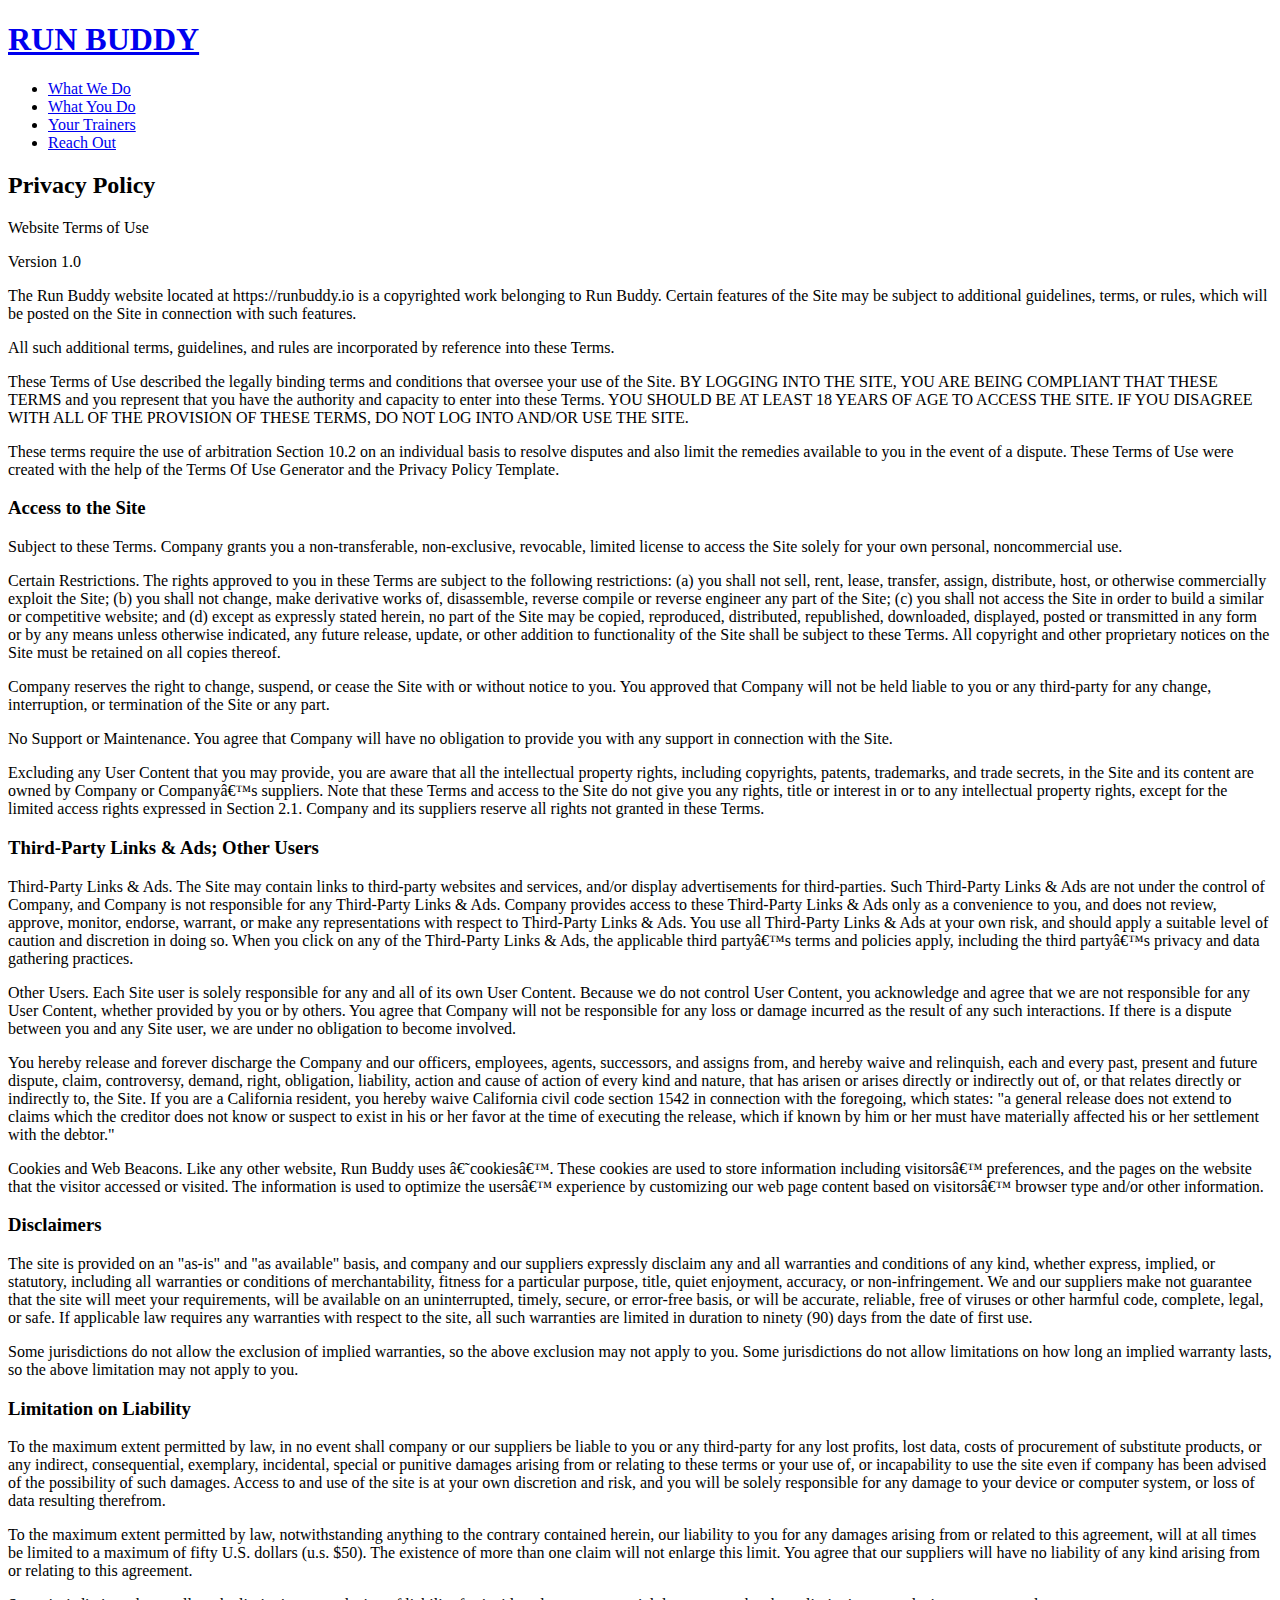
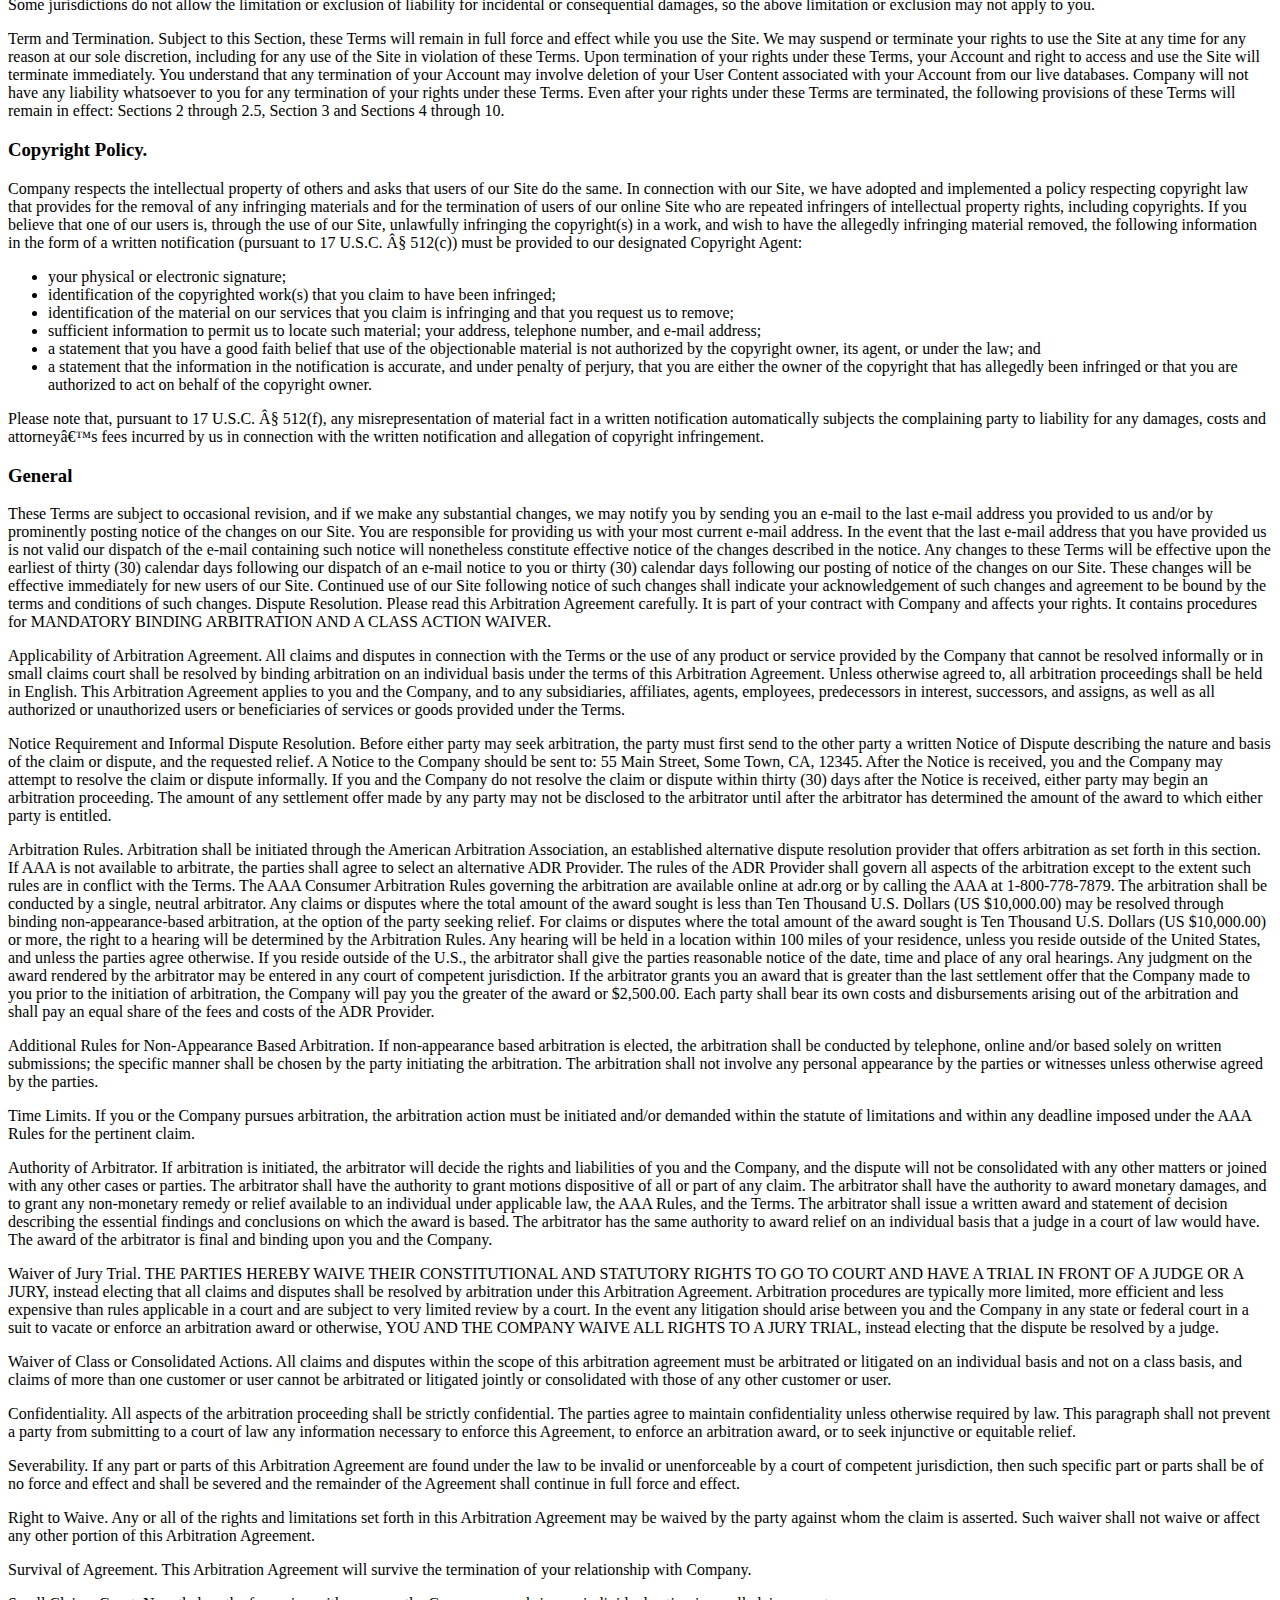
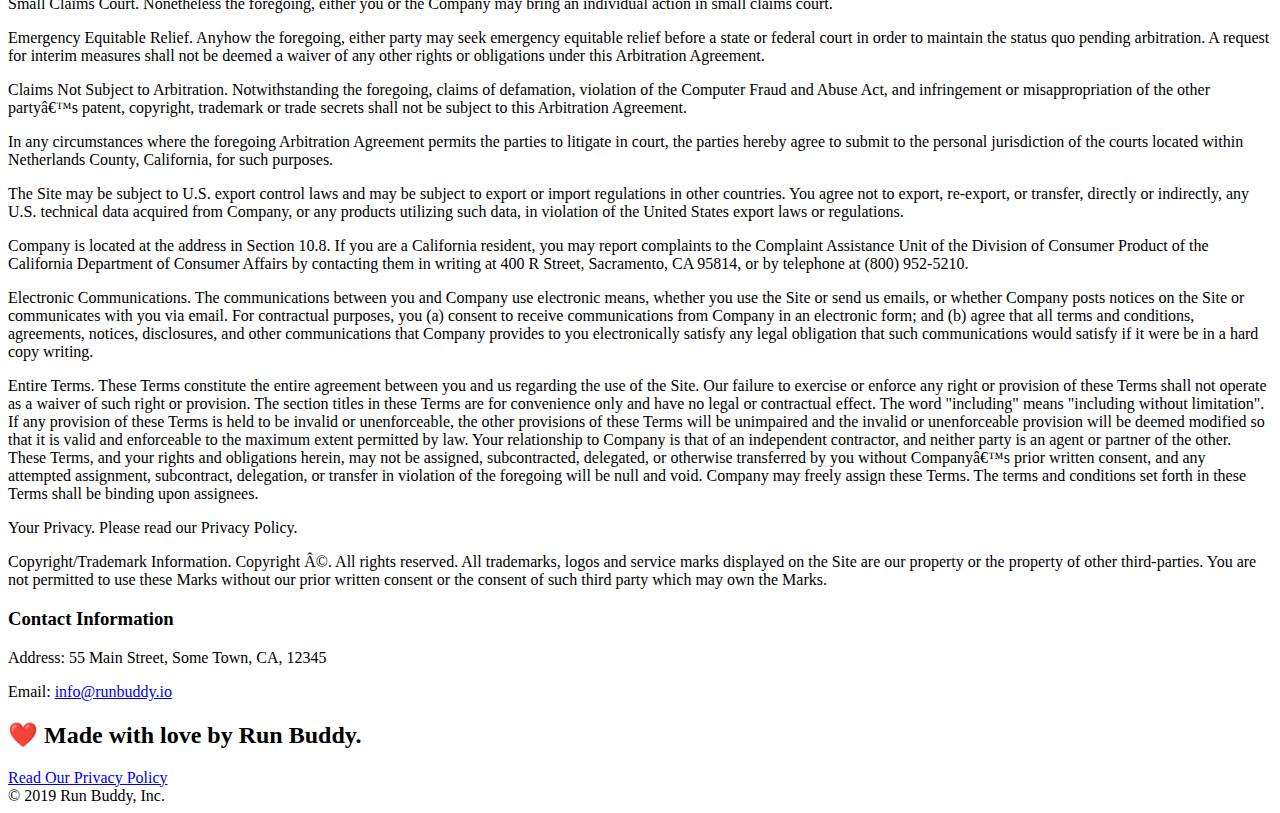
==== privacy-policy.html @ 1bce72be "added to privacy policy" ====
<!DOCTYPE html>
<html lang="en">
    <head>
        <meta charset="UTF-8" />
        <title>Privacy Policy - Run Buddy</title>
    </head>
    <body>
        <header>
            <h1><a href="/">RUN BUDDY</a></h1>
            <nav>
                <ul>
                    <li>
                        <a href="./index.html#what-we-do">What We Do</a>
                    </li>
                    <li>
                        <a href="#what-you-do">What You Do</a>
                    </li>
                    <li>
                        <a href="#your-trainers">Your Trainers</a>
                    </li>
                    <li>
                        <a href="#reach-out">Reach Out</a>
                    </li>
                </ul>
            </nav>
        </header>

        <section class="hero">
            
        </section>

        <article>
            <h2 class="page-title">
                Privacy Policy
              </h2>
              
              <p>
                  Website Terms of Use
                </p>
          
                <p>
                  Version 1.0
                </p>
          
                <p>
                  The Run Buddy website located at https://runbuddy.io is a copyrighted work belonging to Run Buddy. Certain
                  features of the Site may be subject to additional guidelines, terms, or rules, which will be posted on the Site
                  in connection with such features.
                </p>
          
                <p>
                  All such additional terms, guidelines, and rules are incorporated by reference into these Terms.
                </p>
          
                <p>
                  These Terms of Use described the legally binding terms and conditions that oversee your use of the Site. BY
                  LOGGING INTO THE SITE, YOU ARE BEING COMPLIANT THAT THESE TERMS and you represent that you have the authority
                  and capacity to enter into these Terms. YOU SHOULD BE AT LEAST 18 YEARS OF AGE TO ACCESS THE SITE. IF YOU
                  DISAGREE WITH ALL OF THE PROVISION OF THESE TERMS, DO NOT LOG INTO AND/OR USE THE SITE.
                </p>
          
                <p>
                  These terms require the use of arbitration Section 10.2 on an individual basis to resolve disputes and also
                  limit the remedies available to you in the event of a dispute. These Terms of Use were created with the help of
                  the Terms Of Use Generator and the Privacy Policy Template.
                </p>
          
                <h3>
                  Access to the Site
                </h3>
          
                <p>
                  Subject to these Terms. Company grants you a non-transferable, non-exclusive, revocable, limited license to
                  access the Site solely for your own personal, noncommercial use.
                </p>
          
                <p>
                  Certain Restrictions. The rights approved to you in these Terms are subject to the following restrictions: (a)
                  you shall not sell, rent, lease, transfer, assign, distribute, host, or otherwise commercially exploit the Site;
                  (b) you shall not change, make derivative works of, disassemble, reverse compile or reverse engineer any part of
                  the Site; (c) you shall not access the Site in order to build a similar or competitive website; and (d) except
                  as expressly stated herein, no part of the Site may be copied, reproduced, distributed, republished, downloaded,
                  displayed, posted or transmitted in any form or by any means unless otherwise indicated, any future release,
                  update, or other addition to functionality of the Site shall be subject to these Terms. All copyright and other
                  proprietary notices on the Site must be retained on all copies thereof.
                </p>
          
                <p>
                  Company reserves the right to change, suspend, or cease the Site with or without notice to you. You approved
                  that Company will not be held liable to you or any third-party for any change, interruption, or termination of
                  the Site or any part.
                </p>
          
                <p>
                  No Support or Maintenance. You agree that Company will have no obligation to provide you with any support in
                  connection with the Site.
                </p>
          
                <p>
                  Excluding any User Content that you may provide, you are aware that all the intellectual property rights,
                  including copyrights, patents, trademarks, and trade secrets, in the Site and its content are owned by Company
                  or Companyâ€™s suppliers. Note that these Terms and access to the Site do not give you any rights, title or
                  interest in or to any intellectual property rights, except for the limited access rights expressed in Section
                  2.1. Company and its suppliers reserve all rights not granted in these Terms.
                </p>
          
                <h3>
                  Third-Party Links & Ads; Other Users
                </h3>
          
                <p>
                  Third-Party Links & Ads. The Site may contain links to third-party websites and services, and/or display
                  advertisements for third-parties. Such Third-Party Links & Ads are not under the control of Company, and Company
                  is not responsible for any Third-Party Links & Ads. Company provides access to these Third-Party Links & Ads
                  only as a convenience to you, and does not review, approve, monitor, endorse, warrant, or make any
                  representations with respect to Third-Party Links & Ads. You use all Third-Party Links & Ads at your own risk,
                  and should apply a suitable level of caution and discretion in doing so. When you click on any of the
                  Third-Party Links & Ads, the applicable third partyâ€™s terms and policies apply, including the third partyâ€™s
                  privacy and data gathering practices.
                </p>
          
                <p>
                  Other Users. Each Site user is solely responsible for any and all of its own User Content. Because we do not
                  control User Content, you acknowledge and agree that we are not responsible for any User Content, whether
                  provided by you or by others. You agree that Company will not be responsible for any loss or damage incurred as
                  the result of any such interactions. If there is a dispute between you and any Site user, we are under no
                  obligation to become involved.
                </p>
          
                <p>
                  You hereby release and forever discharge the Company and our officers, employees, agents, successors, and
                  assigns from, and hereby waive and relinquish, each and every past, present and future dispute, claim,
                  controversy, demand, right, obligation, liability, action and cause of action of every kind and nature, that has
                  arisen or arises directly or indirectly out of, or that relates directly or indirectly to, the Site. If you are
                  a California resident, you hereby waive California civil code section 1542 in connection with the foregoing,
                  which states: "a general release does not extend to claims which the creditor does not know or suspect to exist
                  in his or her favor at the time of executing the release, which if known by him or her must have materially
                  affected his or her settlement with the debtor."
                </p>
          
                <p>
                  Cookies and Web Beacons. Like any other website, Run Buddy uses â€˜cookiesâ€™. These cookies are used to store
                  information including visitorsâ€™ preferences, and the pages on the website that the visitor accessed or visited.
                  The information is used to optimize the usersâ€™ experience by customizing our web page content based on visitorsâ€™
                  browser type and/or other information.
                </p>
          
                <h3>
                  Disclaimers
                </h3>
          
                <p>
                  The site is provided on an "as-is" and "as available" basis, and company and our suppliers expressly disclaim
                  any and all warranties and conditions of any kind, whether express, implied, or statutory, including all
                  warranties or conditions of merchantability, fitness for a particular purpose, title, quiet enjoyment, accuracy,
                  or non-infringement. We and our suppliers make not guarantee that the site will meet your requirements, will be
                  available on an uninterrupted, timely, secure, or error-free basis, or will be accurate, reliable, free of
                  viruses or other harmful code, complete, legal, or safe. If applicable law requires any warranties with respect
                  to the site, all such warranties are limited in duration to ninety (90) days from the date of first use.
                </p>
          
                <p>
                  Some jurisdictions do not allow the exclusion of implied warranties, so the above exclusion may not apply to
                  you. Some jurisdictions do not allow limitations on how long an implied warranty lasts, so the above limitation
                  may not apply to you.
                </p>
          
                <h3>
                  Limitation on Liability
                </h3>
          
                <p>
                  To the maximum extent permitted by law, in no event shall company or our suppliers be liable to you or any
                  third-party for any lost profits, lost data, costs of procurement of substitute products, or any indirect,
                  consequential, exemplary, incidental, special or punitive damages arising from or relating to these terms or
                  your use of, or incapability to use the site even if company has been advised of the possibility of such
                  damages. Access to and use of the site is at your own discretion and risk, and you will be solely responsible
                  for any damage to your device or computer system, or loss of data resulting therefrom.
                </p>
          
                <p>
                  To the maximum extent permitted by law, notwithstanding anything to the contrary contained herein, our liability
                  to you for any damages arising from or related to this agreement, will at all times be limited to a maximum of
                  fifty U.S. dollars (u.s. $50). The existence of more than one claim will not enlarge this limit. You agree that
                  our suppliers will have no liability of any kind arising from or relating to this agreement.
                </p>
          
                <p>
                  Some jurisdictions do not allow the limitation or exclusion of liability for incidental or consequential
                  damages, so the above limitation or exclusion may not apply to you.
                </p>
          
                <p>
                  Term and Termination. Subject to this Section, these Terms will remain in full force and effect while you use
                  the Site. We may suspend or terminate your rights to use the Site at any time for any reason at our sole
                  discretion, including for any use of the Site in violation of these Terms. Upon termination of your rights under
                  these Terms, your Account and right to access and use the Site will terminate immediately. You understand that
                  any termination of your Account may involve deletion of your User Content associated with your Account from our
                  live databases. Company will not have any liability whatsoever to you for any termination of your rights under
                  these Terms. Even after your rights under these Terms are terminated, the following provisions of these Terms
                  will remain in effect: Sections 2 through 2.5, Section 3 and Sections 4 through 10.
                </p>
          
                <h3>
                  Copyright Policy.
                </h3>
          
                <p>
                  Company respects the intellectual property of others and asks that users of our Site do the same. In connection
                  with our Site, we have adopted and implemented a policy respecting copyright law that provides for the removal
                  of any infringing materials and for the termination of users of our online Site who are repeated infringers of
                  intellectual property rights, including copyrights. If you believe that one of our users is, through the use of
                  our Site, unlawfully infringing the copyright(s) in a work, and wish to have the allegedly infringing material
                  removed, the following information in the form of a written notification (pursuant to 17 U.S.C. Â§ 512(c)) must
                  be provided to our designated Copyright Agent:
                </p>
          
                <ul>
                  <li>
                    your physical or electronic signature;
                  </li>
                  <li>
                    identification of the copyrighted work(s) that you claim to have been infringed;
                  </li>
                  <li>
                    identification of the material on our services that you claim is infringing and that you request us to remove;
                  </li>
                  <li>
                    sufficient information to permit us to locate such material; your address, telephone number, and e-mail
                    address;
                  </li>
                  <li>
                    a statement that you have a good faith belief that use of the objectionable material is not authorized by the
                    copyright owner, its agent, or under the law; and
                  </li>
                  <li>
                    a statement that the information in the notification is accurate, and under penalty of perjury, that you are
                    either the owner of the copyright that has allegedly been infringed or that you are authorized to act on
                    behalf of the copyright owner.
                  </li>
                </ul>
          
                <p>
                  Please note that, pursuant to 17 U.S.C. Â§ 512(f), any misrepresentation of material fact in a written
                  notification automatically subjects the complaining party to liability for any damages, costs and attorneyâ€™s
                  fees incurred by us in connection with the written notification and allegation of copyright infringement.
                </p>
          
                <h3>
                  General
                </h3>
          
                <p>
                  These Terms are subject to occasional revision, and if we make any substantial changes, we may notify you by
                  sending you an e-mail to the last e-mail address you provided to us and/or by prominently posting notice of the
                  changes on our Site. You are responsible for providing us with your most current e-mail address. In the event
                  that the last e-mail address that you have provided us is not valid our dispatch of the e-mail containing such
                  notice will nonetheless constitute effective notice of the changes described in the notice. Any changes to these
                  Terms will be effective upon the earliest of thirty (30) calendar days following our dispatch of an e-mail
                  notice to you or thirty (30) calendar days following our posting of notice of the changes on our Site. These
                  changes will be effective immediately for new users of our Site. Continued use of our Site following notice of
                  such changes shall indicate your acknowledgement of such changes and agreement to be bound by the terms and
                  conditions of such changes. Dispute Resolution. Please read this Arbitration Agreement carefully. It is part of
                  your contract with Company and affects your rights. It contains procedures for MANDATORY BINDING ARBITRATION AND
                  A CLASS ACTION WAIVER.
                </p>
          
                <p>
                  Applicability of Arbitration Agreement. All claims and disputes in connection with the Terms or the use of any
                  product or service provided by the Company that cannot be resolved informally or in small claims court shall be
                  resolved by binding arbitration on an individual basis under the terms of this Arbitration Agreement. Unless
                  otherwise agreed to, all arbitration proceedings shall be held in English. This Arbitration Agreement applies to
                  you and the Company, and to any subsidiaries, affiliates, agents, employees, predecessors in interest,
                  successors, and assigns, as well as all authorized or unauthorized users or beneficiaries of services or goods
                  provided under the Terms.
                </p>
          
                <p>
                  Notice Requirement and Informal Dispute Resolution. Before either party may seek arbitration, the party must
                  first send to the other party a written Notice of Dispute describing the nature and basis of the claim or
                  dispute, and the requested relief. A Notice to the Company should be sent to: 55 Main Street, Some Town, CA,
                  12345. After the Notice is received, you and the Company may attempt to resolve the claim or dispute informally.
                  If you and the Company do not resolve the claim or dispute within thirty (30) days after the Notice is received,
                  either party may begin an arbitration proceeding. The amount of any settlement offer made by any party may not
                  be disclosed to the arbitrator until after the arbitrator has determined the amount of the award to which either
                  party is entitled.
                </p>
          
                <p>
                  Arbitration Rules. Arbitration shall be initiated through the American Arbitration Association, an established
                  alternative dispute resolution provider that offers arbitration as set forth in this section. If AAA is not
                  available to arbitrate, the parties shall agree to select an alternative ADR Provider. The rules of the ADR
                  Provider shall govern all aspects of the arbitration except to the extent such rules are in conflict with the
                  Terms. The AAA Consumer Arbitration Rules governing the arbitration are available online at adr.org or by
                  calling the AAA at 1-800-778-7879. The arbitration shall be conducted by a single, neutral arbitrator. Any
                  claims or disputes where the total amount of the award sought is less than Ten Thousand U.S. Dollars (US
                  $10,000.00) may be resolved through binding non-appearance-based arbitration, at the option of the party seeking
                  relief. For claims or disputes where the total amount of the award sought is Ten Thousand U.S. Dollars (US
                  $10,000.00) or more, the right to a hearing will be determined by the Arbitration Rules. Any hearing will be
                  held in a location within 100 miles of your residence, unless you reside outside of the United States, and
                  unless the parties agree otherwise. If you reside outside of the U.S., the arbitrator shall give the parties
                  reasonable notice of the date, time and place of any oral hearings. Any judgment on the award rendered by the
                  arbitrator may be entered in any court of competent jurisdiction. If the arbitrator grants you an award that is
                  greater than the last settlement offer that the Company made to you prior to the initiation of arbitration, the
                  Company will pay you the greater of the award or $2,500.00. Each party shall bear its own costs and
                  disbursements arising out of the arbitration and shall pay an equal share of the fees and costs of the ADR
                  Provider.
                </p>
          
                <p>
                  Additional Rules for Non-Appearance Based Arbitration. If non-appearance based arbitration is elected, the
                  arbitration shall be conducted by telephone, online and/or based solely on written submissions; the specific
                  manner shall be chosen by the party initiating the arbitration. The arbitration shall not involve any personal
                  appearance by the parties or witnesses unless otherwise agreed by the parties.
                </p>
          
                <p>
                  Time Limits. If you or the Company pursues arbitration, the arbitration action must be initiated and/or demanded
                  within the statute of limitations and within any deadline imposed under the AAA Rules for the pertinent claim.
                </p>
          
                <p>
                  Authority of Arbitrator. If arbitration is initiated, the arbitrator will decide the rights and liabilities of
                  you and the Company, and the dispute will not be consolidated with any other matters or joined with any other
                  cases or parties. The arbitrator shall have the authority to grant motions dispositive of all or part of any
                  claim. The arbitrator shall have the authority to award monetary damages, and to grant any non-monetary remedy
                  or relief available to an individual under applicable law, the AAA Rules, and the Terms. The arbitrator shall
                  issue a written award and statement of decision describing the essential findings and conclusions on which the
                  award is based. The arbitrator has the same authority to award relief on an individual basis that a judge in a
                  court of law would have. The award of the arbitrator is final and binding upon you and the Company.
                </p>
          
                <p>
                  Waiver of Jury Trial. THE PARTIES HEREBY WAIVE THEIR CONSTITUTIONAL AND STATUTORY RIGHTS TO GO TO COURT AND HAVE
                  A TRIAL IN FRONT OF A JUDGE OR A JURY, instead electing that all claims and disputes shall be resolved by
                  arbitration under this Arbitration Agreement. Arbitration procedures are typically more limited, more efficient
                  and less expensive than rules applicable in a court and are subject to very limited review by a court. In the
                  event any litigation should arise between you and the Company in any state or federal court in a suit to vacate
                  or enforce an arbitration award or otherwise, YOU AND THE COMPANY WAIVE ALL RIGHTS TO A JURY TRIAL, instead
                  electing that the dispute be resolved by a judge.
                </p>
          
                <p>
                  Waiver of Class or Consolidated Actions. All claims and disputes within the scope of this arbitration agreement
                  must be arbitrated or litigated on an individual basis and not on a class basis, and claims of more than one
                  customer or user cannot be arbitrated or litigated jointly or consolidated with those of any other customer or
                  user.
                </p>
          
                <p>
                  Confidentiality. All aspects of the arbitration proceeding shall be strictly confidential. The parties agree to
                  maintain confidentiality unless otherwise required by law. This paragraph shall not prevent a party from
                  submitting to a court of law any information necessary to enforce this Agreement, to enforce an arbitration
                  award, or to seek injunctive or equitable relief.
                </p>
          
                <p>
                  Severability. If any part or parts of this Arbitration Agreement are found under the law to be invalid or
                  unenforceable by a court of competent jurisdiction, then such specific part or parts shall be of no force and
                  effect and shall be severed and the remainder of the Agreement shall continue in full force and effect.
                </p>
          
                <p>
                  Right to Waive. Any or all of the rights and limitations set forth in this Arbitration Agreement may be waived
                  by the party against whom the claim is asserted. Such waiver shall not waive or affect any other portion of this
                  Arbitration Agreement.
                </p>
          
                <p>
                  Survival of Agreement. This Arbitration Agreement will survive the termination of your relationship with
                  Company.
                </p>
          
                <p>
                  Small Claims Court. Nonetheless the foregoing, either you or the Company may bring an individual action in small
                  claims court.
                </p>
          
                <p>
                  Emergency Equitable Relief. Anyhow the foregoing, either party may seek emergency equitable relief before a
                  state or federal court in order to maintain the status quo pending arbitration. A request for interim measures
                  shall not be deemed a waiver of any other rights or obligations under this Arbitration Agreement.
                </p>
          
                <p>
                  Claims Not Subject to Arbitration. Notwithstanding the foregoing, claims of defamation, violation of the
                  Computer Fraud and Abuse Act, and infringement or misappropriation of the other partyâ€™s patent, copyright,
                  trademark or trade secrets shall not be subject to this Arbitration Agreement.
                </p>
          
                <p>
                  In any circumstances where the foregoing Arbitration Agreement permits the parties to litigate in court, the
                  parties hereby agree to submit to the personal jurisdiction of the courts located within Netherlands County,
                  California, for such purposes.
                </p>
          
                <p>
                  The Site may be subject to U.S. export control laws and may be subject to export or import regulations in other
                  countries. You agree not to export, re-export, or transfer, directly or indirectly, any U.S. technical data
                  acquired from Company, or any products utilizing such data, in violation of the United States export laws or
                  regulations.
                </p>
          
                <p>
                  Company is located at the address in Section 10.8. If you are a California resident, you may report complaints
                  to the Complaint Assistance Unit of the Division of Consumer Product of the California Department of Consumer
                  Affairs by contacting them in writing at 400 R Street, Sacramento, CA 95814, or by telephone at (800) 952-5210.
                </p>
          
                <p>
                  Electronic Communications. The communications between you and Company use electronic means, whether you use the
                  Site or send us emails, or whether Company posts notices on the Site or communicates with you via email. For
                  contractual purposes, you (a) consent to receive communications from Company in an electronic form; and (b)
                  agree that all terms and conditions, agreements, notices, disclosures, and other communications that Company
                  provides to you electronically satisfy any legal obligation that such communications would satisfy if it were be
                  in a hard copy writing.
                </p>
          
                <p>
                  Entire Terms. These Terms constitute the entire agreement between you and us regarding the use of the Site. Our
                  failure to exercise or enforce any right or provision of these Terms shall not operate as a waiver of such right
                  or provision. The section titles in these Terms are for convenience only and have no legal or contractual
                  effect. The word "including" means "including without limitation". If any provision of these Terms is held to be
                  invalid or unenforceable, the other provisions of these Terms will be unimpaired and the invalid or
                  unenforceable provision will be deemed modified so that it is valid and enforceable to the maximum extent
                  permitted by law. Your relationship to Company is that of an independent contractor, and neither party is an
                  agent or partner of the other. These Terms, and your rights and obligations herein, may not be assigned,
                  subcontracted, delegated, or otherwise transferred by you without Companyâ€™s prior written consent, and any
                  attempted assignment, subcontract, delegation, or transfer in violation of the foregoing will be null and void.
                  Company may freely assign these Terms. The terms and conditions set forth in these Terms shall be binding upon
                  assignees.
                </p>
          
                <p>
                  Your Privacy. Please read our Privacy Policy.
                </p>
          
                <p>
                  Copyright/Trademark Information. Copyright Â©. All rights reserved. All trademarks, logos and service marks
                  displayed on the Site are our property or the property of other third-parties. You are not permitted to use
                  these Marks without our prior written consent or the consent of such third party which may own the Marks.
                </p>
          
                <h3>
                  Contact Information
                </h3>
          
                <p>
                  Address: 55 Main Street, Some Town, CA, 12345
                </p>
          
                <p>
                    Email: <a href="mailto:info@runbuddy.io">info@runbuddy.io</a>
                </p>
        </article>
        <footer>
            <h2>❤️ Made with love by Run Buddy.</h2>
            <div>
                <a href="./privacy-policy.html">Read Our Privacy Policy</a><br />
                &copy; 2019 Run Buddy, Inc.
              </div>
        </footer>

    </body>
</html>
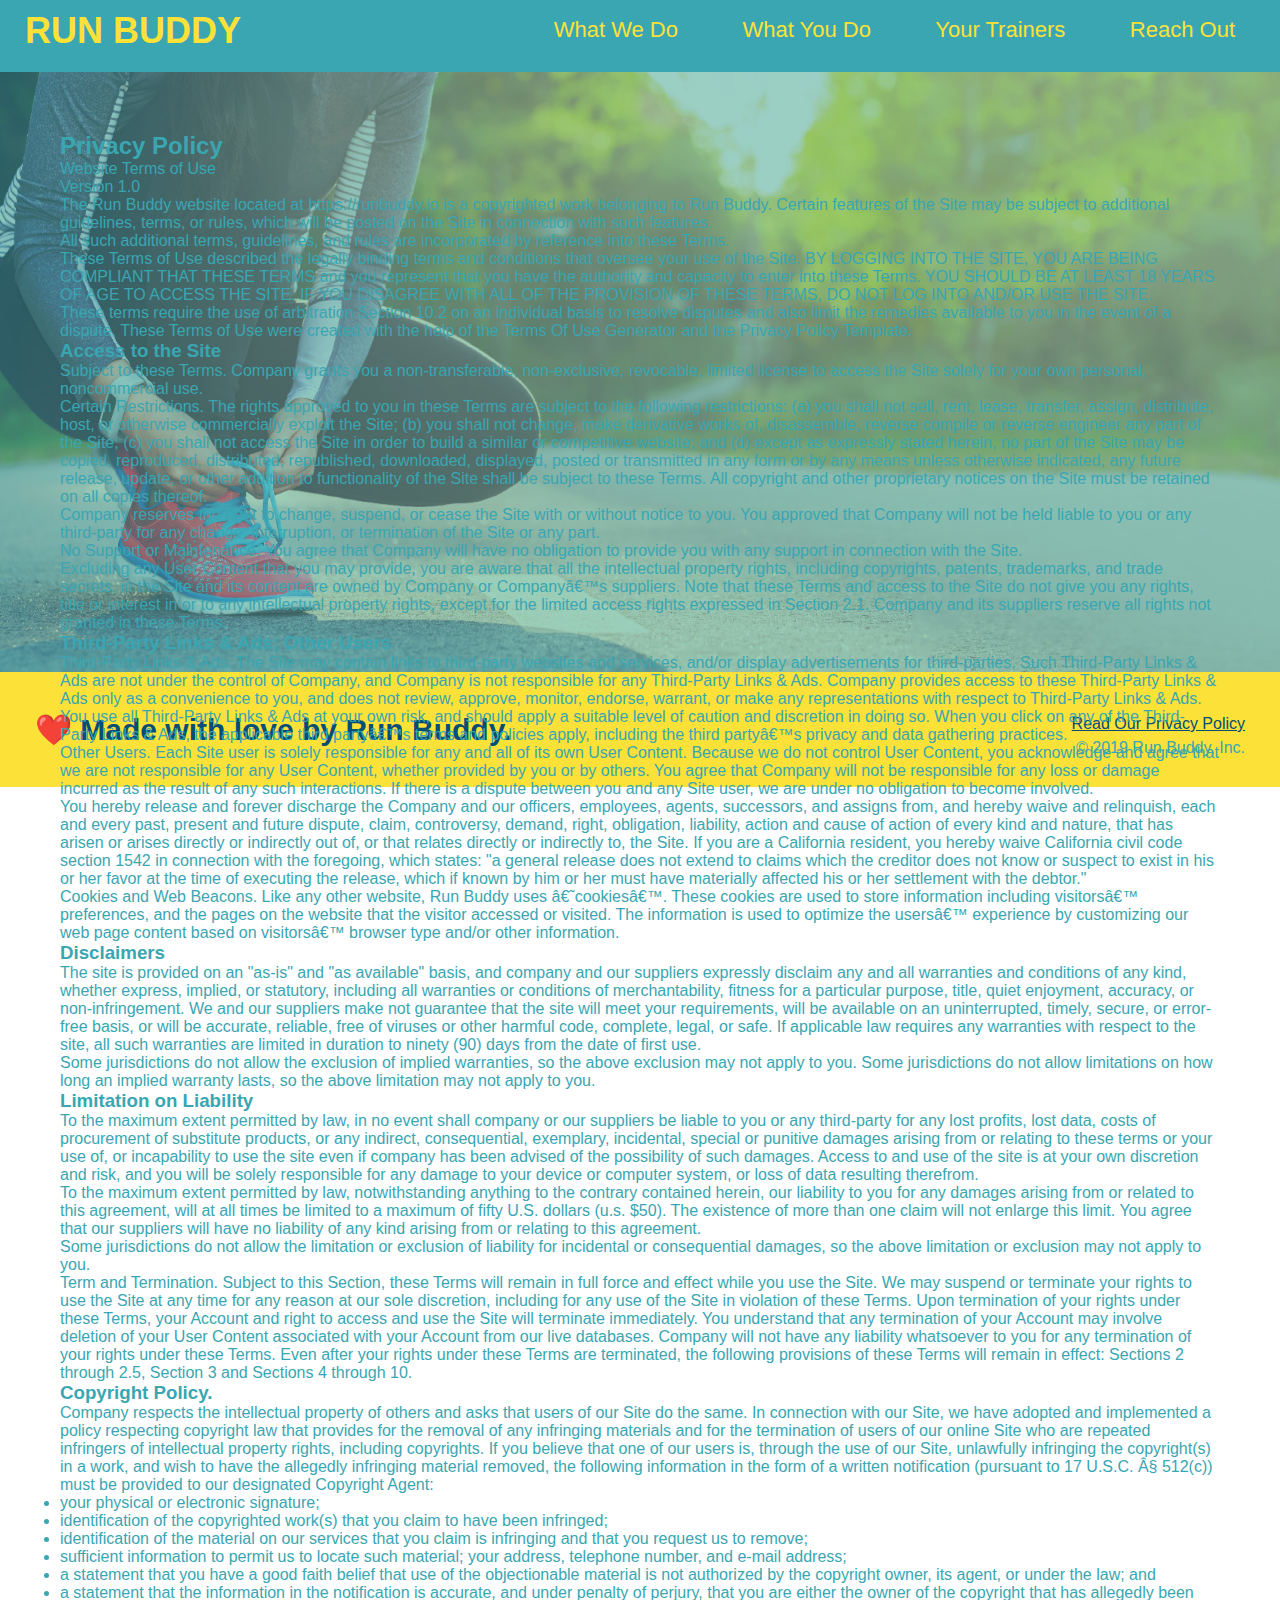
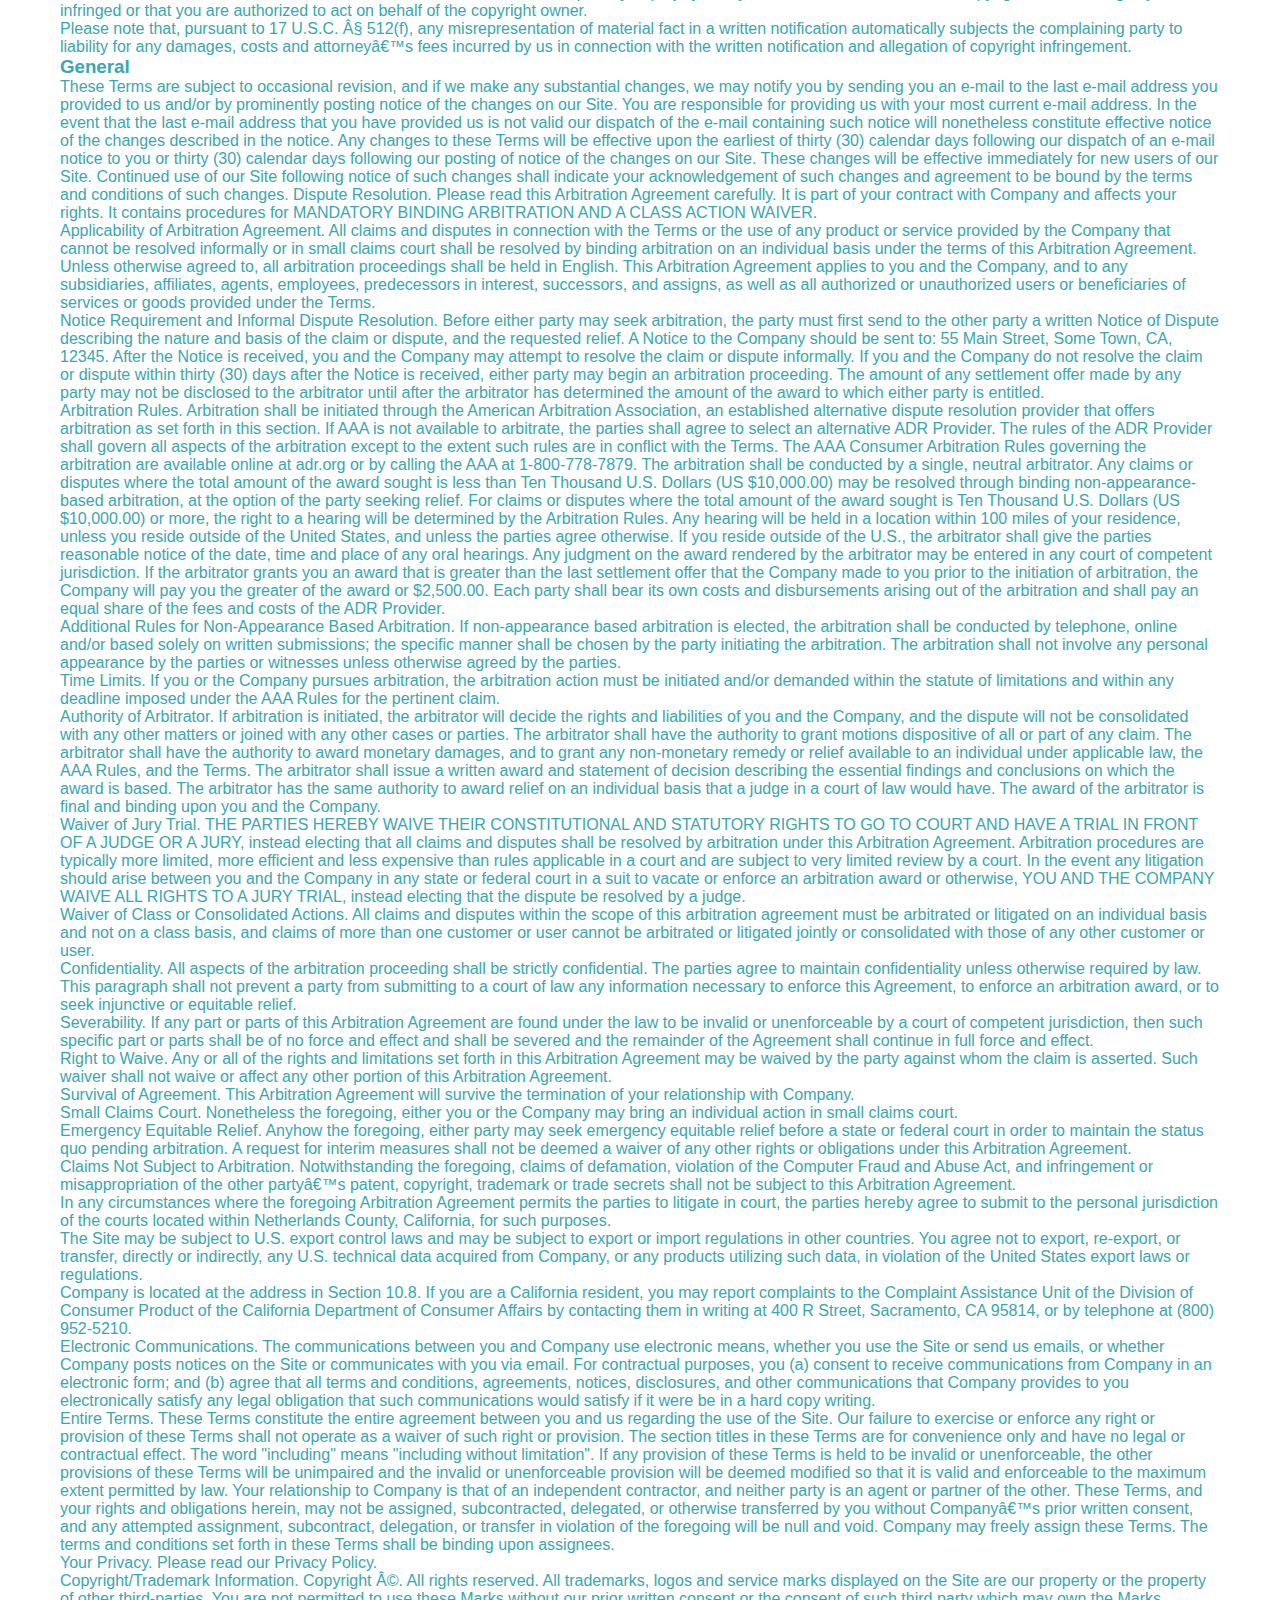
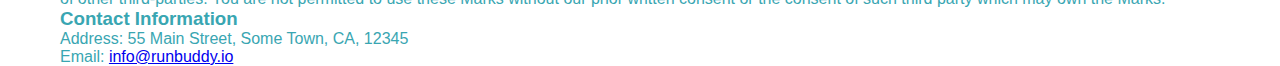
==== commit f8a6499c: "added secondary style" ====
--- a/privacy-policy.html
+++ b/privacy-policy.html
@@ -3,6 +3,8 @@
     <head>
         <meta charset="UTF-8" />
         <title>Privacy Policy - Run Buddy</title>
+        <link rel="stylesheet" href="./assets/style.css"
+        <link rel="stylesheet" href="./secondary-styles.css">
     </head>
     <body>
         <header>
@@ -26,433 +28,433 @@
         </header>
 
         <section class="hero">
-            
+            <article id="secondary-content">
+                <h2 class="page-title">
+                    Privacy Policy
+                </h2>
+                  
+                  <p>
+                      Website Terms of Use
+                    </p>
+              
+                    <p>
+                      Version 1.0
+                    </p>
+              
+                    <p>
+                      The Run Buddy website located at https://runbuddy.io is a copyrighted work belonging to Run Buddy. Certain
+                      features of the Site may be subject to additional guidelines, terms, or rules, which will be posted on the Site
+                      in connection with such features.
+                    </p>
+              
+                    <p>
+                      All such additional terms, guidelines, and rules are incorporated by reference into these Terms.
+                    </p>
+              
+                    <p>
+                      These Terms of Use described the legally binding terms and conditions that oversee your use of the Site. BY
+                      LOGGING INTO THE SITE, YOU ARE BEING COMPLIANT THAT THESE TERMS and you represent that you have the authority
+                      and capacity to enter into these Terms. YOU SHOULD BE AT LEAST 18 YEARS OF AGE TO ACCESS THE SITE. IF YOU
+                      DISAGREE WITH ALL OF THE PROVISION OF THESE TERMS, DO NOT LOG INTO AND/OR USE THE SITE.
+                    </p>
+              
+                    <p>
+                      These terms require the use of arbitration Section 10.2 on an individual basis to resolve disputes and also
+                      limit the remedies available to you in the event of a dispute. These Terms of Use were created with the help of
+                      the Terms Of Use Generator and the Privacy Policy Template.
+                    </p>
+              
+                    <h3>
+                      Access to the Site
+                    </h3>
+              
+                    <p>
+                      Subject to these Terms. Company grants you a non-transferable, non-exclusive, revocable, limited license to
+                      access the Site solely for your own personal, noncommercial use.
+                    </p>
+              
+                    <p>
+                      Certain Restrictions. The rights approved to you in these Terms are subject to the following restrictions: (a)
+                      you shall not sell, rent, lease, transfer, assign, distribute, host, or otherwise commercially exploit the Site;
+                      (b) you shall not change, make derivative works of, disassemble, reverse compile or reverse engineer any part of
+                      the Site; (c) you shall not access the Site in order to build a similar or competitive website; and (d) except
+                      as expressly stated herein, no part of the Site may be copied, reproduced, distributed, republished, downloaded,
+                      displayed, posted or transmitted in any form or by any means unless otherwise indicated, any future release,
+                      update, or other addition to functionality of the Site shall be subject to these Terms. All copyright and other
+                      proprietary notices on the Site must be retained on all copies thereof.
+                    </p>
+              
+                    <p>
+                      Company reserves the right to change, suspend, or cease the Site with or without notice to you. You approved
+                      that Company will not be held liable to you or any third-party for any change, interruption, or termination of
+                      the Site or any part.
+                    </p>
+              
+                    <p>
+                      No Support or Maintenance. You agree that Company will have no obligation to provide you with any support in
+                      connection with the Site.
+                    </p>
+              
+                    <p>
+                      Excluding any User Content that you may provide, you are aware that all the intellectual property rights,
+                      including copyrights, patents, trademarks, and trade secrets, in the Site and its content are owned by Company
+                      or Companyâ€™s suppliers. Note that these Terms and access to the Site do not give you any rights, title or
+                      interest in or to any intellectual property rights, except for the limited access rights expressed in Section
+                      2.1. Company and its suppliers reserve all rights not granted in these Terms.
+                    </p>
+              
+                    <h3>
+                      Third-Party Links & Ads; Other Users
+                    </h3>
+              
+                    <p>
+                      Third-Party Links & Ads. The Site may contain links to third-party websites and services, and/or display
+                      advertisements for third-parties. Such Third-Party Links & Ads are not under the control of Company, and Company
+                      is not responsible for any Third-Party Links & Ads. Company provides access to these Third-Party Links & Ads
+                      only as a convenience to you, and does not review, approve, monitor, endorse, warrant, or make any
+                      representations with respect to Third-Party Links & Ads. You use all Third-Party Links & Ads at your own risk,
+                      and should apply a suitable level of caution and discretion in doing so. When you click on any of the
+                      Third-Party Links & Ads, the applicable third partyâ€™s terms and policies apply, including the third partyâ€™s
+                      privacy and data gathering practices.
+                    </p>
+              
+                    <p>
+                      Other Users. Each Site user is solely responsible for any and all of its own User Content. Because we do not
+                      control User Content, you acknowledge and agree that we are not responsible for any User Content, whether
+                      provided by you or by others. You agree that Company will not be responsible for any loss or damage incurred as
+                      the result of any such interactions. If there is a dispute between you and any Site user, we are under no
+                      obligation to become involved.
+                    </p>
+              
+                    <p>
+                      You hereby release and forever discharge the Company and our officers, employees, agents, successors, and
+                      assigns from, and hereby waive and relinquish, each and every past, present and future dispute, claim,
+                      controversy, demand, right, obligation, liability, action and cause of action of every kind and nature, that has
+                      arisen or arises directly or indirectly out of, or that relates directly or indirectly to, the Site. If you are
+                      a California resident, you hereby waive California civil code section 1542 in connection with the foregoing,
+                      which states: "a general release does not extend to claims which the creditor does not know or suspect to exist
+                      in his or her favor at the time of executing the release, which if known by him or her must have materially
+                      affected his or her settlement with the debtor."
+                    </p>
+              
+                    <p>
+                      Cookies and Web Beacons. Like any other website, Run Buddy uses â€˜cookiesâ€™. These cookies are used to store
+                      information including visitorsâ€™ preferences, and the pages on the website that the visitor accessed or visited.
+                      The information is used to optimize the usersâ€™ experience by customizing our web page content based on visitorsâ€™
+                      browser type and/or other information.
+                    </p>
+              
+                    <h3>
+                      Disclaimers
+                    </h3>
+              
+                    <p>
+                      The site is provided on an "as-is" and "as available" basis, and company and our suppliers expressly disclaim
+                      any and all warranties and conditions of any kind, whether express, implied, or statutory, including all
+                      warranties or conditions of merchantability, fitness for a particular purpose, title, quiet enjoyment, accuracy,
+                      or non-infringement. We and our suppliers make not guarantee that the site will meet your requirements, will be
+                      available on an uninterrupted, timely, secure, or error-free basis, or will be accurate, reliable, free of
+                      viruses or other harmful code, complete, legal, or safe. If applicable law requires any warranties with respect
+                      to the site, all such warranties are limited in duration to ninety (90) days from the date of first use.
+                    </p>
+              
+                    <p>
+                      Some jurisdictions do not allow the exclusion of implied warranties, so the above exclusion may not apply to
+                      you. Some jurisdictions do not allow limitations on how long an implied warranty lasts, so the above limitation
+                      may not apply to you.
+                    </p>
+              
+                    <h3>
+                      Limitation on Liability
+                    </h3>
+              
+                    <p>
+                      To the maximum extent permitted by law, in no event shall company or our suppliers be liable to you or any
+                      third-party for any lost profits, lost data, costs of procurement of substitute products, or any indirect,
+                      consequential, exemplary, incidental, special or punitive damages arising from or relating to these terms or
+                      your use of, or incapability to use the site even if company has been advised of the possibility of such
+                      damages. Access to and use of the site is at your own discretion and risk, and you will be solely responsible
+                      for any damage to your device or computer system, or loss of data resulting therefrom.
+                    </p>
+              
+                    <p>
+                      To the maximum extent permitted by law, notwithstanding anything to the contrary contained herein, our liability
+                      to you for any damages arising from or related to this agreement, will at all times be limited to a maximum of
+                      fifty U.S. dollars (u.s. $50). The existence of more than one claim will not enlarge this limit. You agree that
+                      our suppliers will have no liability of any kind arising from or relating to this agreement.
+                    </p>
+              
+                    <p>
+                      Some jurisdictions do not allow the limitation or exclusion of liability for incidental or consequential
+                      damages, so the above limitation or exclusion may not apply to you.
+                    </p>
+              
+                    <p>
+                      Term and Termination. Subject to this Section, these Terms will remain in full force and effect while you use
+                      the Site. We may suspend or terminate your rights to use the Site at any time for any reason at our sole
+                      discretion, including for any use of the Site in violation of these Terms. Upon termination of your rights under
+                      these Terms, your Account and right to access and use the Site will terminate immediately. You understand that
+                      any termination of your Account may involve deletion of your User Content associated with your Account from our
+                      live databases. Company will not have any liability whatsoever to you for any termination of your rights under
+                      these Terms. Even after your rights under these Terms are terminated, the following provisions of these Terms
+                      will remain in effect: Sections 2 through 2.5, Section 3 and Sections 4 through 10.
+                    </p>
+              
+                    <h3>
+                      Copyright Policy.
+                    </h3>
+              
+                    <p>
+                      Company respects the intellectual property of others and asks that users of our Site do the same. In connection
+                      with our Site, we have adopted and implemented a policy respecting copyright law that provides for the removal
+                      of any infringing materials and for the termination of users of our online Site who are repeated infringers of
+                      intellectual property rights, including copyrights. If you believe that one of our users is, through the use of
+                      our Site, unlawfully infringing the copyright(s) in a work, and wish to have the allegedly infringing material
+                      removed, the following information in the form of a written notification (pursuant to 17 U.S.C. Â§ 512(c)) must
+                      be provided to our designated Copyright Agent:
+                    </p>
+              
+                    <ul>
+                      <li>
+                        your physical or electronic signature;
+                      </li>
+                      <li>
+                        identification of the copyrighted work(s) that you claim to have been infringed;
+                      </li>
+                      <li>
+                        identification of the material on our services that you claim is infringing and that you request us to remove;
+                      </li>
+                      <li>
+                        sufficient information to permit us to locate such material; your address, telephone number, and e-mail
+                        address;
+                      </li>
+                      <li>
+                        a statement that you have a good faith belief that use of the objectionable material is not authorized by the
+                        copyright owner, its agent, or under the law; and
+                      </li>
+                      <li>
+                        a statement that the information in the notification is accurate, and under penalty of perjury, that you are
+                        either the owner of the copyright that has allegedly been infringed or that you are authorized to act on
+                        behalf of the copyright owner.
+                      </li>
+                    </ul>
+              
+                    <p>
+                      Please note that, pursuant to 17 U.S.C. Â§ 512(f), any misrepresentation of material fact in a written
+                      notification automatically subjects the complaining party to liability for any damages, costs and attorneyâ€™s
+                      fees incurred by us in connection with the written notification and allegation of copyright infringement.
+                    </p>
+              
+                    <h3>
+                      General
+                    </h3>
+              
+                    <p>
+                      These Terms are subject to occasional revision, and if we make any substantial changes, we may notify you by
+                      sending you an e-mail to the last e-mail address you provided to us and/or by prominently posting notice of the
+                      changes on our Site. You are responsible for providing us with your most current e-mail address. In the event
+                      that the last e-mail address that you have provided us is not valid our dispatch of the e-mail containing such
+                      notice will nonetheless constitute effective notice of the changes described in the notice. Any changes to these
+                      Terms will be effective upon the earliest of thirty (30) calendar days following our dispatch of an e-mail
+                      notice to you or thirty (30) calendar days following our posting of notice of the changes on our Site. These
+                      changes will be effective immediately for new users of our Site. Continued use of our Site following notice of
+                      such changes shall indicate your acknowledgement of such changes and agreement to be bound by the terms and
+                      conditions of such changes. Dispute Resolution. Please read this Arbitration Agreement carefully. It is part of
+                      your contract with Company and affects your rights. It contains procedures for MANDATORY BINDING ARBITRATION AND
+                      A CLASS ACTION WAIVER.
+                    </p>
+              
+                    <p>
+                      Applicability of Arbitration Agreement. All claims and disputes in connection with the Terms or the use of any
+                      product or service provided by the Company that cannot be resolved informally or in small claims court shall be
+                      resolved by binding arbitration on an individual basis under the terms of this Arbitration Agreement. Unless
+                      otherwise agreed to, all arbitration proceedings shall be held in English. This Arbitration Agreement applies to
+                      you and the Company, and to any subsidiaries, affiliates, agents, employees, predecessors in interest,
+                      successors, and assigns, as well as all authorized or unauthorized users or beneficiaries of services or goods
+                      provided under the Terms.
+                    </p>
+              
+                    <p>
+                      Notice Requirement and Informal Dispute Resolution. Before either party may seek arbitration, the party must
+                      first send to the other party a written Notice of Dispute describing the nature and basis of the claim or
+                      dispute, and the requested relief. A Notice to the Company should be sent to: 55 Main Street, Some Town, CA,
+                      12345. After the Notice is received, you and the Company may attempt to resolve the claim or dispute informally.
+                      If you and the Company do not resolve the claim or dispute within thirty (30) days after the Notice is received,
+                      either party may begin an arbitration proceeding. The amount of any settlement offer made by any party may not
+                      be disclosed to the arbitrator until after the arbitrator has determined the amount of the award to which either
+                      party is entitled.
+                    </p>
+              
+                    <p>
+                      Arbitration Rules. Arbitration shall be initiated through the American Arbitration Association, an established
+                      alternative dispute resolution provider that offers arbitration as set forth in this section. If AAA is not
+                      available to arbitrate, the parties shall agree to select an alternative ADR Provider. The rules of the ADR
+                      Provider shall govern all aspects of the arbitration except to the extent such rules are in conflict with the
+                      Terms. The AAA Consumer Arbitration Rules governing the arbitration are available online at adr.org or by
+                      calling the AAA at 1-800-778-7879. The arbitration shall be conducted by a single, neutral arbitrator. Any
+                      claims or disputes where the total amount of the award sought is less than Ten Thousand U.S. Dollars (US
+                      $10,000.00) may be resolved through binding non-appearance-based arbitration, at the option of the party seeking
+                      relief. For claims or disputes where the total amount of the award sought is Ten Thousand U.S. Dollars (US
+                      $10,000.00) or more, the right to a hearing will be determined by the Arbitration Rules. Any hearing will be
+                      held in a location within 100 miles of your residence, unless you reside outside of the United States, and
+                      unless the parties agree otherwise. If you reside outside of the U.S., the arbitrator shall give the parties
+                      reasonable notice of the date, time and place of any oral hearings. Any judgment on the award rendered by the
+                      arbitrator may be entered in any court of competent jurisdiction. If the arbitrator grants you an award that is
+                      greater than the last settlement offer that the Company made to you prior to the initiation of arbitration, the
+                      Company will pay you the greater of the award or $2,500.00. Each party shall bear its own costs and
+                      disbursements arising out of the arbitration and shall pay an equal share of the fees and costs of the ADR
+                      Provider.
+                    </p>
+              
+                    <p>
+                      Additional Rules for Non-Appearance Based Arbitration. If non-appearance based arbitration is elected, the
+                      arbitration shall be conducted by telephone, online and/or based solely on written submissions; the specific
+                      manner shall be chosen by the party initiating the arbitration. The arbitration shall not involve any personal
+                      appearance by the parties or witnesses unless otherwise agreed by the parties.
+                    </p>
+              
+                    <p>
+                      Time Limits. If you or the Company pursues arbitration, the arbitration action must be initiated and/or demanded
+                      within the statute of limitations and within any deadline imposed under the AAA Rules for the pertinent claim.
+                    </p>
+              
+                    <p>
+                      Authority of Arbitrator. If arbitration is initiated, the arbitrator will decide the rights and liabilities of
+                      you and the Company, and the dispute will not be consolidated with any other matters or joined with any other
+                      cases or parties. The arbitrator shall have the authority to grant motions dispositive of all or part of any
+                      claim. The arbitrator shall have the authority to award monetary damages, and to grant any non-monetary remedy
+                      or relief available to an individual under applicable law, the AAA Rules, and the Terms. The arbitrator shall
+                      issue a written award and statement of decision describing the essential findings and conclusions on which the
+                      award is based. The arbitrator has the same authority to award relief on an individual basis that a judge in a
+                      court of law would have. The award of the arbitrator is final and binding upon you and the Company.
+                    </p>
+              
+                    <p>
+                      Waiver of Jury Trial. THE PARTIES HEREBY WAIVE THEIR CONSTITUTIONAL AND STATUTORY RIGHTS TO GO TO COURT AND HAVE
+                      A TRIAL IN FRONT OF A JUDGE OR A JURY, instead electing that all claims and disputes shall be resolved by
+                      arbitration under this Arbitration Agreement. Arbitration procedures are typically more limited, more efficient
+                      and less expensive than rules applicable in a court and are subject to very limited review by a court. In the
+                      event any litigation should arise between you and the Company in any state or federal court in a suit to vacate
+                      or enforce an arbitration award or otherwise, YOU AND THE COMPANY WAIVE ALL RIGHTS TO A JURY TRIAL, instead
+                      electing that the dispute be resolved by a judge.
+                    </p>
+              
+                    <p>
+                      Waiver of Class or Consolidated Actions. All claims and disputes within the scope of this arbitration agreement
+                      must be arbitrated or litigated on an individual basis and not on a class basis, and claims of more than one
+                      customer or user cannot be arbitrated or litigated jointly or consolidated with those of any other customer or
+                      user.
+                    </p>
+              
+                    <p>
+                      Confidentiality. All aspects of the arbitration proceeding shall be strictly confidential. The parties agree to
+                      maintain confidentiality unless otherwise required by law. This paragraph shall not prevent a party from
+                      submitting to a court of law any information necessary to enforce this Agreement, to enforce an arbitration
+                      award, or to seek injunctive or equitable relief.
+                    </p>
+              
+                    <p>
+                      Severability. If any part or parts of this Arbitration Agreement are found under the law to be invalid or
+                      unenforceable by a court of competent jurisdiction, then such specific part or parts shall be of no force and
+                      effect and shall be severed and the remainder of the Agreement shall continue in full force and effect.
+                    </p>
+              
+                    <p>
+                      Right to Waive. Any or all of the rights and limitations set forth in this Arbitration Agreement may be waived
+                      by the party against whom the claim is asserted. Such waiver shall not waive or affect any other portion of this
+                      Arbitration Agreement.
+                    </p>
+              
+                    <p>
+                      Survival of Agreement. This Arbitration Agreement will survive the termination of your relationship with
+                      Company.
+                    </p>
+              
+                    <p>
+                      Small Claims Court. Nonetheless the foregoing, either you or the Company may bring an individual action in small
+                      claims court.
+                    </p>
+              
+                    <p>
+                      Emergency Equitable Relief. Anyhow the foregoing, either party may seek emergency equitable relief before a
+                      state or federal court in order to maintain the status quo pending arbitration. A request for interim measures
+                      shall not be deemed a waiver of any other rights or obligations under this Arbitration Agreement.
+                    </p>
+              
+                    <p>
+                      Claims Not Subject to Arbitration. Notwithstanding the foregoing, claims of defamation, violation of the
+                      Computer Fraud and Abuse Act, and infringement or misappropriation of the other partyâ€™s patent, copyright,
+                      trademark or trade secrets shall not be subject to this Arbitration Agreement.
+                    </p>
+              
+                    <p>
+                      In any circumstances where the foregoing Arbitration Agreement permits the parties to litigate in court, the
+                      parties hereby agree to submit to the personal jurisdiction of the courts located within Netherlands County,
+                      California, for such purposes.
+                    </p>
+              
+                    <p>
+                      The Site may be subject to U.S. export control laws and may be subject to export or import regulations in other
+                      countries. You agree not to export, re-export, or transfer, directly or indirectly, any U.S. technical data
+                      acquired from Company, or any products utilizing such data, in violation of the United States export laws or
+                      regulations.
+                    </p>
+              
+                    <p>
+                      Company is located at the address in Section 10.8. If you are a California resident, you may report complaints
+                      to the Complaint Assistance Unit of the Division of Consumer Product of the California Department of Consumer
+                      Affairs by contacting them in writing at 400 R Street, Sacramento, CA 95814, or by telephone at (800) 952-5210.
+                    </p>
+              
+                    <p>
+                      Electronic Communications. The communications between you and Company use electronic means, whether you use the
+                      Site or send us emails, or whether Company posts notices on the Site or communicates with you via email. For
+                      contractual purposes, you (a) consent to receive communications from Company in an electronic form; and (b)
+                      agree that all terms and conditions, agreements, notices, disclosures, and other communications that Company
+                      provides to you electronically satisfy any legal obligation that such communications would satisfy if it were be
+                      in a hard copy writing.
+                    </p>
+              
+                    <p>
+                      Entire Terms. These Terms constitute the entire agreement between you and us regarding the use of the Site. Our
+                      failure to exercise or enforce any right or provision of these Terms shall not operate as a waiver of such right
+                      or provision. The section titles in these Terms are for convenience only and have no legal or contractual
+                      effect. The word "including" means "including without limitation". If any provision of these Terms is held to be
+                      invalid or unenforceable, the other provisions of these Terms will be unimpaired and the invalid or
+                      unenforceable provision will be deemed modified so that it is valid and enforceable to the maximum extent
+                      permitted by law. Your relationship to Company is that of an independent contractor, and neither party is an
+                      agent or partner of the other. These Terms, and your rights and obligations herein, may not be assigned,
+                      subcontracted, delegated, or otherwise transferred by you without Companyâ€™s prior written consent, and any
+                      attempted assignment, subcontract, delegation, or transfer in violation of the foregoing will be null and void.
+                      Company may freely assign these Terms. The terms and conditions set forth in these Terms shall be binding upon
+                      assignees.
+                    </p>
+              
+                    <p>
+                      Your Privacy. Please read our Privacy Policy.
+                    </p>
+              
+                    <p>
+                      Copyright/Trademark Information. Copyright Â©. All rights reserved. All trademarks, logos and service marks
+                      displayed on the Site are our property or the property of other third-parties. You are not permitted to use
+                      these Marks without our prior written consent or the consent of such third party which may own the Marks.
+                    </p>
+              
+                    <h3>
+                      Contact Information
+                    </h3>
+              
+                    <p>
+                      Address: 55 Main Street, Some Town, CA, 12345
+                    </p>
+              
+                    <p>
+                        Email: <a href="mailto:info@runbuddy.io">info@runbuddy.io</a>
+                    </p>
+            </article>
         </section>
 
-        <article>
-            <h2 class="page-title">
-                Privacy Policy
-              </h2>
-              
-              <p>
-                  Website Terms of Use
-                </p>
-          
-                <p>
-                  Version 1.0
-                </p>
-          
-                <p>
-                  The Run Buddy website located at https://runbuddy.io is a copyrighted work belonging to Run Buddy. Certain
-                  features of the Site may be subject to additional guidelines, terms, or rules, which will be posted on the Site
-                  in connection with such features.
-                </p>
-          
-                <p>
-                  All such additional terms, guidelines, and rules are incorporated by reference into these Terms.
-                </p>
-          
-                <p>
-                  These Terms of Use described the legally binding terms and conditions that oversee your use of the Site. BY
-                  LOGGING INTO THE SITE, YOU ARE BEING COMPLIANT THAT THESE TERMS and you represent that you have the authority
-                  and capacity to enter into these Terms. YOU SHOULD BE AT LEAST 18 YEARS OF AGE TO ACCESS THE SITE. IF YOU
-                  DISAGREE WITH ALL OF THE PROVISION OF THESE TERMS, DO NOT LOG INTO AND/OR USE THE SITE.
-                </p>
-          
-                <p>
-                  These terms require the use of arbitration Section 10.2 on an individual basis to resolve disputes and also
-                  limit the remedies available to you in the event of a dispute. These Terms of Use were created with the help of
-                  the Terms Of Use Generator and the Privacy Policy Template.
-                </p>
-          
-                <h3>
-                  Access to the Site
-                </h3>
-          
-                <p>
-                  Subject to these Terms. Company grants you a non-transferable, non-exclusive, revocable, limited license to
-                  access the Site solely for your own personal, noncommercial use.
-                </p>
-          
-                <p>
-                  Certain Restrictions. The rights approved to you in these Terms are subject to the following restrictions: (a)
-                  you shall not sell, rent, lease, transfer, assign, distribute, host, or otherwise commercially exploit the Site;
-                  (b) you shall not change, make derivative works of, disassemble, reverse compile or reverse engineer any part of
-                  the Site; (c) you shall not access the Site in order to build a similar or competitive website; and (d) except
-                  as expressly stated herein, no part of the Site may be copied, reproduced, distributed, republished, downloaded,
-                  displayed, posted or transmitted in any form or by any means unless otherwise indicated, any future release,
-                  update, or other addition to functionality of the Site shall be subject to these Terms. All copyright and other
-                  proprietary notices on the Site must be retained on all copies thereof.
-                </p>
-          
-                <p>
-                  Company reserves the right to change, suspend, or cease the Site with or without notice to you. You approved
-                  that Company will not be held liable to you or any third-party for any change, interruption, or termination of
-                  the Site or any part.
-                </p>
-          
-                <p>
-                  No Support or Maintenance. You agree that Company will have no obligation to provide you with any support in
-                  connection with the Site.
-                </p>
-          
-                <p>
-                  Excluding any User Content that you may provide, you are aware that all the intellectual property rights,
-                  including copyrights, patents, trademarks, and trade secrets, in the Site and its content are owned by Company
-                  or Companyâ€™s suppliers. Note that these Terms and access to the Site do not give you any rights, title or
-                  interest in or to any intellectual property rights, except for the limited access rights expressed in Section
-                  2.1. Company and its suppliers reserve all rights not granted in these Terms.
-                </p>
-          
-                <h3>
-                  Third-Party Links & Ads; Other Users
-                </h3>
-          
-                <p>
-                  Third-Party Links & Ads. The Site may contain links to third-party websites and services, and/or display
-                  advertisements for third-parties. Such Third-Party Links & Ads are not under the control of Company, and Company
-                  is not responsible for any Third-Party Links & Ads. Company provides access to these Third-Party Links & Ads
-                  only as a convenience to you, and does not review, approve, monitor, endorse, warrant, or make any
-                  representations with respect to Third-Party Links & Ads. You use all Third-Party Links & Ads at your own risk,
-                  and should apply a suitable level of caution and discretion in doing so. When you click on any of the
-                  Third-Party Links & Ads, the applicable third partyâ€™s terms and policies apply, including the third partyâ€™s
-                  privacy and data gathering practices.
-                </p>
-          
-                <p>
-                  Other Users. Each Site user is solely responsible for any and all of its own User Content. Because we do not
-                  control User Content, you acknowledge and agree that we are not responsible for any User Content, whether
-                  provided by you or by others. You agree that Company will not be responsible for any loss or damage incurred as
-                  the result of any such interactions. If there is a dispute between you and any Site user, we are under no
-                  obligation to become involved.
-                </p>
-          
-                <p>
-                  You hereby release and forever discharge the Company and our officers, employees, agents, successors, and
-                  assigns from, and hereby waive and relinquish, each and every past, present and future dispute, claim,
-                  controversy, demand, right, obligation, liability, action and cause of action of every kind and nature, that has
-                  arisen or arises directly or indirectly out of, or that relates directly or indirectly to, the Site. If you are
-                  a California resident, you hereby waive California civil code section 1542 in connection with the foregoing,
-                  which states: "a general release does not extend to claims which the creditor does not know or suspect to exist
-                  in his or her favor at the time of executing the release, which if known by him or her must have materially
-                  affected his or her settlement with the debtor."
-                </p>
-          
-                <p>
-                  Cookies and Web Beacons. Like any other website, Run Buddy uses â€˜cookiesâ€™. These cookies are used to store
-                  information including visitorsâ€™ preferences, and the pages on the website that the visitor accessed or visited.
-                  The information is used to optimize the usersâ€™ experience by customizing our web page content based on visitorsâ€™
-                  browser type and/or other information.
-                </p>
-          
-                <h3>
-                  Disclaimers
-                </h3>
-          
-                <p>
-                  The site is provided on an "as-is" and "as available" basis, and company and our suppliers expressly disclaim
-                  any and all warranties and conditions of any kind, whether express, implied, or statutory, including all
-                  warranties or conditions of merchantability, fitness for a particular purpose, title, quiet enjoyment, accuracy,
-                  or non-infringement. We and our suppliers make not guarantee that the site will meet your requirements, will be
-                  available on an uninterrupted, timely, secure, or error-free basis, or will be accurate, reliable, free of
-                  viruses or other harmful code, complete, legal, or safe. If applicable law requires any warranties with respect
-                  to the site, all such warranties are limited in duration to ninety (90) days from the date of first use.
-                </p>
-          
-                <p>
-                  Some jurisdictions do not allow the exclusion of implied warranties, so the above exclusion may not apply to
-                  you. Some jurisdictions do not allow limitations on how long an implied warranty lasts, so the above limitation
-                  may not apply to you.
-                </p>
-          
-                <h3>
-                  Limitation on Liability
-                </h3>
-          
-                <p>
-                  To the maximum extent permitted by law, in no event shall company or our suppliers be liable to you or any
-                  third-party for any lost profits, lost data, costs of procurement of substitute products, or any indirect,
-                  consequential, exemplary, incidental, special or punitive damages arising from or relating to these terms or
-                  your use of, or incapability to use the site even if company has been advised of the possibility of such
-                  damages. Access to and use of the site is at your own discretion and risk, and you will be solely responsible
-                  for any damage to your device or computer system, or loss of data resulting therefrom.
-                </p>
-          
-                <p>
-                  To the maximum extent permitted by law, notwithstanding anything to the contrary contained herein, our liability
-                  to you for any damages arising from or related to this agreement, will at all times be limited to a maximum of
-                  fifty U.S. dollars (u.s. $50). The existence of more than one claim will not enlarge this limit. You agree that
-                  our suppliers will have no liability of any kind arising from or relating to this agreement.
-                </p>
-          
-                <p>
-                  Some jurisdictions do not allow the limitation or exclusion of liability for incidental or consequential
-                  damages, so the above limitation or exclusion may not apply to you.
-                </p>
-          
-                <p>
-                  Term and Termination. Subject to this Section, these Terms will remain in full force and effect while you use
-                  the Site. We may suspend or terminate your rights to use the Site at any time for any reason at our sole
-                  discretion, including for any use of the Site in violation of these Terms. Upon termination of your rights under
-                  these Terms, your Account and right to access and use the Site will terminate immediately. You understand that
-                  any termination of your Account may involve deletion of your User Content associated with your Account from our
-                  live databases. Company will not have any liability whatsoever to you for any termination of your rights under
-                  these Terms. Even after your rights under these Terms are terminated, the following provisions of these Terms
-                  will remain in effect: Sections 2 through 2.5, Section 3 and Sections 4 through 10.
-                </p>
-          
-                <h3>
-                  Copyright Policy.
-                </h3>
-          
-                <p>
-                  Company respects the intellectual property of others and asks that users of our Site do the same. In connection
-                  with our Site, we have adopted and implemented a policy respecting copyright law that provides for the removal
-                  of any infringing materials and for the termination of users of our online Site who are repeated infringers of
-                  intellectual property rights, including copyrights. If you believe that one of our users is, through the use of
-                  our Site, unlawfully infringing the copyright(s) in a work, and wish to have the allegedly infringing material
-                  removed, the following information in the form of a written notification (pursuant to 17 U.S.C. Â§ 512(c)) must
-                  be provided to our designated Copyright Agent:
-                </p>
-          
-                <ul>
-                  <li>
-                    your physical or electronic signature;
-                  </li>
-                  <li>
-                    identification of the copyrighted work(s) that you claim to have been infringed;
-                  </li>
-                  <li>
-                    identification of the material on our services that you claim is infringing and that you request us to remove;
-                  </li>
-                  <li>
-                    sufficient information to permit us to locate such material; your address, telephone number, and e-mail
-                    address;
-                  </li>
-                  <li>
-                    a statement that you have a good faith belief that use of the objectionable material is not authorized by the
-                    copyright owner, its agent, or under the law; and
-                  </li>
-                  <li>
-                    a statement that the information in the notification is accurate, and under penalty of perjury, that you are
-                    either the owner of the copyright that has allegedly been infringed or that you are authorized to act on
-                    behalf of the copyright owner.
-                  </li>
-                </ul>
-          
-                <p>
-                  Please note that, pursuant to 17 U.S.C. Â§ 512(f), any misrepresentation of material fact in a written
-                  notification automatically subjects the complaining party to liability for any damages, costs and attorneyâ€™s
-                  fees incurred by us in connection with the written notification and allegation of copyright infringement.
-                </p>
-          
-                <h3>
-                  General
-                </h3>
-          
-                <p>
-                  These Terms are subject to occasional revision, and if we make any substantial changes, we may notify you by
-                  sending you an e-mail to the last e-mail address you provided to us and/or by prominently posting notice of the
-                  changes on our Site. You are responsible for providing us with your most current e-mail address. In the event
-                  that the last e-mail address that you have provided us is not valid our dispatch of the e-mail containing such
-                  notice will nonetheless constitute effective notice of the changes described in the notice. Any changes to these
-                  Terms will be effective upon the earliest of thirty (30) calendar days following our dispatch of an e-mail
-                  notice to you or thirty (30) calendar days following our posting of notice of the changes on our Site. These
-                  changes will be effective immediately for new users of our Site. Continued use of our Site following notice of
-                  such changes shall indicate your acknowledgement of such changes and agreement to be bound by the terms and
-                  conditions of such changes. Dispute Resolution. Please read this Arbitration Agreement carefully. It is part of
-                  your contract with Company and affects your rights. It contains procedures for MANDATORY BINDING ARBITRATION AND
-                  A CLASS ACTION WAIVER.
-                </p>
-          
-                <p>
-                  Applicability of Arbitration Agreement. All claims and disputes in connection with the Terms or the use of any
-                  product or service provided by the Company that cannot be resolved informally or in small claims court shall be
-                  resolved by binding arbitration on an individual basis under the terms of this Arbitration Agreement. Unless
-                  otherwise agreed to, all arbitration proceedings shall be held in English. This Arbitration Agreement applies to
-                  you and the Company, and to any subsidiaries, affiliates, agents, employees, predecessors in interest,
-                  successors, and assigns, as well as all authorized or unauthorized users or beneficiaries of services or goods
-                  provided under the Terms.
-                </p>
-          
-                <p>
-                  Notice Requirement and Informal Dispute Resolution. Before either party may seek arbitration, the party must
-                  first send to the other party a written Notice of Dispute describing the nature and basis of the claim or
-                  dispute, and the requested relief. A Notice to the Company should be sent to: 55 Main Street, Some Town, CA,
-                  12345. After the Notice is received, you and the Company may attempt to resolve the claim or dispute informally.
-                  If you and the Company do not resolve the claim or dispute within thirty (30) days after the Notice is received,
-                  either party may begin an arbitration proceeding. The amount of any settlement offer made by any party may not
-                  be disclosed to the arbitrator until after the arbitrator has determined the amount of the award to which either
-                  party is entitled.
-                </p>
-          
-                <p>
-                  Arbitration Rules. Arbitration shall be initiated through the American Arbitration Association, an established
-                  alternative dispute resolution provider that offers arbitration as set forth in this section. If AAA is not
-                  available to arbitrate, the parties shall agree to select an alternative ADR Provider. The rules of the ADR
-                  Provider shall govern all aspects of the arbitration except to the extent such rules are in conflict with the
-                  Terms. The AAA Consumer Arbitration Rules governing the arbitration are available online at adr.org or by
-                  calling the AAA at 1-800-778-7879. The arbitration shall be conducted by a single, neutral arbitrator. Any
-                  claims or disputes where the total amount of the award sought is less than Ten Thousand U.S. Dollars (US
-                  $10,000.00) may be resolved through binding non-appearance-based arbitration, at the option of the party seeking
-                  relief. For claims or disputes where the total amount of the award sought is Ten Thousand U.S. Dollars (US
-                  $10,000.00) or more, the right to a hearing will be determined by the Arbitration Rules. Any hearing will be
-                  held in a location within 100 miles of your residence, unless you reside outside of the United States, and
-                  unless the parties agree otherwise. If you reside outside of the U.S., the arbitrator shall give the parties
-                  reasonable notice of the date, time and place of any oral hearings. Any judgment on the award rendered by the
-                  arbitrator may be entered in any court of competent jurisdiction. If the arbitrator grants you an award that is
-                  greater than the last settlement offer that the Company made to you prior to the initiation of arbitration, the
-                  Company will pay you the greater of the award or $2,500.00. Each party shall bear its own costs and
-                  disbursements arising out of the arbitration and shall pay an equal share of the fees and costs of the ADR
-                  Provider.
-                </p>
-          
-                <p>
-                  Additional Rules for Non-Appearance Based Arbitration. If non-appearance based arbitration is elected, the
-                  arbitration shall be conducted by telephone, online and/or based solely on written submissions; the specific
-                  manner shall be chosen by the party initiating the arbitration. The arbitration shall not involve any personal
-                  appearance by the parties or witnesses unless otherwise agreed by the parties.
-                </p>
-          
-                <p>
-                  Time Limits. If you or the Company pursues arbitration, the arbitration action must be initiated and/or demanded
-                  within the statute of limitations and within any deadline imposed under the AAA Rules for the pertinent claim.
-                </p>
-          
-                <p>
-                  Authority of Arbitrator. If arbitration is initiated, the arbitrator will decide the rights and liabilities of
-                  you and the Company, and the dispute will not be consolidated with any other matters or joined with any other
-                  cases or parties. The arbitrator shall have the authority to grant motions dispositive of all or part of any
-                  claim. The arbitrator shall have the authority to award monetary damages, and to grant any non-monetary remedy
-                  or relief available to an individual under applicable law, the AAA Rules, and the Terms. The arbitrator shall
-                  issue a written award and statement of decision describing the essential findings and conclusions on which the
-                  award is based. The arbitrator has the same authority to award relief on an individual basis that a judge in a
-                  court of law would have. The award of the arbitrator is final and binding upon you and the Company.
-                </p>
-          
-                <p>
-                  Waiver of Jury Trial. THE PARTIES HEREBY WAIVE THEIR CONSTITUTIONAL AND STATUTORY RIGHTS TO GO TO COURT AND HAVE
-                  A TRIAL IN FRONT OF A JUDGE OR A JURY, instead electing that all claims and disputes shall be resolved by
-                  arbitration under this Arbitration Agreement. Arbitration procedures are typically more limited, more efficient
-                  and less expensive than rules applicable in a court and are subject to very limited review by a court. In the
-                  event any litigation should arise between you and the Company in any state or federal court in a suit to vacate
-                  or enforce an arbitration award or otherwise, YOU AND THE COMPANY WAIVE ALL RIGHTS TO A JURY TRIAL, instead
-                  electing that the dispute be resolved by a judge.
-                </p>
-          
-                <p>
-                  Waiver of Class or Consolidated Actions. All claims and disputes within the scope of this arbitration agreement
-                  must be arbitrated or litigated on an individual basis and not on a class basis, and claims of more than one
-                  customer or user cannot be arbitrated or litigated jointly or consolidated with those of any other customer or
-                  user.
-                </p>
-          
-                <p>
-                  Confidentiality. All aspects of the arbitration proceeding shall be strictly confidential. The parties agree to
-                  maintain confidentiality unless otherwise required by law. This paragraph shall not prevent a party from
-                  submitting to a court of law any information necessary to enforce this Agreement, to enforce an arbitration
-                  award, or to seek injunctive or equitable relief.
-                </p>
-          
-                <p>
-                  Severability. If any part or parts of this Arbitration Agreement are found under the law to be invalid or
-                  unenforceable by a court of competent jurisdiction, then such specific part or parts shall be of no force and
-                  effect and shall be severed and the remainder of the Agreement shall continue in full force and effect.
-                </p>
-          
-                <p>
-                  Right to Waive. Any or all of the rights and limitations set forth in this Arbitration Agreement may be waived
-                  by the party against whom the claim is asserted. Such waiver shall not waive or affect any other portion of this
-                  Arbitration Agreement.
-                </p>
-          
-                <p>
-                  Survival of Agreement. This Arbitration Agreement will survive the termination of your relationship with
-                  Company.
-                </p>
-          
-                <p>
-                  Small Claims Court. Nonetheless the foregoing, either you or the Company may bring an individual action in small
-                  claims court.
-                </p>
-          
-                <p>
-                  Emergency Equitable Relief. Anyhow the foregoing, either party may seek emergency equitable relief before a
-                  state or federal court in order to maintain the status quo pending arbitration. A request for interim measures
-                  shall not be deemed a waiver of any other rights or obligations under this Arbitration Agreement.
-                </p>
-          
-                <p>
-                  Claims Not Subject to Arbitration. Notwithstanding the foregoing, claims of defamation, violation of the
-                  Computer Fraud and Abuse Act, and infringement or misappropriation of the other partyâ€™s patent, copyright,
-                  trademark or trade secrets shall not be subject to this Arbitration Agreement.
-                </p>
-          
-                <p>
-                  In any circumstances where the foregoing Arbitration Agreement permits the parties to litigate in court, the
-                  parties hereby agree to submit to the personal jurisdiction of the courts located within Netherlands County,
-                  California, for such purposes.
-                </p>
-          
-                <p>
-                  The Site may be subject to U.S. export control laws and may be subject to export or import regulations in other
-                  countries. You agree not to export, re-export, or transfer, directly or indirectly, any U.S. technical data
-                  acquired from Company, or any products utilizing such data, in violation of the United States export laws or
-                  regulations.
-                </p>
-          
-                <p>
-                  Company is located at the address in Section 10.8. If you are a California resident, you may report complaints
-                  to the Complaint Assistance Unit of the Division of Consumer Product of the California Department of Consumer
-                  Affairs by contacting them in writing at 400 R Street, Sacramento, CA 95814, or by telephone at (800) 952-5210.
-                </p>
-          
-                <p>
-                  Electronic Communications. The communications between you and Company use electronic means, whether you use the
-                  Site or send us emails, or whether Company posts notices on the Site or communicates with you via email. For
-                  contractual purposes, you (a) consent to receive communications from Company in an electronic form; and (b)
-                  agree that all terms and conditions, agreements, notices, disclosures, and other communications that Company
-                  provides to you electronically satisfy any legal obligation that such communications would satisfy if it were be
-                  in a hard copy writing.
-                </p>
-          
-                <p>
-                  Entire Terms. These Terms constitute the entire agreement between you and us regarding the use of the Site. Our
-                  failure to exercise or enforce any right or provision of these Terms shall not operate as a waiver of such right
-                  or provision. The section titles in these Terms are for convenience only and have no legal or contractual
-                  effect. The word "including" means "including without limitation". If any provision of these Terms is held to be
-                  invalid or unenforceable, the other provisions of these Terms will be unimpaired and the invalid or
-                  unenforceable provision will be deemed modified so that it is valid and enforceable to the maximum extent
-                  permitted by law. Your relationship to Company is that of an independent contractor, and neither party is an
-                  agent or partner of the other. These Terms, and your rights and obligations herein, may not be assigned,
-                  subcontracted, delegated, or otherwise transferred by you without Companyâ€™s prior written consent, and any
-                  attempted assignment, subcontract, delegation, or transfer in violation of the foregoing will be null and void.
-                  Company may freely assign these Terms. The terms and conditions set forth in these Terms shall be binding upon
-                  assignees.
-                </p>
-          
-                <p>
-                  Your Privacy. Please read our Privacy Policy.
-                </p>
-          
-                <p>
-                  Copyright/Trademark Information. Copyright Â©. All rights reserved. All trademarks, logos and service marks
-                  displayed on the Site are our property or the property of other third-parties. You are not permitted to use
-                  these Marks without our prior written consent or the consent of such third party which may own the Marks.
-                </p>
-          
-                <h3>
-                  Contact Information
-                </h3>
-          
-                <p>
-                  Address: 55 Main Street, Some Town, CA, 12345
-                </p>
-          
-                <p>
-                    Email: <a href="mailto:info@runbuddy.io">info@runbuddy.io</a>
-                </p>
-        </article>
+        
         <footer>
             <h2>❤️ Made with love by Run Buddy.</h2>
             <div>
--- a/secondary-styles.css
+++ b/secondary-styles.css
@@ -0,0 +1,39 @@
+.hero {
+    background-position: bottom;
+    height: auto;
+    text-align: center;
+    margin-bottom: 40px;
+  }
+
+.page-title {
+    color: #fce138;
+    display: inline-block;
+    border-bottom: 4px solid #fce138;
+    padding: 0 80px 15px 80px;
+    font-weight: normal;
+    font-size: 42px;
+    font-style: italic;
+
+}
+
+.secondary-content {
+    width: 80%;
+    margin: center;
+    color: #024e76;
+}
+
+.secondary-content h3 {
+    font-size: 25px;
+    margin: 20px;
+}
+
+.secondary-content p {
+    font-size: 16px;
+    line-height: 1.5;
+    margin: 20px;
+}
+
+.secondary-content li {
+color: #39a6b2;
+margin: 10px 0 10px 0;
+}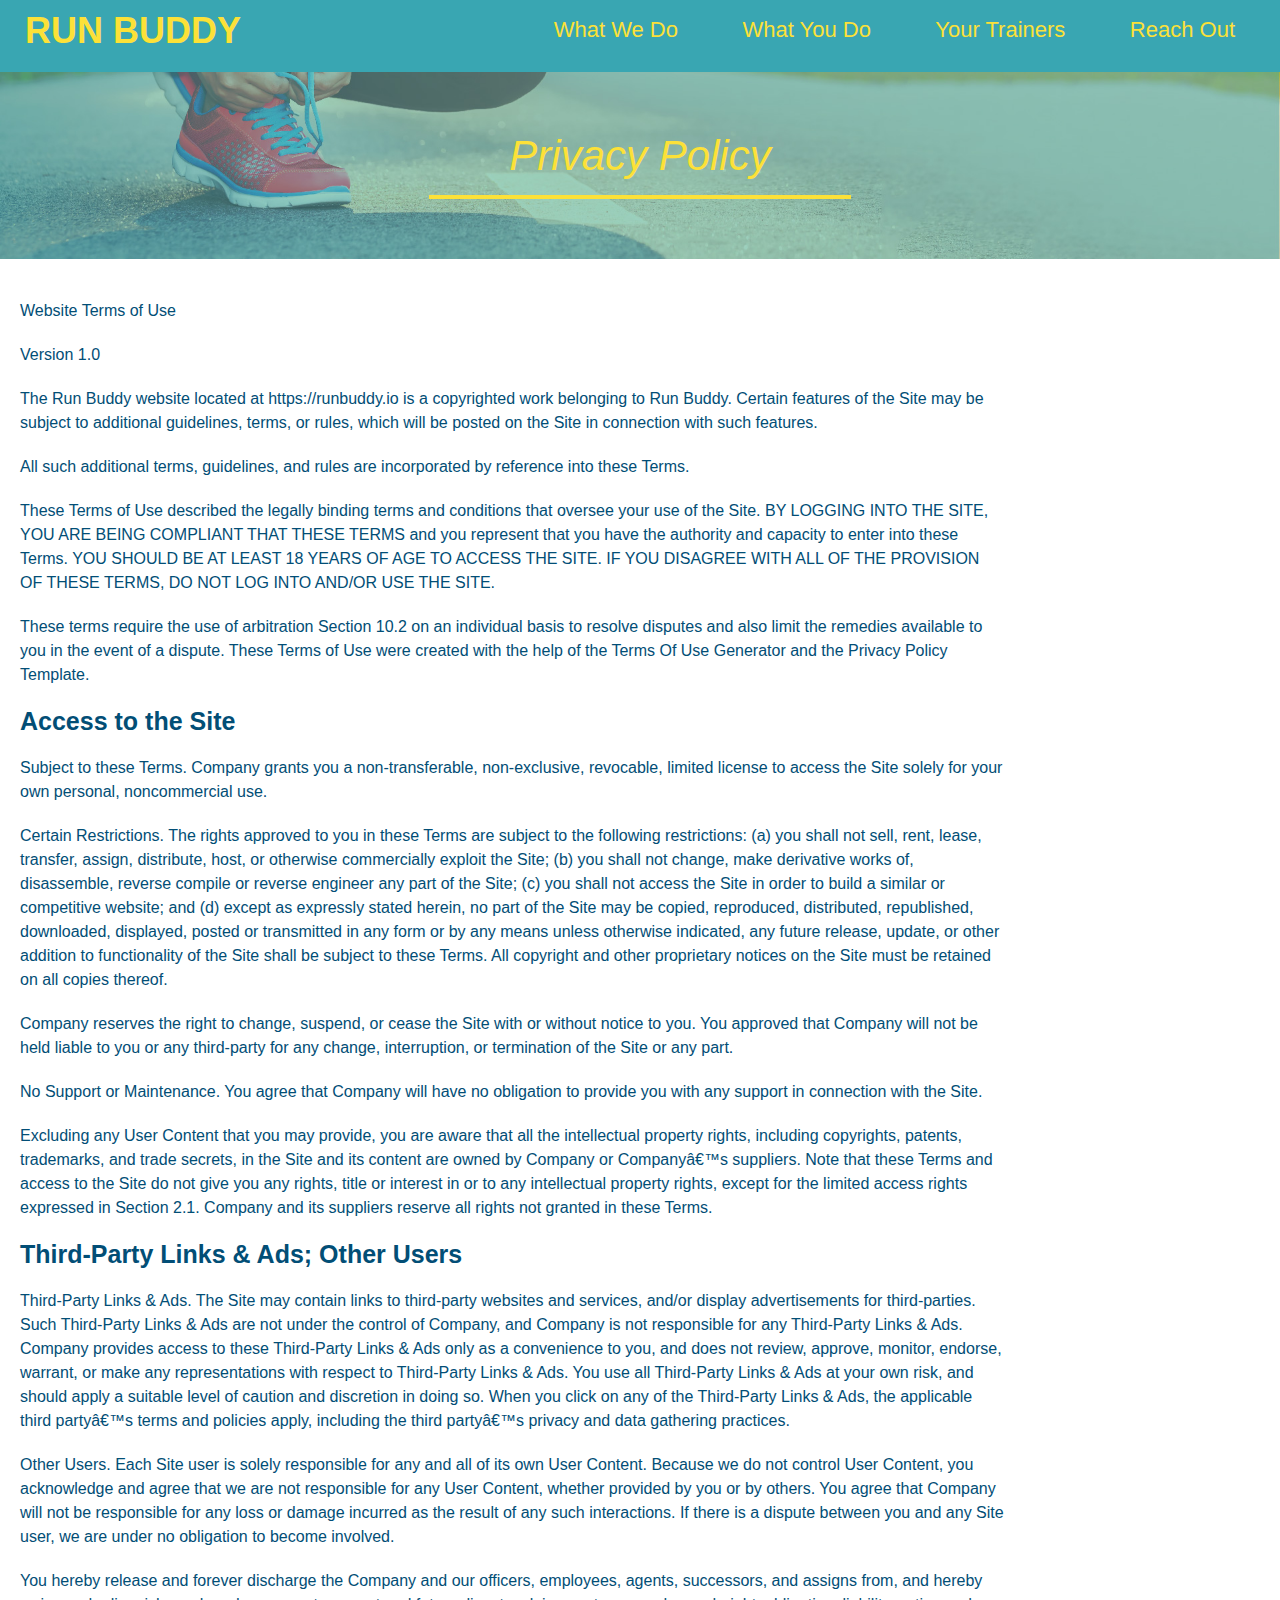
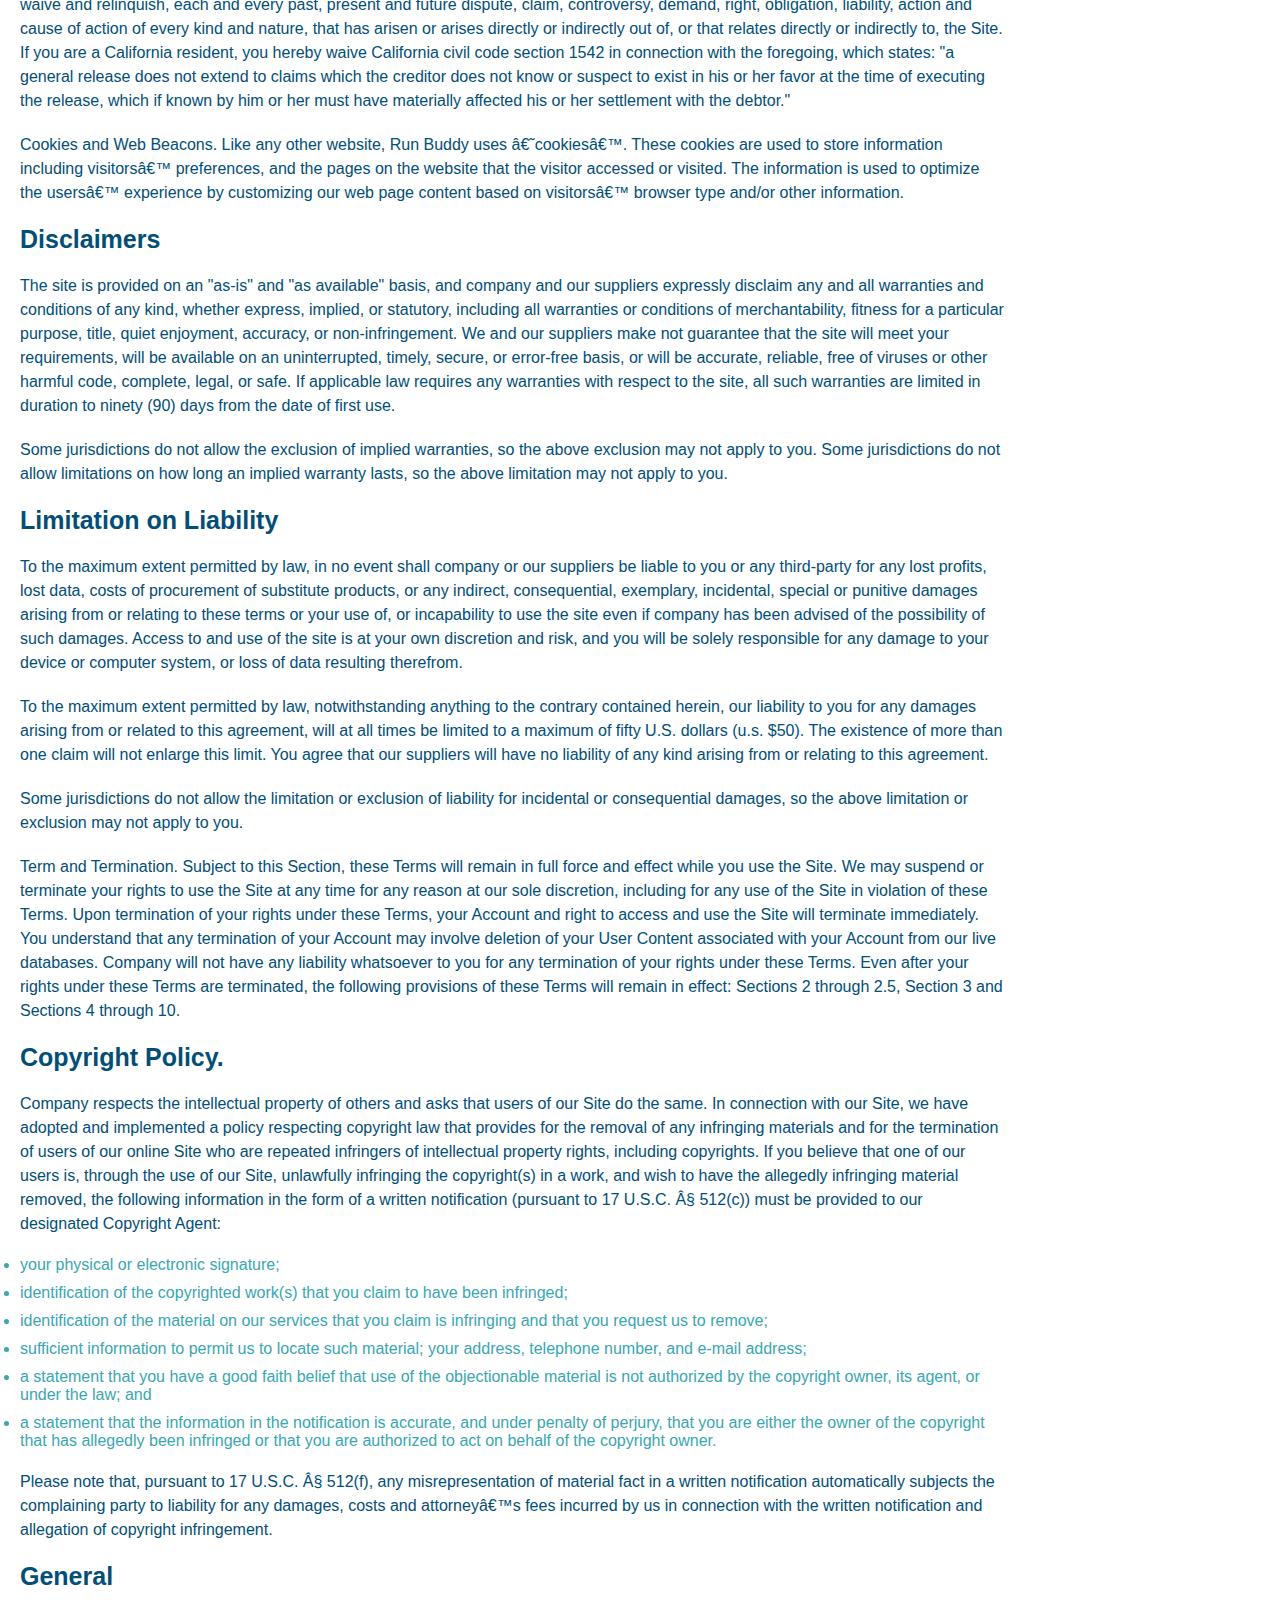
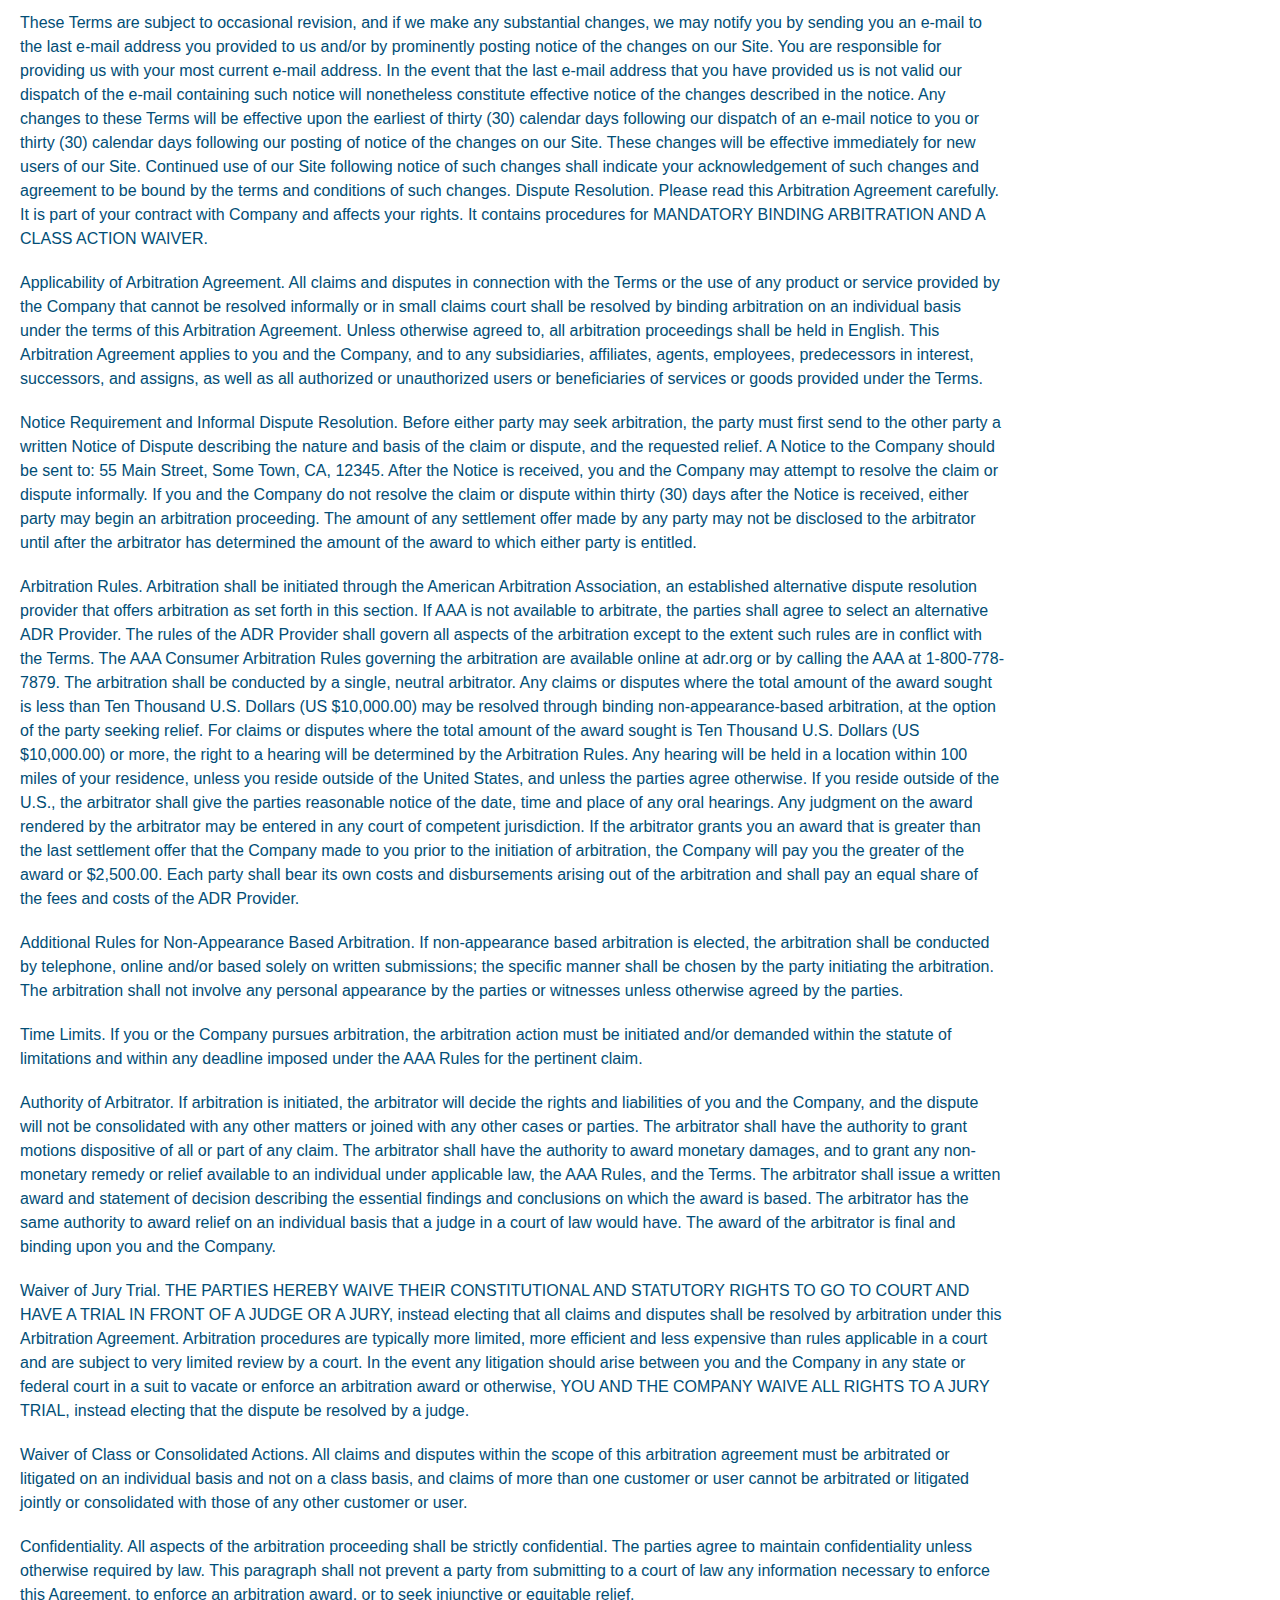
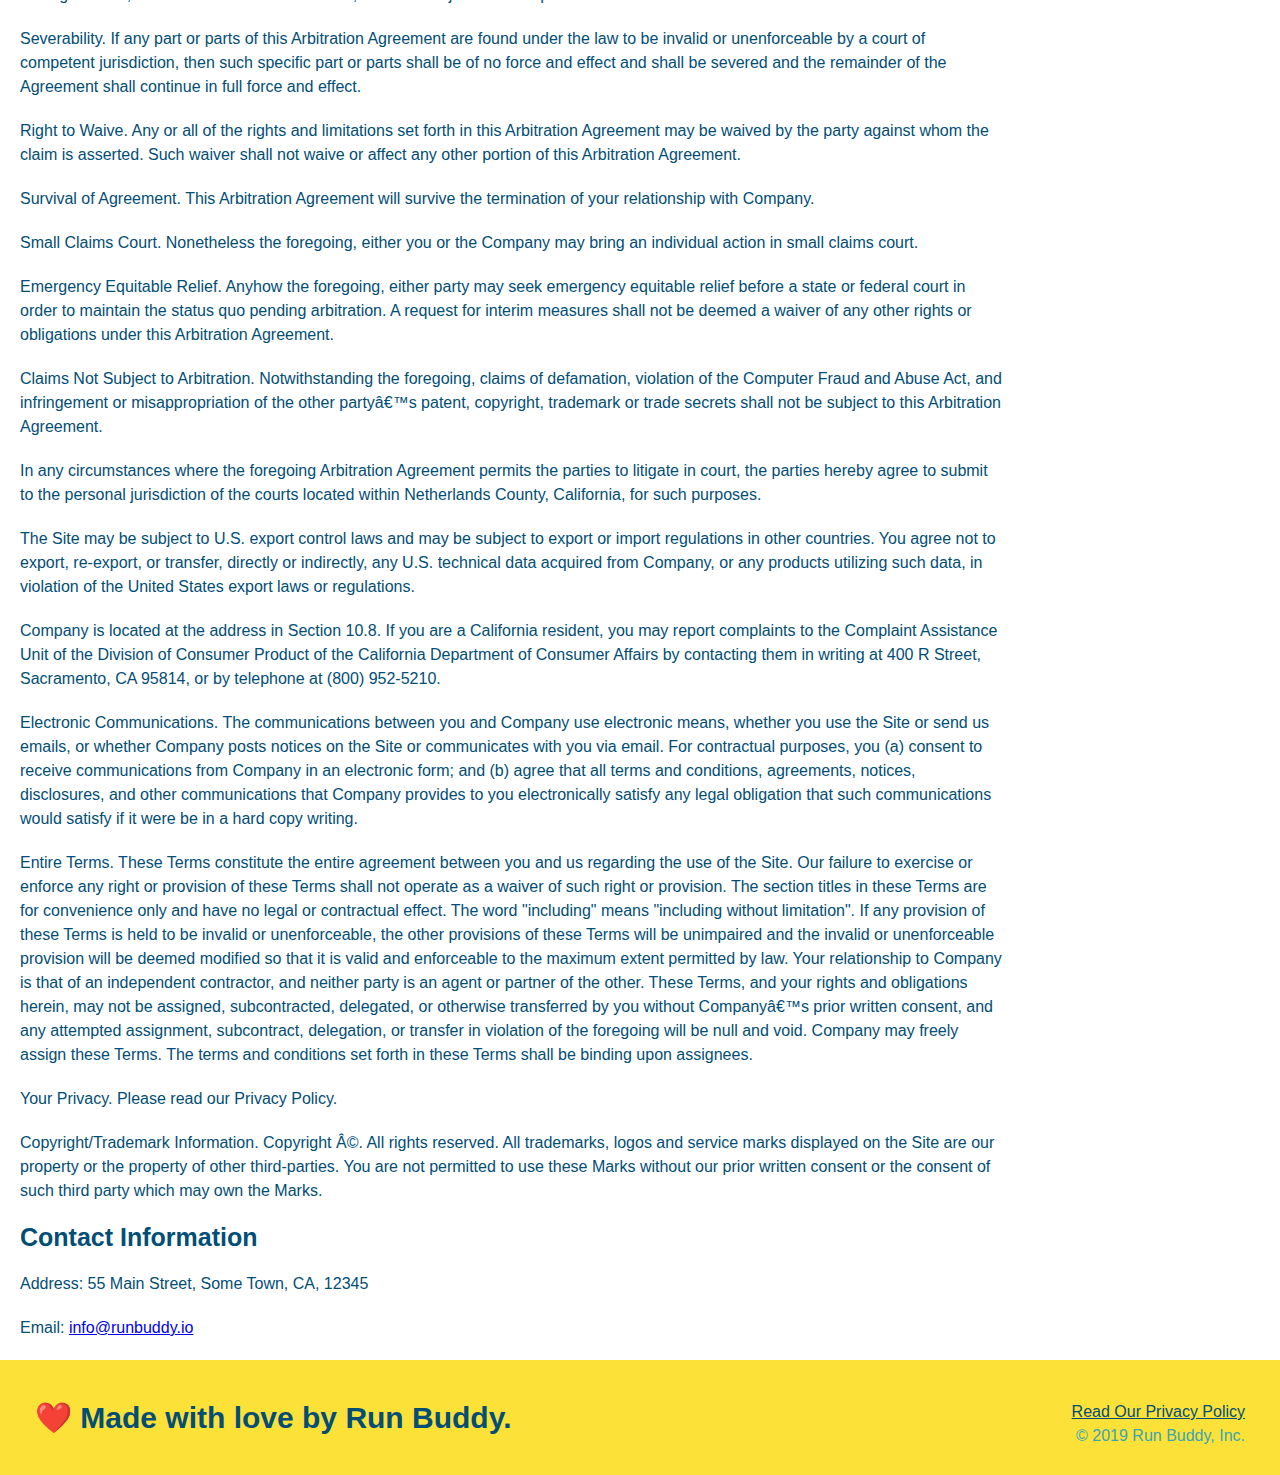
==== commit 2e93d3f7: "fixed entire secondary style sheet" ====
--- a/privacy-policy.html
+++ b/privacy-policy.html
@@ -3,7 +3,7 @@
     <head>
         <meta charset="UTF-8" />
         <title>Privacy Policy - Run Buddy</title>
-        <link rel="stylesheet" href="./assets/style.css"
+        <link rel="stylesheet" href="./assets/style.css">
         <link rel="stylesheet" href="./secondary-styles.css">
     </head>
     <body>
@@ -28,432 +28,431 @@
         </header>
 
         <section class="hero">
-            <article id="secondary-content">
-                <h2 class="page-title">
-                    Privacy Policy
-                </h2>
-                  
-                  <p>
-                      Website Terms of Use
-                    </p>
-              
-                    <p>
-                      Version 1.0
-                    </p>
-              
-                    <p>
-                      The Run Buddy website located at https://runbuddy.io is a copyrighted work belonging to Run Buddy. Certain
-                      features of the Site may be subject to additional guidelines, terms, or rules, which will be posted on the Site
-                      in connection with such features.
-                    </p>
-              
-                    <p>
-                      All such additional terms, guidelines, and rules are incorporated by reference into these Terms.
-                    </p>
-              
-                    <p>
-                      These Terms of Use described the legally binding terms and conditions that oversee your use of the Site. BY
-                      LOGGING INTO THE SITE, YOU ARE BEING COMPLIANT THAT THESE TERMS and you represent that you have the authority
-                      and capacity to enter into these Terms. YOU SHOULD BE AT LEAST 18 YEARS OF AGE TO ACCESS THE SITE. IF YOU
-                      DISAGREE WITH ALL OF THE PROVISION OF THESE TERMS, DO NOT LOG INTO AND/OR USE THE SITE.
-                    </p>
-              
-                    <p>
-                      These terms require the use of arbitration Section 10.2 on an individual basis to resolve disputes and also
-                      limit the remedies available to you in the event of a dispute. These Terms of Use were created with the help of
-                      the Terms Of Use Generator and the Privacy Policy Template.
-                    </p>
-              
-                    <h3>
-                      Access to the Site
-                    </h3>
-              
-                    <p>
-                      Subject to these Terms. Company grants you a non-transferable, non-exclusive, revocable, limited license to
-                      access the Site solely for your own personal, noncommercial use.
-                    </p>
-              
-                    <p>
-                      Certain Restrictions. The rights approved to you in these Terms are subject to the following restrictions: (a)
-                      you shall not sell, rent, lease, transfer, assign, distribute, host, or otherwise commercially exploit the Site;
-                      (b) you shall not change, make derivative works of, disassemble, reverse compile or reverse engineer any part of
-                      the Site; (c) you shall not access the Site in order to build a similar or competitive website; and (d) except
-                      as expressly stated herein, no part of the Site may be copied, reproduced, distributed, republished, downloaded,
-                      displayed, posted or transmitted in any form or by any means unless otherwise indicated, any future release,
-                      update, or other addition to functionality of the Site shall be subject to these Terms. All copyright and other
-                      proprietary notices on the Site must be retained on all copies thereof.
-                    </p>
-              
-                    <p>
-                      Company reserves the right to change, suspend, or cease the Site with or without notice to you. You approved
-                      that Company will not be held liable to you or any third-party for any change, interruption, or termination of
-                      the Site or any part.
-                    </p>
-              
-                    <p>
-                      No Support or Maintenance. You agree that Company will have no obligation to provide you with any support in
-                      connection with the Site.
-                    </p>
-              
-                    <p>
-                      Excluding any User Content that you may provide, you are aware that all the intellectual property rights,
-                      including copyrights, patents, trademarks, and trade secrets, in the Site and its content are owned by Company
-                      or Companyâ€™s suppliers. Note that these Terms and access to the Site do not give you any rights, title or
-                      interest in or to any intellectual property rights, except for the limited access rights expressed in Section
-                      2.1. Company and its suppliers reserve all rights not granted in these Terms.
-                    </p>
-              
-                    <h3>
-                      Third-Party Links & Ads; Other Users
-                    </h3>
-              
-                    <p>
-                      Third-Party Links & Ads. The Site may contain links to third-party websites and services, and/or display
-                      advertisements for third-parties. Such Third-Party Links & Ads are not under the control of Company, and Company
-                      is not responsible for any Third-Party Links & Ads. Company provides access to these Third-Party Links & Ads
-                      only as a convenience to you, and does not review, approve, monitor, endorse, warrant, or make any
-                      representations with respect to Third-Party Links & Ads. You use all Third-Party Links & Ads at your own risk,
-                      and should apply a suitable level of caution and discretion in doing so. When you click on any of the
-                      Third-Party Links & Ads, the applicable third partyâ€™s terms and policies apply, including the third partyâ€™s
-                      privacy and data gathering practices.
-                    </p>
-              
-                    <p>
-                      Other Users. Each Site user is solely responsible for any and all of its own User Content. Because we do not
-                      control User Content, you acknowledge and agree that we are not responsible for any User Content, whether
-                      provided by you or by others. You agree that Company will not be responsible for any loss or damage incurred as
-                      the result of any such interactions. If there is a dispute between you and any Site user, we are under no
-                      obligation to become involved.
-                    </p>
-              
-                    <p>
-                      You hereby release and forever discharge the Company and our officers, employees, agents, successors, and
-                      assigns from, and hereby waive and relinquish, each and every past, present and future dispute, claim,
-                      controversy, demand, right, obligation, liability, action and cause of action of every kind and nature, that has
-                      arisen or arises directly or indirectly out of, or that relates directly or indirectly to, the Site. If you are
-                      a California resident, you hereby waive California civil code section 1542 in connection with the foregoing,
-                      which states: "a general release does not extend to claims which the creditor does not know or suspect to exist
-                      in his or her favor at the time of executing the release, which if known by him or her must have materially
-                      affected his or her settlement with the debtor."
-                    </p>
-              
-                    <p>
-                      Cookies and Web Beacons. Like any other website, Run Buddy uses â€˜cookiesâ€™. These cookies are used to store
-                      information including visitorsâ€™ preferences, and the pages on the website that the visitor accessed or visited.
-                      The information is used to optimize the usersâ€™ experience by customizing our web page content based on visitorsâ€™
-                      browser type and/or other information.
-                    </p>
-              
-                    <h3>
-                      Disclaimers
-                    </h3>
-              
-                    <p>
-                      The site is provided on an "as-is" and "as available" basis, and company and our suppliers expressly disclaim
-                      any and all warranties and conditions of any kind, whether express, implied, or statutory, including all
-                      warranties or conditions of merchantability, fitness for a particular purpose, title, quiet enjoyment, accuracy,
-                      or non-infringement. We and our suppliers make not guarantee that the site will meet your requirements, will be
-                      available on an uninterrupted, timely, secure, or error-free basis, or will be accurate, reliable, free of
-                      viruses or other harmful code, complete, legal, or safe. If applicable law requires any warranties with respect
-                      to the site, all such warranties are limited in duration to ninety (90) days from the date of first use.
-                    </p>
-              
-                    <p>
-                      Some jurisdictions do not allow the exclusion of implied warranties, so the above exclusion may not apply to
-                      you. Some jurisdictions do not allow limitations on how long an implied warranty lasts, so the above limitation
-                      may not apply to you.
-                    </p>
-              
-                    <h3>
-                      Limitation on Liability
-                    </h3>
-              
-                    <p>
-                      To the maximum extent permitted by law, in no event shall company or our suppliers be liable to you or any
-                      third-party for any lost profits, lost data, costs of procurement of substitute products, or any indirect,
-                      consequential, exemplary, incidental, special or punitive damages arising from or relating to these terms or
-                      your use of, or incapability to use the site even if company has been advised of the possibility of such
-                      damages. Access to and use of the site is at your own discretion and risk, and you will be solely responsible
-                      for any damage to your device or computer system, or loss of data resulting therefrom.
-                    </p>
-              
-                    <p>
-                      To the maximum extent permitted by law, notwithstanding anything to the contrary contained herein, our liability
-                      to you for any damages arising from or related to this agreement, will at all times be limited to a maximum of
-                      fifty U.S. dollars (u.s. $50). The existence of more than one claim will not enlarge this limit. You agree that
-                      our suppliers will have no liability of any kind arising from or relating to this agreement.
-                    </p>
-              
-                    <p>
-                      Some jurisdictions do not allow the limitation or exclusion of liability for incidental or consequential
-                      damages, so the above limitation or exclusion may not apply to you.
-                    </p>
-              
-                    <p>
-                      Term and Termination. Subject to this Section, these Terms will remain in full force and effect while you use
-                      the Site. We may suspend or terminate your rights to use the Site at any time for any reason at our sole
-                      discretion, including for any use of the Site in violation of these Terms. Upon termination of your rights under
-                      these Terms, your Account and right to access and use the Site will terminate immediately. You understand that
-                      any termination of your Account may involve deletion of your User Content associated with your Account from our
-                      live databases. Company will not have any liability whatsoever to you for any termination of your rights under
-                      these Terms. Even after your rights under these Terms are terminated, the following provisions of these Terms
-                      will remain in effect: Sections 2 through 2.5, Section 3 and Sections 4 through 10.
-                    </p>
-              
-                    <h3>
-                      Copyright Policy.
-                    </h3>
-              
-                    <p>
-                      Company respects the intellectual property of others and asks that users of our Site do the same. In connection
-                      with our Site, we have adopted and implemented a policy respecting copyright law that provides for the removal
-                      of any infringing materials and for the termination of users of our online Site who are repeated infringers of
-                      intellectual property rights, including copyrights. If you believe that one of our users is, through the use of
-                      our Site, unlawfully infringing the copyright(s) in a work, and wish to have the allegedly infringing material
-                      removed, the following information in the form of a written notification (pursuant to 17 U.S.C. Â§ 512(c)) must
-                      be provided to our designated Copyright Agent:
-                    </p>
-              
-                    <ul>
-                      <li>
-                        your physical or electronic signature;
-                      </li>
-                      <li>
-                        identification of the copyrighted work(s) that you claim to have been infringed;
-                      </li>
-                      <li>
-                        identification of the material on our services that you claim is infringing and that you request us to remove;
-                      </li>
-                      <li>
-                        sufficient information to permit us to locate such material; your address, telephone number, and e-mail
-                        address;
-                      </li>
-                      <li>
-                        a statement that you have a good faith belief that use of the objectionable material is not authorized by the
-                        copyright owner, its agent, or under the law; and
-                      </li>
-                      <li>
-                        a statement that the information in the notification is accurate, and under penalty of perjury, that you are
-                        either the owner of the copyright that has allegedly been infringed or that you are authorized to act on
-                        behalf of the copyright owner.
-                      </li>
-                    </ul>
-              
-                    <p>
-                      Please note that, pursuant to 17 U.S.C. Â§ 512(f), any misrepresentation of material fact in a written
-                      notification automatically subjects the complaining party to liability for any damages, costs and attorneyâ€™s
-                      fees incurred by us in connection with the written notification and allegation of copyright infringement.
-                    </p>
-              
-                    <h3>
-                      General
-                    </h3>
-              
-                    <p>
-                      These Terms are subject to occasional revision, and if we make any substantial changes, we may notify you by
-                      sending you an e-mail to the last e-mail address you provided to us and/or by prominently posting notice of the
-                      changes on our Site. You are responsible for providing us with your most current e-mail address. In the event
-                      that the last e-mail address that you have provided us is not valid our dispatch of the e-mail containing such
-                      notice will nonetheless constitute effective notice of the changes described in the notice. Any changes to these
-                      Terms will be effective upon the earliest of thirty (30) calendar days following our dispatch of an e-mail
-                      notice to you or thirty (30) calendar days following our posting of notice of the changes on our Site. These
-                      changes will be effective immediately for new users of our Site. Continued use of our Site following notice of
-                      such changes shall indicate your acknowledgement of such changes and agreement to be bound by the terms and
-                      conditions of such changes. Dispute Resolution. Please read this Arbitration Agreement carefully. It is part of
-                      your contract with Company and affects your rights. It contains procedures for MANDATORY BINDING ARBITRATION AND
-                      A CLASS ACTION WAIVER.
-                    </p>
-              
-                    <p>
-                      Applicability of Arbitration Agreement. All claims and disputes in connection with the Terms or the use of any
-                      product or service provided by the Company that cannot be resolved informally or in small claims court shall be
-                      resolved by binding arbitration on an individual basis under the terms of this Arbitration Agreement. Unless
-                      otherwise agreed to, all arbitration proceedings shall be held in English. This Arbitration Agreement applies to
-                      you and the Company, and to any subsidiaries, affiliates, agents, employees, predecessors in interest,
-                      successors, and assigns, as well as all authorized or unauthorized users or beneficiaries of services or goods
-                      provided under the Terms.
-                    </p>
-              
-                    <p>
-                      Notice Requirement and Informal Dispute Resolution. Before either party may seek arbitration, the party must
-                      first send to the other party a written Notice of Dispute describing the nature and basis of the claim or
-                      dispute, and the requested relief. A Notice to the Company should be sent to: 55 Main Street, Some Town, CA,
-                      12345. After the Notice is received, you and the Company may attempt to resolve the claim or dispute informally.
-                      If you and the Company do not resolve the claim or dispute within thirty (30) days after the Notice is received,
-                      either party may begin an arbitration proceeding. The amount of any settlement offer made by any party may not
-                      be disclosed to the arbitrator until after the arbitrator has determined the amount of the award to which either
-                      party is entitled.
-                    </p>
-              
-                    <p>
-                      Arbitration Rules. Arbitration shall be initiated through the American Arbitration Association, an established
-                      alternative dispute resolution provider that offers arbitration as set forth in this section. If AAA is not
-                      available to arbitrate, the parties shall agree to select an alternative ADR Provider. The rules of the ADR
-                      Provider shall govern all aspects of the arbitration except to the extent such rules are in conflict with the
-                      Terms. The AAA Consumer Arbitration Rules governing the arbitration are available online at adr.org or by
-                      calling the AAA at 1-800-778-7879. The arbitration shall be conducted by a single, neutral arbitrator. Any
-                      claims or disputes where the total amount of the award sought is less than Ten Thousand U.S. Dollars (US
-                      $10,000.00) may be resolved through binding non-appearance-based arbitration, at the option of the party seeking
-                      relief. For claims or disputes where the total amount of the award sought is Ten Thousand U.S. Dollars (US
-                      $10,000.00) or more, the right to a hearing will be determined by the Arbitration Rules. Any hearing will be
-                      held in a location within 100 miles of your residence, unless you reside outside of the United States, and
-                      unless the parties agree otherwise. If you reside outside of the U.S., the arbitrator shall give the parties
-                      reasonable notice of the date, time and place of any oral hearings. Any judgment on the award rendered by the
-                      arbitrator may be entered in any court of competent jurisdiction. If the arbitrator grants you an award that is
-                      greater than the last settlement offer that the Company made to you prior to the initiation of arbitration, the
-                      Company will pay you the greater of the award or $2,500.00. Each party shall bear its own costs and
-                      disbursements arising out of the arbitration and shall pay an equal share of the fees and costs of the ADR
-                      Provider.
-                    </p>
-              
-                    <p>
-                      Additional Rules for Non-Appearance Based Arbitration. If non-appearance based arbitration is elected, the
-                      arbitration shall be conducted by telephone, online and/or based solely on written submissions; the specific
-                      manner shall be chosen by the party initiating the arbitration. The arbitration shall not involve any personal
-                      appearance by the parties or witnesses unless otherwise agreed by the parties.
-                    </p>
-              
-                    <p>
-                      Time Limits. If you or the Company pursues arbitration, the arbitration action must be initiated and/or demanded
-                      within the statute of limitations and within any deadline imposed under the AAA Rules for the pertinent claim.
-                    </p>
-              
-                    <p>
-                      Authority of Arbitrator. If arbitration is initiated, the arbitrator will decide the rights and liabilities of
-                      you and the Company, and the dispute will not be consolidated with any other matters or joined with any other
-                      cases or parties. The arbitrator shall have the authority to grant motions dispositive of all or part of any
-                      claim. The arbitrator shall have the authority to award monetary damages, and to grant any non-monetary remedy
-                      or relief available to an individual under applicable law, the AAA Rules, and the Terms. The arbitrator shall
-                      issue a written award and statement of decision describing the essential findings and conclusions on which the
-                      award is based. The arbitrator has the same authority to award relief on an individual basis that a judge in a
-                      court of law would have. The award of the arbitrator is final and binding upon you and the Company.
-                    </p>
-              
-                    <p>
-                      Waiver of Jury Trial. THE PARTIES HEREBY WAIVE THEIR CONSTITUTIONAL AND STATUTORY RIGHTS TO GO TO COURT AND HAVE
-                      A TRIAL IN FRONT OF A JUDGE OR A JURY, instead electing that all claims and disputes shall be resolved by
-                      arbitration under this Arbitration Agreement. Arbitration procedures are typically more limited, more efficient
-                      and less expensive than rules applicable in a court and are subject to very limited review by a court. In the
-                      event any litigation should arise between you and the Company in any state or federal court in a suit to vacate
-                      or enforce an arbitration award or otherwise, YOU AND THE COMPANY WAIVE ALL RIGHTS TO A JURY TRIAL, instead
-                      electing that the dispute be resolved by a judge.
-                    </p>
-              
-                    <p>
-                      Waiver of Class or Consolidated Actions. All claims and disputes within the scope of this arbitration agreement
-                      must be arbitrated or litigated on an individual basis and not on a class basis, and claims of more than one
-                      customer or user cannot be arbitrated or litigated jointly or consolidated with those of any other customer or
-                      user.
-                    </p>
-              
-                    <p>
-                      Confidentiality. All aspects of the arbitration proceeding shall be strictly confidential. The parties agree to
-                      maintain confidentiality unless otherwise required by law. This paragraph shall not prevent a party from
-                      submitting to a court of law any information necessary to enforce this Agreement, to enforce an arbitration
-                      award, or to seek injunctive or equitable relief.
-                    </p>
-              
-                    <p>
-                      Severability. If any part or parts of this Arbitration Agreement are found under the law to be invalid or
-                      unenforceable by a court of competent jurisdiction, then such specific part or parts shall be of no force and
-                      effect and shall be severed and the remainder of the Agreement shall continue in full force and effect.
-                    </p>
-              
-                    <p>
-                      Right to Waive. Any or all of the rights and limitations set forth in this Arbitration Agreement may be waived
-                      by the party against whom the claim is asserted. Such waiver shall not waive or affect any other portion of this
-                      Arbitration Agreement.
-                    </p>
-              
-                    <p>
-                      Survival of Agreement. This Arbitration Agreement will survive the termination of your relationship with
-                      Company.
-                    </p>
-              
-                    <p>
-                      Small Claims Court. Nonetheless the foregoing, either you or the Company may bring an individual action in small
-                      claims court.
-                    </p>
-              
-                    <p>
-                      Emergency Equitable Relief. Anyhow the foregoing, either party may seek emergency equitable relief before a
-                      state or federal court in order to maintain the status quo pending arbitration. A request for interim measures
-                      shall not be deemed a waiver of any other rights or obligations under this Arbitration Agreement.
-                    </p>
-              
-                    <p>
-                      Claims Not Subject to Arbitration. Notwithstanding the foregoing, claims of defamation, violation of the
-                      Computer Fraud and Abuse Act, and infringement or misappropriation of the other partyâ€™s patent, copyright,
-                      trademark or trade secrets shall not be subject to this Arbitration Agreement.
-                    </p>
-              
-                    <p>
-                      In any circumstances where the foregoing Arbitration Agreement permits the parties to litigate in court, the
-                      parties hereby agree to submit to the personal jurisdiction of the courts located within Netherlands County,
-                      California, for such purposes.
-                    </p>
-              
-                    <p>
-                      The Site may be subject to U.S. export control laws and may be subject to export or import regulations in other
-                      countries. You agree not to export, re-export, or transfer, directly or indirectly, any U.S. technical data
-                      acquired from Company, or any products utilizing such data, in violation of the United States export laws or
-                      regulations.
-                    </p>
-              
-                    <p>
-                      Company is located at the address in Section 10.8. If you are a California resident, you may report complaints
-                      to the Complaint Assistance Unit of the Division of Consumer Product of the California Department of Consumer
-                      Affairs by contacting them in writing at 400 R Street, Sacramento, CA 95814, or by telephone at (800) 952-5210.
-                    </p>
-              
-                    <p>
-                      Electronic Communications. The communications between you and Company use electronic means, whether you use the
-                      Site or send us emails, or whether Company posts notices on the Site or communicates with you via email. For
-                      contractual purposes, you (a) consent to receive communications from Company in an electronic form; and (b)
-                      agree that all terms and conditions, agreements, notices, disclosures, and other communications that Company
-                      provides to you electronically satisfy any legal obligation that such communications would satisfy if it were be
-                      in a hard copy writing.
-                    </p>
-              
-                    <p>
-                      Entire Terms. These Terms constitute the entire agreement between you and us regarding the use of the Site. Our
-                      failure to exercise or enforce any right or provision of these Terms shall not operate as a waiver of such right
-                      or provision. The section titles in these Terms are for convenience only and have no legal or contractual
-                      effect. The word "including" means "including without limitation". If any provision of these Terms is held to be
-                      invalid or unenforceable, the other provisions of these Terms will be unimpaired and the invalid or
-                      unenforceable provision will be deemed modified so that it is valid and enforceable to the maximum extent
-                      permitted by law. Your relationship to Company is that of an independent contractor, and neither party is an
-                      agent or partner of the other. These Terms, and your rights and obligations herein, may not be assigned,
-                      subcontracted, delegated, or otherwise transferred by you without Companyâ€™s prior written consent, and any
-                      attempted assignment, subcontract, delegation, or transfer in violation of the foregoing will be null and void.
-                      Company may freely assign these Terms. The terms and conditions set forth in these Terms shall be binding upon
-                      assignees.
-                    </p>
-              
-                    <p>
-                      Your Privacy. Please read our Privacy Policy.
-                    </p>
-              
-                    <p>
-                      Copyright/Trademark Information. Copyright Â©. All rights reserved. All trademarks, logos and service marks
-                      displayed on the Site are our property or the property of other third-parties. You are not permitted to use
-                      these Marks without our prior written consent or the consent of such third party which may own the Marks.
-                    </p>
-              
-                    <h3>
-                      Contact Information
-                    </h3>
-              
-                    <p>
-                      Address: 55 Main Street, Some Town, CA, 12345
-                    </p>
-              
-                    <p>
-                        Email: <a href="mailto:info@runbuddy.io">info@runbuddy.io</a>
-                    </p>
-            </article>
+            <h2 class="page-title">
+                Privacy Policy
+            </h2>
         </section>
 
+        <article class="secondary-content">
+                <p>
+                  Website Terms of Use
+                </p>
+          
+                <p>
+                  Version 1.0
+                </p>
+          
+                <p>
+                  The Run Buddy website located at https://runbuddy.io is a copyrighted work belonging to Run Buddy. Certain
+                  features of the Site may be subject to additional guidelines, terms, or rules, which will be posted on the Site
+                  in connection with such features.
+                </p>
+          
+                <p>
+                  All such additional terms, guidelines, and rules are incorporated by reference into these Terms.
+                </p>
+          
+                <p>
+                  These Terms of Use described the legally binding terms and conditions that oversee your use of the Site. BY
+                  LOGGING INTO THE SITE, YOU ARE BEING COMPLIANT THAT THESE TERMS and you represent that you have the authority
+                  and capacity to enter into these Terms. YOU SHOULD BE AT LEAST 18 YEARS OF AGE TO ACCESS THE SITE. IF YOU
+                  DISAGREE WITH ALL OF THE PROVISION OF THESE TERMS, DO NOT LOG INTO AND/OR USE THE SITE.
+                </p>
+          
+                <p>
+                  These terms require the use of arbitration Section 10.2 on an individual basis to resolve disputes and also
+                  limit the remedies available to you in the event of a dispute. These Terms of Use were created with the help of
+                  the Terms Of Use Generator and the Privacy Policy Template.
+                </p>
+          
+                <h3>
+                  Access to the Site
+                </h3>
+          
+                <p>
+                  Subject to these Terms. Company grants you a non-transferable, non-exclusive, revocable, limited license to
+                  access the Site solely for your own personal, noncommercial use.
+                </p>
+          
+                <p>
+                  Certain Restrictions. The rights approved to you in these Terms are subject to the following restrictions: (a)
+                  you shall not sell, rent, lease, transfer, assign, distribute, host, or otherwise commercially exploit the Site;
+                  (b) you shall not change, make derivative works of, disassemble, reverse compile or reverse engineer any part of
+                  the Site; (c) you shall not access the Site in order to build a similar or competitive website; and (d) except
+                  as expressly stated herein, no part of the Site may be copied, reproduced, distributed, republished, downloaded,
+                  displayed, posted or transmitted in any form or by any means unless otherwise indicated, any future release,
+                  update, or other addition to functionality of the Site shall be subject to these Terms. All copyright and other
+                  proprietary notices on the Site must be retained on all copies thereof.
+                </p>
+          
+                <p>
+                  Company reserves the right to change, suspend, or cease the Site with or without notice to you. You approved
+                  that Company will not be held liable to you or any third-party for any change, interruption, or termination of
+                  the Site or any part.
+                </p>
+          
+                <p>
+                  No Support or Maintenance. You agree that Company will have no obligation to provide you with any support in
+                  connection with the Site.
+                </p>
+          
+                <p>
+                  Excluding any User Content that you may provide, you are aware that all the intellectual property rights,
+                  including copyrights, patents, trademarks, and trade secrets, in the Site and its content are owned by Company
+                  or Companyâ€™s suppliers. Note that these Terms and access to the Site do not give you any rights, title or
+                  interest in or to any intellectual property rights, except for the limited access rights expressed in Section
+                  2.1. Company and its suppliers reserve all rights not granted in these Terms.
+                </p>
+          
+                <h3>
+                  Third-Party Links & Ads; Other Users
+                </h3>
+          
+                <p>
+                  Third-Party Links & Ads. The Site may contain links to third-party websites and services, and/or display
+                  advertisements for third-parties. Such Third-Party Links & Ads are not under the control of Company, and Company
+                  is not responsible for any Third-Party Links & Ads. Company provides access to these Third-Party Links & Ads
+                  only as a convenience to you, and does not review, approve, monitor, endorse, warrant, or make any
+                  representations with respect to Third-Party Links & Ads. You use all Third-Party Links & Ads at your own risk,
+                  and should apply a suitable level of caution and discretion in doing so. When you click on any of the
+                  Third-Party Links & Ads, the applicable third partyâ€™s terms and policies apply, including the third partyâ€™s
+                  privacy and data gathering practices.
+                </p>
+          
+                <p>
+                  Other Users. Each Site user is solely responsible for any and all of its own User Content. Because we do not
+                  control User Content, you acknowledge and agree that we are not responsible for any User Content, whether
+                  provided by you or by others. You agree that Company will not be responsible for any loss or damage incurred as
+                  the result of any such interactions. If there is a dispute between you and any Site user, we are under no
+                  obligation to become involved.
+                </p>
+          
+                <p>
+                  You hereby release and forever discharge the Company and our officers, employees, agents, successors, and
+                  assigns from, and hereby waive and relinquish, each and every past, present and future dispute, claim,
+                  controversy, demand, right, obligation, liability, action and cause of action of every kind and nature, that has
+                  arisen or arises directly or indirectly out of, or that relates directly or indirectly to, the Site. If you are
+                  a California resident, you hereby waive California civil code section 1542 in connection with the foregoing,
+                  which states: "a general release does not extend to claims which the creditor does not know or suspect to exist
+                  in his or her favor at the time of executing the release, which if known by him or her must have materially
+                  affected his or her settlement with the debtor."
+                </p>
+          
+                <p>
+                  Cookies and Web Beacons. Like any other website, Run Buddy uses â€˜cookiesâ€™. These cookies are used to store
+                  information including visitorsâ€™ preferences, and the pages on the website that the visitor accessed or visited.
+                  The information is used to optimize the usersâ€™ experience by customizing our web page content based on visitorsâ€™
+                  browser type and/or other information.
+                </p>
+          
+                <h3>
+                  Disclaimers
+                </h3>
+          
+                <p>
+                  The site is provided on an "as-is" and "as available" basis, and company and our suppliers expressly disclaim
+                  any and all warranties and conditions of any kind, whether express, implied, or statutory, including all
+                  warranties or conditions of merchantability, fitness for a particular purpose, title, quiet enjoyment, accuracy,
+                  or non-infringement. We and our suppliers make not guarantee that the site will meet your requirements, will be
+                  available on an uninterrupted, timely, secure, or error-free basis, or will be accurate, reliable, free of
+                  viruses or other harmful code, complete, legal, or safe. If applicable law requires any warranties with respect
+                  to the site, all such warranties are limited in duration to ninety (90) days from the date of first use.
+                </p>
+          
+                <p>
+                  Some jurisdictions do not allow the exclusion of implied warranties, so the above exclusion may not apply to
+                  you. Some jurisdictions do not allow limitations on how long an implied warranty lasts, so the above limitation
+                  may not apply to you.
+                </p>
+          
+                <h3>
+                  Limitation on Liability
+                </h3>
+          
+                <p>
+                  To the maximum extent permitted by law, in no event shall company or our suppliers be liable to you or any
+                  third-party for any lost profits, lost data, costs of procurement of substitute products, or any indirect,
+                  consequential, exemplary, incidental, special or punitive damages arising from or relating to these terms or
+                  your use of, or incapability to use the site even if company has been advised of the possibility of such
+                  damages. Access to and use of the site is at your own discretion and risk, and you will be solely responsible
+                  for any damage to your device or computer system, or loss of data resulting therefrom.
+                </p>
+          
+                <p>
+                  To the maximum extent permitted by law, notwithstanding anything to the contrary contained herein, our liability
+                  to you for any damages arising from or related to this agreement, will at all times be limited to a maximum of
+                  fifty U.S. dollars (u.s. $50). The existence of more than one claim will not enlarge this limit. You agree that
+                  our suppliers will have no liability of any kind arising from or relating to this agreement.
+                </p>
+          
+                <p>
+                  Some jurisdictions do not allow the limitation or exclusion of liability for incidental or consequential
+                  damages, so the above limitation or exclusion may not apply to you.
+                </p>
+          
+                <p>
+                  Term and Termination. Subject to this Section, these Terms will remain in full force and effect while you use
+                  the Site. We may suspend or terminate your rights to use the Site at any time for any reason at our sole
+                  discretion, including for any use of the Site in violation of these Terms. Upon termination of your rights under
+                  these Terms, your Account and right to access and use the Site will terminate immediately. You understand that
+                  any termination of your Account may involve deletion of your User Content associated with your Account from our
+                  live databases. Company will not have any liability whatsoever to you for any termination of your rights under
+                  these Terms. Even after your rights under these Terms are terminated, the following provisions of these Terms
+                  will remain in effect: Sections 2 through 2.5, Section 3 and Sections 4 through 10.
+                </p>
+          
+                <h3>
+                  Copyright Policy.
+                </h3>
+          
+                <p>
+                  Company respects the intellectual property of others and asks that users of our Site do the same. In connection
+                  with our Site, we have adopted and implemented a policy respecting copyright law that provides for the removal
+                  of any infringing materials and for the termination of users of our online Site who are repeated infringers of
+                  intellectual property rights, including copyrights. If you believe that one of our users is, through the use of
+                  our Site, unlawfully infringing the copyright(s) in a work, and wish to have the allegedly infringing material
+                  removed, the following information in the form of a written notification (pursuant to 17 U.S.C. Â§ 512(c)) must
+                  be provided to our designated Copyright Agent:
+                </p>
+          
+                <ul>
+                  <li>
+                    your physical or electronic signature;
+                  </li>
+                  <li>
+                    identification of the copyrighted work(s) that you claim to have been infringed;
+                  </li>
+                  <li>
+                    identification of the material on our services that you claim is infringing and that you request us to remove;
+                  </li>
+                  <li>
+                    sufficient information to permit us to locate such material; your address, telephone number, and e-mail
+                    address;
+                  </li>
+                  <li>
+                    a statement that you have a good faith belief that use of the objectionable material is not authorized by the
+                    copyright owner, its agent, or under the law; and
+                  </li>
+                  <li>
+                    a statement that the information in the notification is accurate, and under penalty of perjury, that you are
+                    either the owner of the copyright that has allegedly been infringed or that you are authorized to act on
+                    behalf of the copyright owner.
+                  </li>
+                </ul>
+          
+                <p>
+                  Please note that, pursuant to 17 U.S.C. Â§ 512(f), any misrepresentation of material fact in a written
+                  notification automatically subjects the complaining party to liability for any damages, costs and attorneyâ€™s
+                  fees incurred by us in connection with the written notification and allegation of copyright infringement.
+                </p>
+          
+                <h3>
+                  General
+                </h3>
+          
+                <p>
+                  These Terms are subject to occasional revision, and if we make any substantial changes, we may notify you by
+                  sending you an e-mail to the last e-mail address you provided to us and/or by prominently posting notice of the
+                  changes on our Site. You are responsible for providing us with your most current e-mail address. In the event
+                  that the last e-mail address that you have provided us is not valid our dispatch of the e-mail containing such
+                  notice will nonetheless constitute effective notice of the changes described in the notice. Any changes to these
+                  Terms will be effective upon the earliest of thirty (30) calendar days following our dispatch of an e-mail
+                  notice to you or thirty (30) calendar days following our posting of notice of the changes on our Site. These
+                  changes will be effective immediately for new users of our Site. Continued use of our Site following notice of
+                  such changes shall indicate your acknowledgement of such changes and agreement to be bound by the terms and
+                  conditions of such changes. Dispute Resolution. Please read this Arbitration Agreement carefully. It is part of
+                  your contract with Company and affects your rights. It contains procedures for MANDATORY BINDING ARBITRATION AND
+                  A CLASS ACTION WAIVER.
+                </p>
+          
+                <p>
+                  Applicability of Arbitration Agreement. All claims and disputes in connection with the Terms or the use of any
+                  product or service provided by the Company that cannot be resolved informally or in small claims court shall be
+                  resolved by binding arbitration on an individual basis under the terms of this Arbitration Agreement. Unless
+                  otherwise agreed to, all arbitration proceedings shall be held in English. This Arbitration Agreement applies to
+                  you and the Company, and to any subsidiaries, affiliates, agents, employees, predecessors in interest,
+                  successors, and assigns, as well as all authorized or unauthorized users or beneficiaries of services or goods
+                  provided under the Terms.
+                </p>
+          
+                <p>
+                  Notice Requirement and Informal Dispute Resolution. Before either party may seek arbitration, the party must
+                  first send to the other party a written Notice of Dispute describing the nature and basis of the claim or
+                  dispute, and the requested relief. A Notice to the Company should be sent to: 55 Main Street, Some Town, CA,
+                  12345. After the Notice is received, you and the Company may attempt to resolve the claim or dispute informally.
+                  If you and the Company do not resolve the claim or dispute within thirty (30) days after the Notice is received,
+                  either party may begin an arbitration proceeding. The amount of any settlement offer made by any party may not
+                  be disclosed to the arbitrator until after the arbitrator has determined the amount of the award to which either
+                  party is entitled.
+                </p>
+          
+                <p>
+                  Arbitration Rules. Arbitration shall be initiated through the American Arbitration Association, an established
+                  alternative dispute resolution provider that offers arbitration as set forth in this section. If AAA is not
+                  available to arbitrate, the parties shall agree to select an alternative ADR Provider. The rules of the ADR
+                  Provider shall govern all aspects of the arbitration except to the extent such rules are in conflict with the
+                  Terms. The AAA Consumer Arbitration Rules governing the arbitration are available online at adr.org or by
+                  calling the AAA at 1-800-778-7879. The arbitration shall be conducted by a single, neutral arbitrator. Any
+                  claims or disputes where the total amount of the award sought is less than Ten Thousand U.S. Dollars (US
+                  $10,000.00) may be resolved through binding non-appearance-based arbitration, at the option of the party seeking
+                  relief. For claims or disputes where the total amount of the award sought is Ten Thousand U.S. Dollars (US
+                  $10,000.00) or more, the right to a hearing will be determined by the Arbitration Rules. Any hearing will be
+                  held in a location within 100 miles of your residence, unless you reside outside of the United States, and
+                  unless the parties agree otherwise. If you reside outside of the U.S., the arbitrator shall give the parties
+                  reasonable notice of the date, time and place of any oral hearings. Any judgment on the award rendered by the
+                  arbitrator may be entered in any court of competent jurisdiction. If the arbitrator grants you an award that is
+                  greater than the last settlement offer that the Company made to you prior to the initiation of arbitration, the
+                  Company will pay you the greater of the award or $2,500.00. Each party shall bear its own costs and
+                  disbursements arising out of the arbitration and shall pay an equal share of the fees and costs of the ADR
+                  Provider.
+                </p>
+          
+                <p>
+                  Additional Rules for Non-Appearance Based Arbitration. If non-appearance based arbitration is elected, the
+                  arbitration shall be conducted by telephone, online and/or based solely on written submissions; the specific
+                  manner shall be chosen by the party initiating the arbitration. The arbitration shall not involve any personal
+                  appearance by the parties or witnesses unless otherwise agreed by the parties.
+                </p>
+          
+                <p>
+                  Time Limits. If you or the Company pursues arbitration, the arbitration action must be initiated and/or demanded
+                  within the statute of limitations and within any deadline imposed under the AAA Rules for the pertinent claim.
+                </p>
+          
+                <p>
+                  Authority of Arbitrator. If arbitration is initiated, the arbitrator will decide the rights and liabilities of
+                  you and the Company, and the dispute will not be consolidated with any other matters or joined with any other
+                  cases or parties. The arbitrator shall have the authority to grant motions dispositive of all or part of any
+                  claim. The arbitrator shall have the authority to award monetary damages, and to grant any non-monetary remedy
+                  or relief available to an individual under applicable law, the AAA Rules, and the Terms. The arbitrator shall
+                  issue a written award and statement of decision describing the essential findings and conclusions on which the
+                  award is based. The arbitrator has the same authority to award relief on an individual basis that a judge in a
+                  court of law would have. The award of the arbitrator is final and binding upon you and the Company.
+                </p>
+          
+                <p>
+                  Waiver of Jury Trial. THE PARTIES HEREBY WAIVE THEIR CONSTITUTIONAL AND STATUTORY RIGHTS TO GO TO COURT AND HAVE
+                  A TRIAL IN FRONT OF A JUDGE OR A JURY, instead electing that all claims and disputes shall be resolved by
+                  arbitration under this Arbitration Agreement. Arbitration procedures are typically more limited, more efficient
+                  and less expensive than rules applicable in a court and are subject to very limited review by a court. In the
+                  event any litigation should arise between you and the Company in any state or federal court in a suit to vacate
+                  or enforce an arbitration award or otherwise, YOU AND THE COMPANY WAIVE ALL RIGHTS TO A JURY TRIAL, instead
+                  electing that the dispute be resolved by a judge.
+                </p>
+          
+                <p>
+                  Waiver of Class or Consolidated Actions. All claims and disputes within the scope of this arbitration agreement
+                  must be arbitrated or litigated on an individual basis and not on a class basis, and claims of more than one
+                  customer or user cannot be arbitrated or litigated jointly or consolidated with those of any other customer or
+                  user.
+                </p>
+          
+                <p>
+                  Confidentiality. All aspects of the arbitration proceeding shall be strictly confidential. The parties agree to
+                  maintain confidentiality unless otherwise required by law. This paragraph shall not prevent a party from
+                  submitting to a court of law any information necessary to enforce this Agreement, to enforce an arbitration
+                  award, or to seek injunctive or equitable relief.
+                </p>
+          
+                <p>
+                  Severability. If any part or parts of this Arbitration Agreement are found under the law to be invalid or
+                  unenforceable by a court of competent jurisdiction, then such specific part or parts shall be of no force and
+                  effect and shall be severed and the remainder of the Agreement shall continue in full force and effect.
+                </p>
+          
+                <p>
+                  Right to Waive. Any or all of the rights and limitations set forth in this Arbitration Agreement may be waived
+                  by the party against whom the claim is asserted. Such waiver shall not waive or affect any other portion of this
+                  Arbitration Agreement.
+                </p>
+          
+                <p>
+                  Survival of Agreement. This Arbitration Agreement will survive the termination of your relationship with
+                  Company.
+                </p>
+          
+                <p>
+                  Small Claims Court. Nonetheless the foregoing, either you or the Company may bring an individual action in small
+                  claims court.
+                </p>
+          
+                <p>
+                  Emergency Equitable Relief. Anyhow the foregoing, either party may seek emergency equitable relief before a
+                  state or federal court in order to maintain the status quo pending arbitration. A request for interim measures
+                  shall not be deemed a waiver of any other rights or obligations under this Arbitration Agreement.
+                </p>
+          
+                <p>
+                  Claims Not Subject to Arbitration. Notwithstanding the foregoing, claims of defamation, violation of the
+                  Computer Fraud and Abuse Act, and infringement or misappropriation of the other partyâ€™s patent, copyright,
+                  trademark or trade secrets shall not be subject to this Arbitration Agreement.
+                </p>
+          
+                <p>
+                  In any circumstances where the foregoing Arbitration Agreement permits the parties to litigate in court, the
+                  parties hereby agree to submit to the personal jurisdiction of the courts located within Netherlands County,
+                  California, for such purposes.
+                </p>
+          
+                <p>
+                  The Site may be subject to U.S. export control laws and may be subject to export or import regulations in other
+                  countries. You agree not to export, re-export, or transfer, directly or indirectly, any U.S. technical data
+                  acquired from Company, or any products utilizing such data, in violation of the United States export laws or
+                  regulations.
+                </p>
+          
+                <p>
+                  Company is located at the address in Section 10.8. If you are a California resident, you may report complaints
+                  to the Complaint Assistance Unit of the Division of Consumer Product of the California Department of Consumer
+                  Affairs by contacting them in writing at 400 R Street, Sacramento, CA 95814, or by telephone at (800) 952-5210.
+                </p>
+          
+                <p>
+                  Electronic Communications. The communications between you and Company use electronic means, whether you use the
+                  Site or send us emails, or whether Company posts notices on the Site or communicates with you via email. For
+                  contractual purposes, you (a) consent to receive communications from Company in an electronic form; and (b)
+                  agree that all terms and conditions, agreements, notices, disclosures, and other communications that Company
+                  provides to you electronically satisfy any legal obligation that such communications would satisfy if it were be
+                  in a hard copy writing.
+                </p>
+          
+                <p>
+                  Entire Terms. These Terms constitute the entire agreement between you and us regarding the use of the Site. Our
+                  failure to exercise or enforce any right or provision of these Terms shall not operate as a waiver of such right
+                  or provision. The section titles in these Terms are for convenience only and have no legal or contractual
+                  effect. The word "including" means "including without limitation". If any provision of these Terms is held to be
+                  invalid or unenforceable, the other provisions of these Terms will be unimpaired and the invalid or
+                  unenforceable provision will be deemed modified so that it is valid and enforceable to the maximum extent
+                  permitted by law. Your relationship to Company is that of an independent contractor, and neither party is an
+                  agent or partner of the other. These Terms, and your rights and obligations herein, may not be assigned,
+                  subcontracted, delegated, or otherwise transferred by you without Companyâ€™s prior written consent, and any
+                  attempted assignment, subcontract, delegation, or transfer in violation of the foregoing will be null and void.
+                  Company may freely assign these Terms. The terms and conditions set forth in these Terms shall be binding upon
+                  assignees.
+                </p>
+          
+                <p>
+                  Your Privacy. Please read our Privacy Policy.
+                </p>
+          
+                <p>
+                  Copyright/Trademark Information. Copyright Â©. All rights reserved. All trademarks, logos and service marks
+                  displayed on the Site are our property or the property of other third-parties. You are not permitted to use
+                  these Marks without our prior written consent or the consent of such third party which may own the Marks.
+                </p>
+          
+                <h3>
+                  Contact Information
+                </h3>
+          
+                <p>
+                  Address: 55 Main Street, Some Town, CA, 12345
+                </p>
+          
+                <p>
+                    Email: <a href="mailto:info@runbuddy.io">info@runbuddy.io</a>
+                </p>
+        </article>
         
         <footer>
             <h2>❤️ Made with love by Run Buddy.</h2>
--- a/assets/style.css
+++ b/assets/style.css
@@ -0,0 +1,317 @@
+ * {
+  margin: 0;
+  padding: 0;
+  box-sizing: border-box;
+}
+
+body {
+  /* more on this crazy alphanumerical value in a minute! */
+  color: #39a6b2;    font-family: Helvetica, Arial, sans-serif;
+  }
+/* apply styles to <header> */
+header {
+  padding: 20px 35px;
+  background-color: #39a6b2;
+}
+
+/* Applies 20px to every side (top, right, bottom, left)*/ 
+header {
+  padding: 20px;
+  
+}
+
+/* Applies 20px to the top and bottom, then 35px to the left and right*/ 
+header {
+  padding: 20px 35px;
+
+}
+
+/* Applies 10px to the top, 15px to the right, 20px to the bottom, 25px to the left (in that specific clockwise order)*/ 
+header {
+  padding: 10px 15px 20px 25px;
+}
+
+/* Explicitly list the side it should be applied to*/
+header {
+  padding-top: 10px;
+  padding-right: 15px;
+  padding-bottom: 20px;
+  padding-left: 25px;
+}
+
+header h1 {
+  font-weight: bold;
+  font-size: 36px;
+  color: #fce138;
+  margin: 0;
+}
+  
+header a {
+  text-decoration: none;
+  color: #fce138;
+}
+
+header nav {
+  float: right;
+  margin: 7px 0;
+}
+
+header nav ul li {
+  display: inline;
+}
+
+header nav ul li a {
+  margin: 0 30px;
+  font-weight: lighter;
+  font-size: 22px;
+}
+
+header h1 {
+  font-weight: bold;
+  font-size: 36px;
+  color: #fce138;
+  margin: 0;
+  display: inline;
+}
+
+footer {
+  background: #fce138;
+  width: 100%;
+  padding: 40px 35px;
+}
+
+footer h2 {
+  display: inline;
+  color: #024e76;
+  font-size: 30px;
+  margin: 0;
+}
+
+footer div {
+  float: right;
+  line-height: 1.5;
+  text-align: right;
+}
+
+footer a {
+  color: #024e76;
+}
+
+/* Lesson 1.3.4 */
+section {
+  padding: 60px;
+}
+
+.hero {
+  background-image: url("../assets/images/hero-bg.jpeg");
+  height: 600px;
+  background-size: cover;
+  background-position: center;
+  position: relative;
+}
+
+.hero-form {
+  background-color: #fce138;
+  padding: 20px;
+  width: 500px;
+  color: #024e76;
+  border-style: solid;
+  border-width: 3px;
+  border-color: #024e76;
+  position: absolute;
+  bottom: 120px;
+  right: 140px;
+}
+
+/*text spacing*/
+.hero-form p {
+  margin: 5px 0 15px 0;
+}
+
+.hero-form h3 {
+  font-size: 24px;
+  margin: 0;
+}
+
+.form-input {
+  border: 1px solid #024e76;
+  display: block;
+  padding: 7px 15px;
+  font-size: 16px;
+  color: #024e76;
+  width: 100%;
+  margin-bottom: 15px;
+}
+
+.hero-form label {
+  margin: 0 5px;
+}
+
+.hero-form button {
+  color: #fce138;
+  background-color: #024e76;
+  border: none;
+  padding: 10px 20px;
+  font-size: 16px;
+}
+/* HERO STYLES END */
+
+.intro {
+  text-align: center;
+}
+
+.intro p {
+  line-height: 1.7;
+  color: #39a6b2;
+  width: 80%;
+  font-size: 20px;
+  margin: 0 auto;
+}
+
+/*what you do*/
+
+.section-title {
+  font-size: 55px;
+  color: #024e76;
+  margin-bottom: 35px;
+  padding: 0 100px 20px 100px;
+  display: inline-block;
+  border-bottom: 3px solid;
+}
+
+.primary-border {
+  border-color: #fce138;
+}
+
+.secondary-border {
+  border-color: #39a6b2;
+}
+
+.steps {
+  text-align: center;
+  background: #fce138;
+}
+
+.steps div {
+  margin-bottom: 80px;
+}
+
+.steps img {
+  width: 15%;
+  margin: 10px 0;
+} 
+
+.steps h3 {
+  color: #024e76;
+  font-size: 46px;
+  margin-top: 10px;
+}
+
+.steps p {
+  color: #39a6b2;
+  font-size: 23px;
+}
+
+.steps span {
+  font-size: 38px;
+}
+
+/*trainers*/
+
+.trainers {
+  text-align: center;
+}
+
+.trainer {
+  width: 900px;
+  margin: 0 auto 30px auto;
+  background: #024e76;
+  color: #fce138;
+  overflow: auto;
+}
+
+.trainer img {
+  width: 35%;
+  float: left;
+}
+
+.trainer-bio {
+  padding: 35px;
+  float: left;
+  width: 65%;
+}
+
+.text-left {
+  text-align: left;
+}
+
+.text-right {
+  text-align: right;
+}
+
+.trainer-bio h3 {
+  font-size: 32px;
+  margin-bottom: 8px;
+}
+
+.trainer-bio h4 {
+  font-weight: lighter;
+  font-size: 26px;
+  margin-bottom: 25px;
+}
+
+.trainer-bio p {
+  font-size: 17px;
+  line-height: 1.3;
+}
+
+.section-title {
+  font-size: 55px;
+  display: inline-block;
+  padding: 0 100px 20px 100px;
+  border-bottom: 3px solid;
+  margin-bottom: 35px;
+  color: #024e76;
+}
+
+/* REACH OUT STYLES START */
+.contact {
+  text-align: center;
+  background: #024e76;
+}
+
+.contact h2 {
+  color: #fce138;
+}
+
+.contact-info iframe {
+  width: 400px;
+  height: 400px;
+}
+
+.contact-info div {
+  width: 410px;
+  display: inline-block;
+  vertical-align: top;
+  text-align: left;
+  margin: 30px 0 0 60px;
+  color: white;
+}
+
+.contact-info h3 {
+  color: #fce138;
+  font-size: 32px;
+}
+
+.contact-info p, .contact-info address {
+  margin: 20px 0;
+  line-height: 1.5;
+  font-size: 20px;
+  font-style: normal;
+}
+
+.contact-info a {
+  color: #fce138;
+}
+
+/* REACH OUT STYLES END */--- a/secondary-styles.css
+++ b/secondary-styles.css
@@ -36,4 +36,8 @@
 .secondary-content li {
 color: #39a6b2;
 margin: 10px 0 10px 0;
+}
+
+.secondary-content ul {
+    margin: 15px 20px;
 }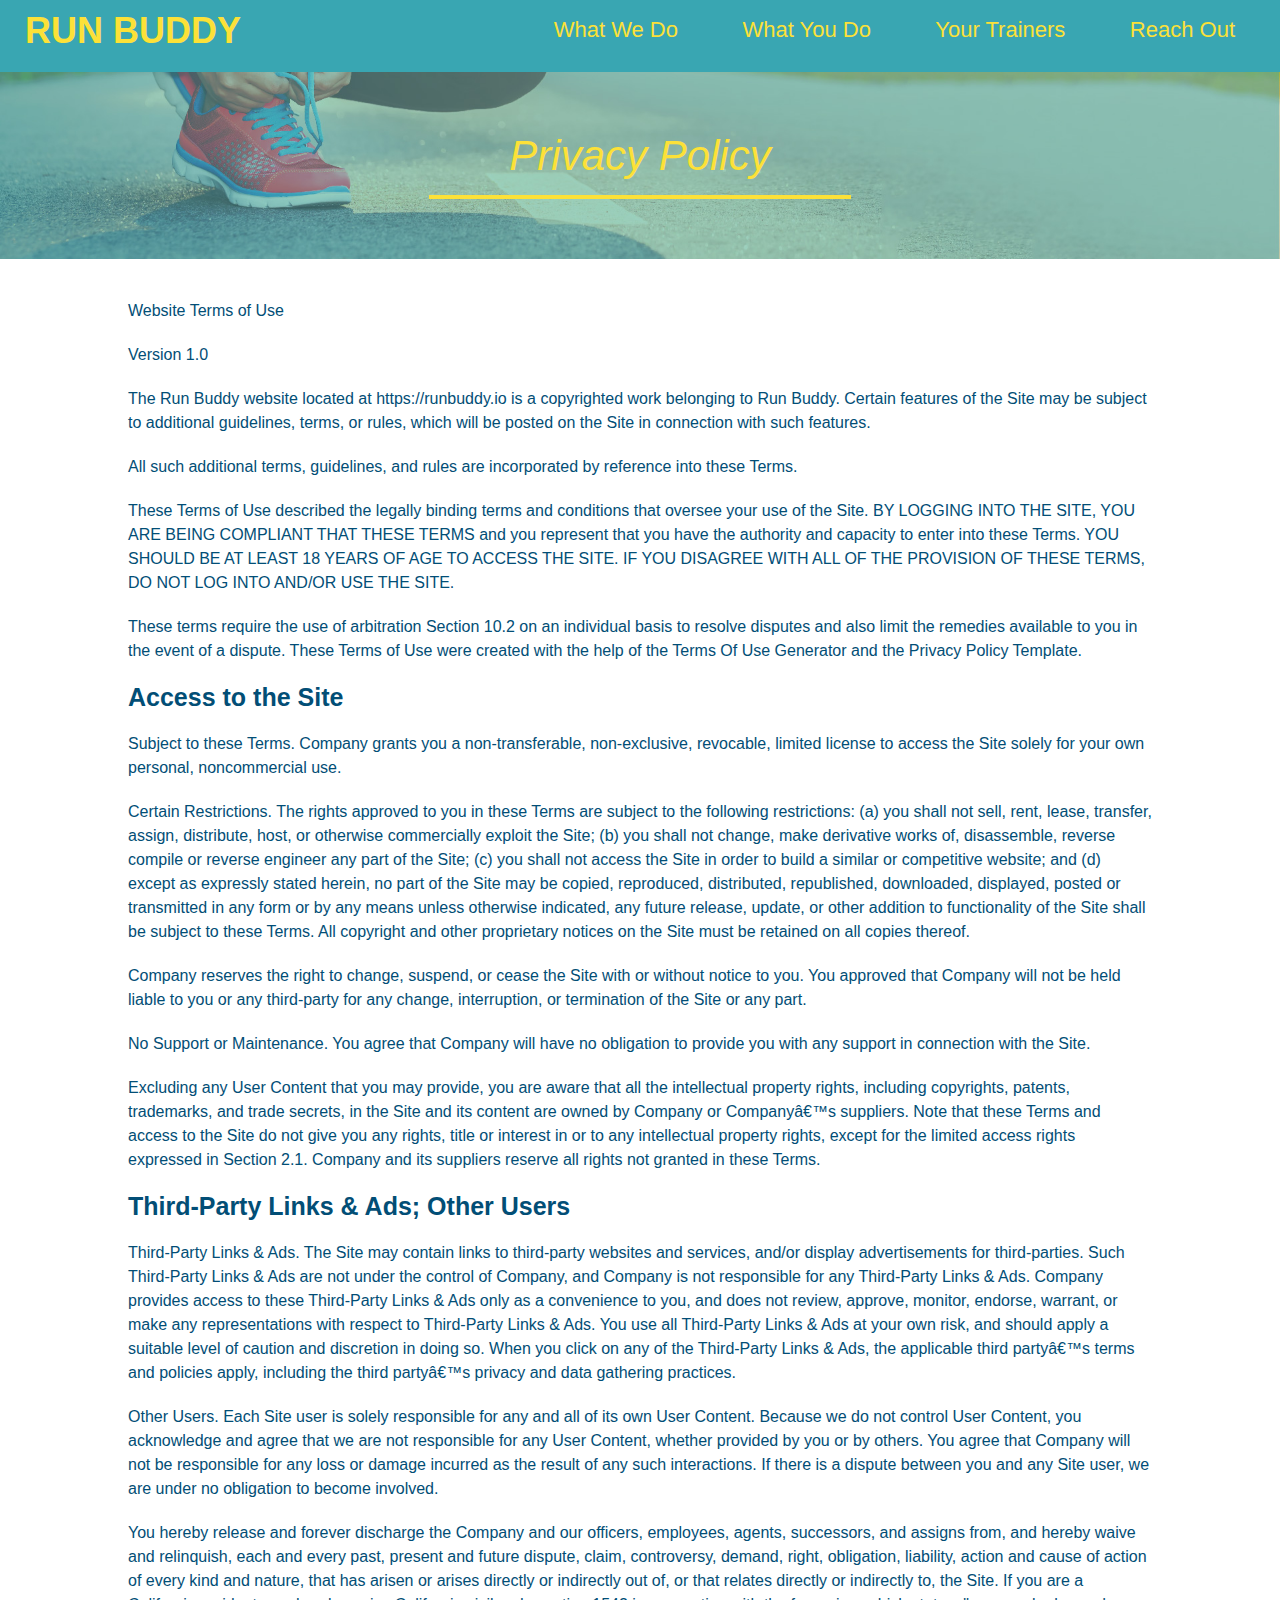
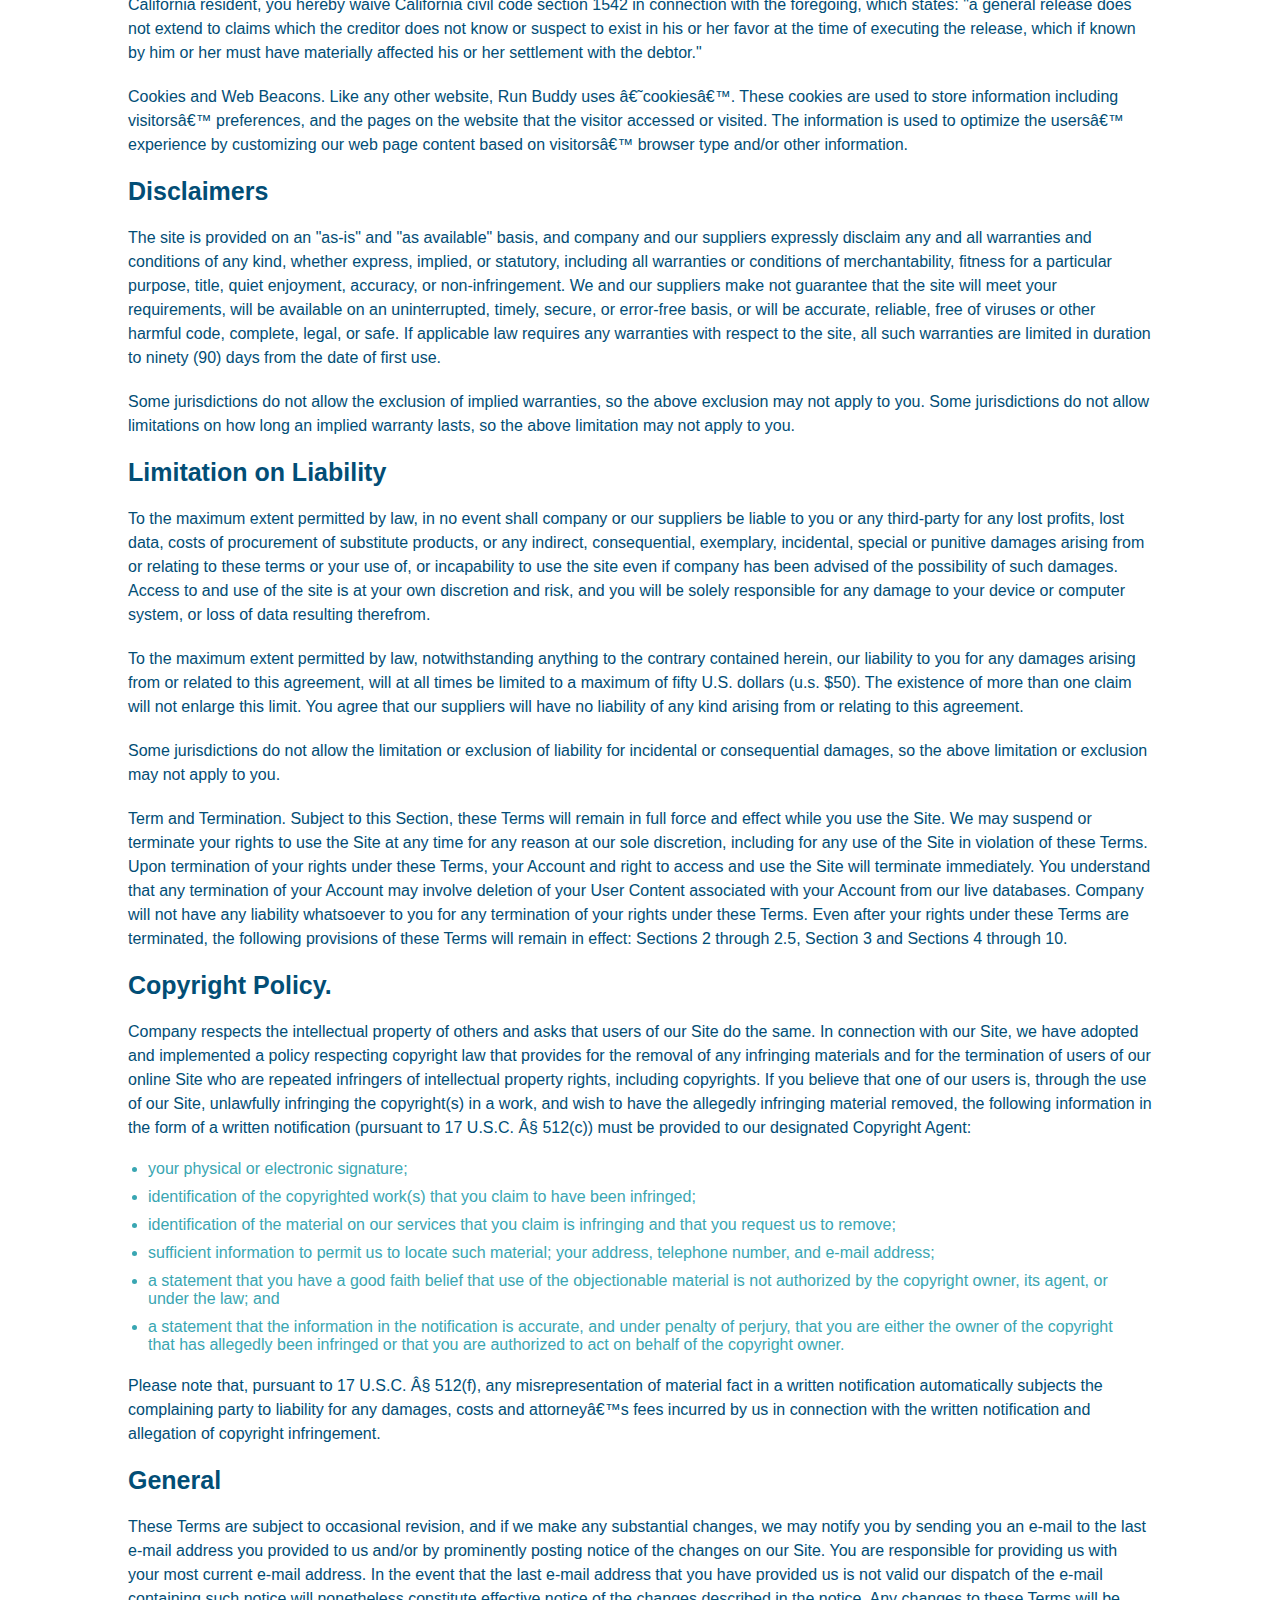
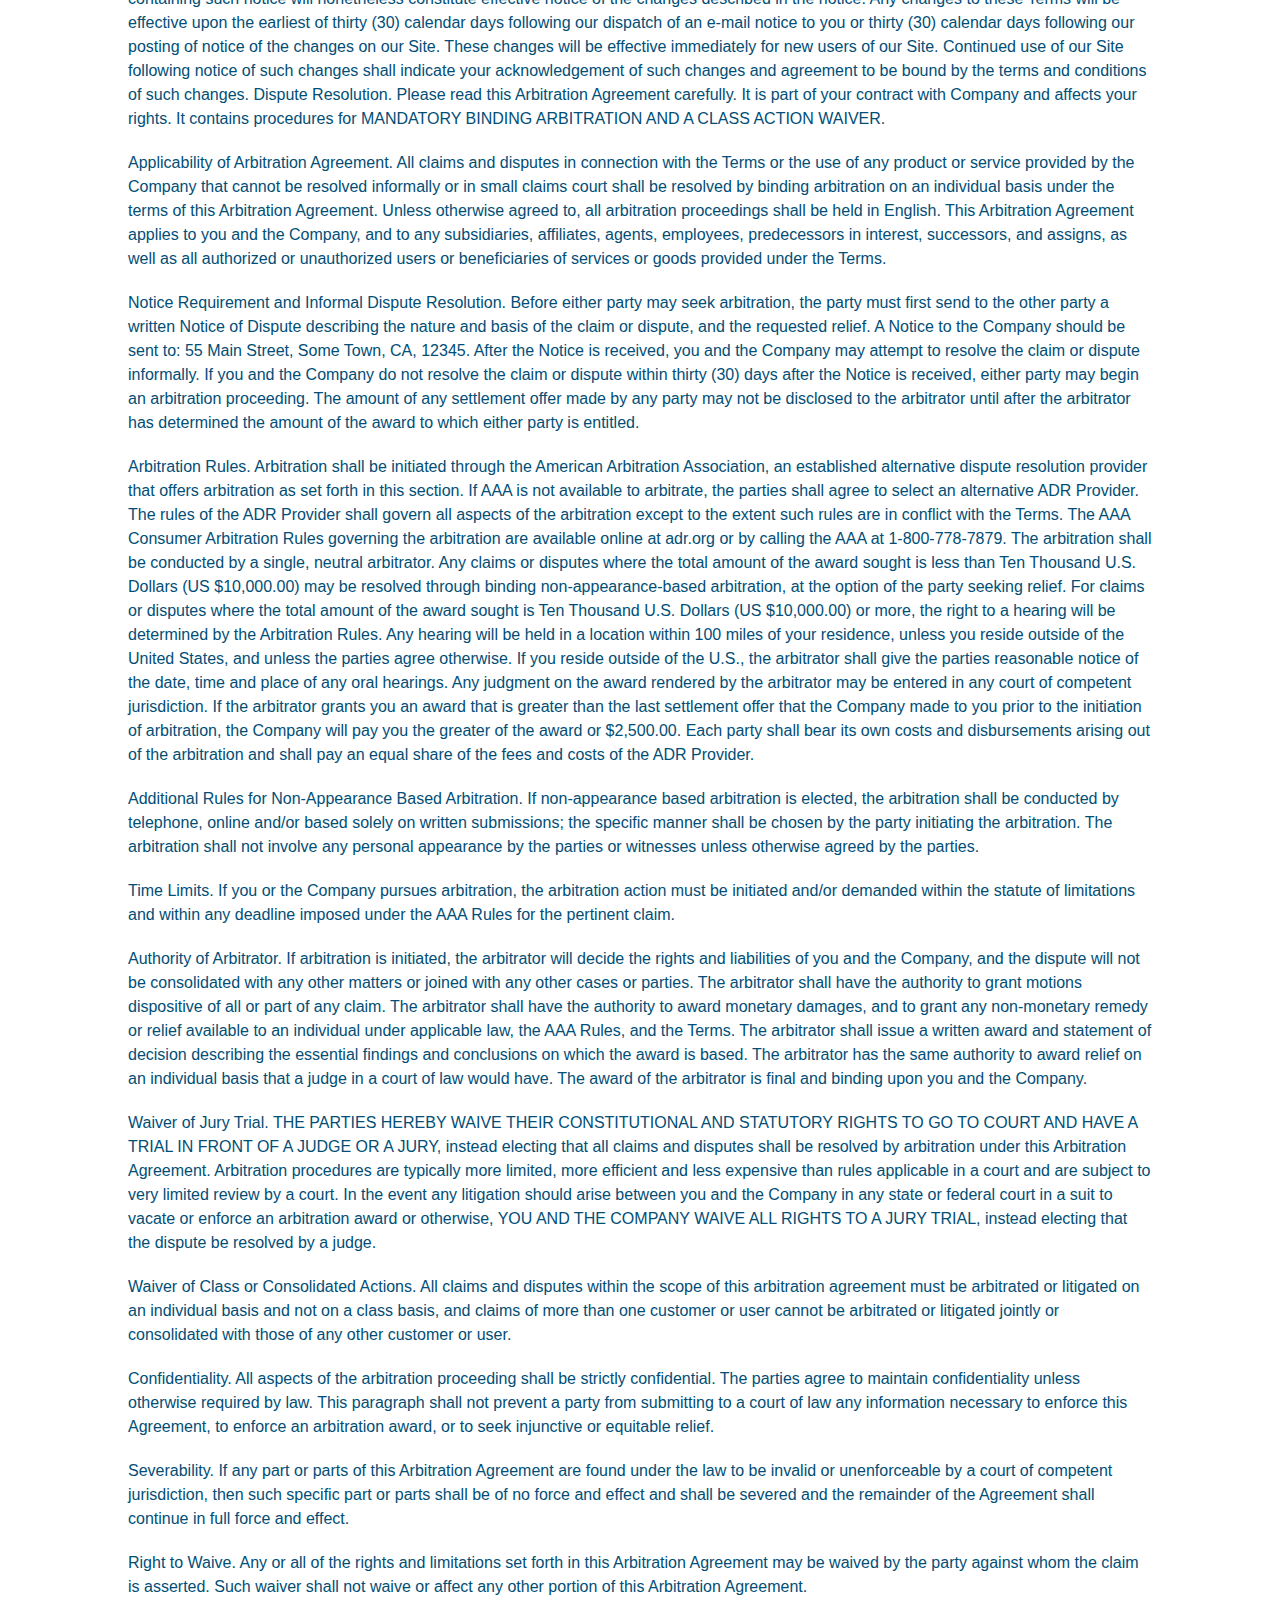
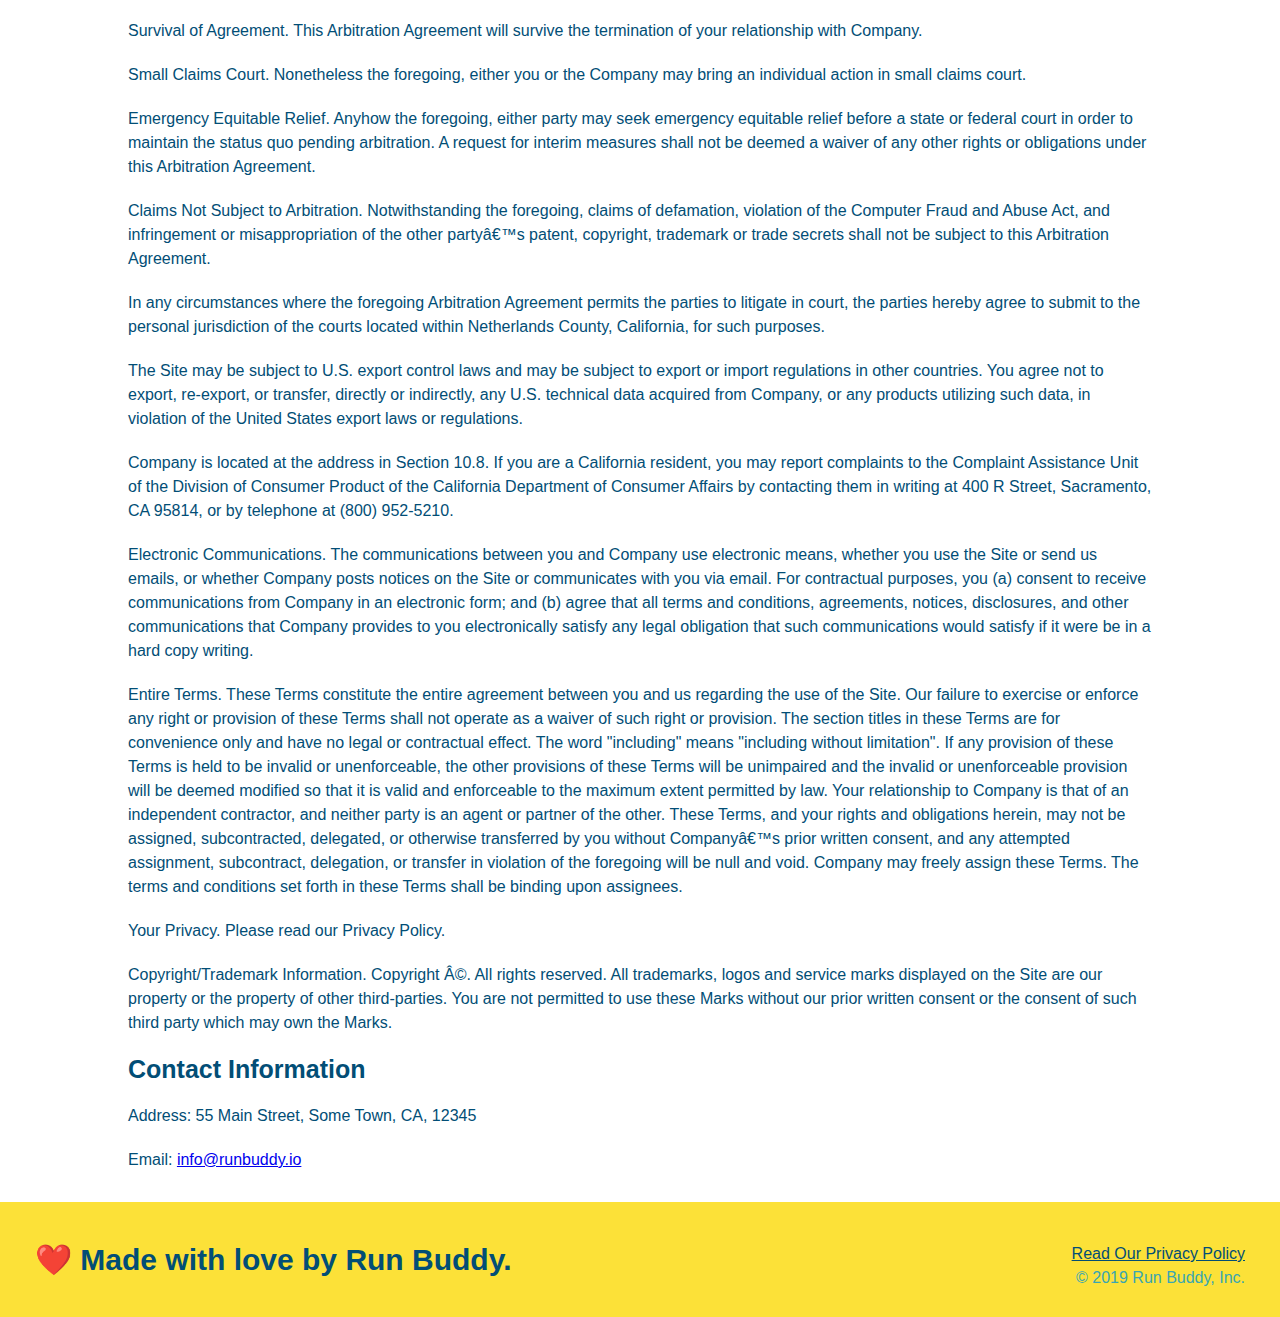
==== commit a921c5c5: "fixed div for address in html and last min changes in sec. style" ====
--- a/privacy-policy.html
+++ b/privacy-policy.html
@@ -8,7 +8,7 @@
     </head>
     <body>
         <header>
-            <h1><a href="/">RUN BUDDY</a></h1>
+            <h1><a href="./index.html">RUN BUDDY</a></h1>
             <nav>
                 <ul>
                     <li>
--- a/secondary-styles.css
+++ b/secondary-styles.css
@@ -18,26 +18,26 @@
 
 .secondary-content {
     width: 80%;
-    margin: center;
+    margin: 0 auto 30px auto;
     color: #024e76;
 }
 
 .secondary-content h3 {
     font-size: 25px;
-    margin: 20px;
+    margin: 20px 0;
 }
 
 .secondary-content p {
     font-size: 16px;
     line-height: 1.5;
-    margin: 20px;
+    margin: 20px 0 20px 0;
 }
 
 .secondary-content li {
-color: #39a6b2;
-margin: 10px 0 10px 0;
+    color: #39a6b2;
+    margin: 10px 0 10px 0;
 }
 
 .secondary-content ul {
-    margin: 15px 20px;
+    margin: 15px 20px 15px 20px;
 }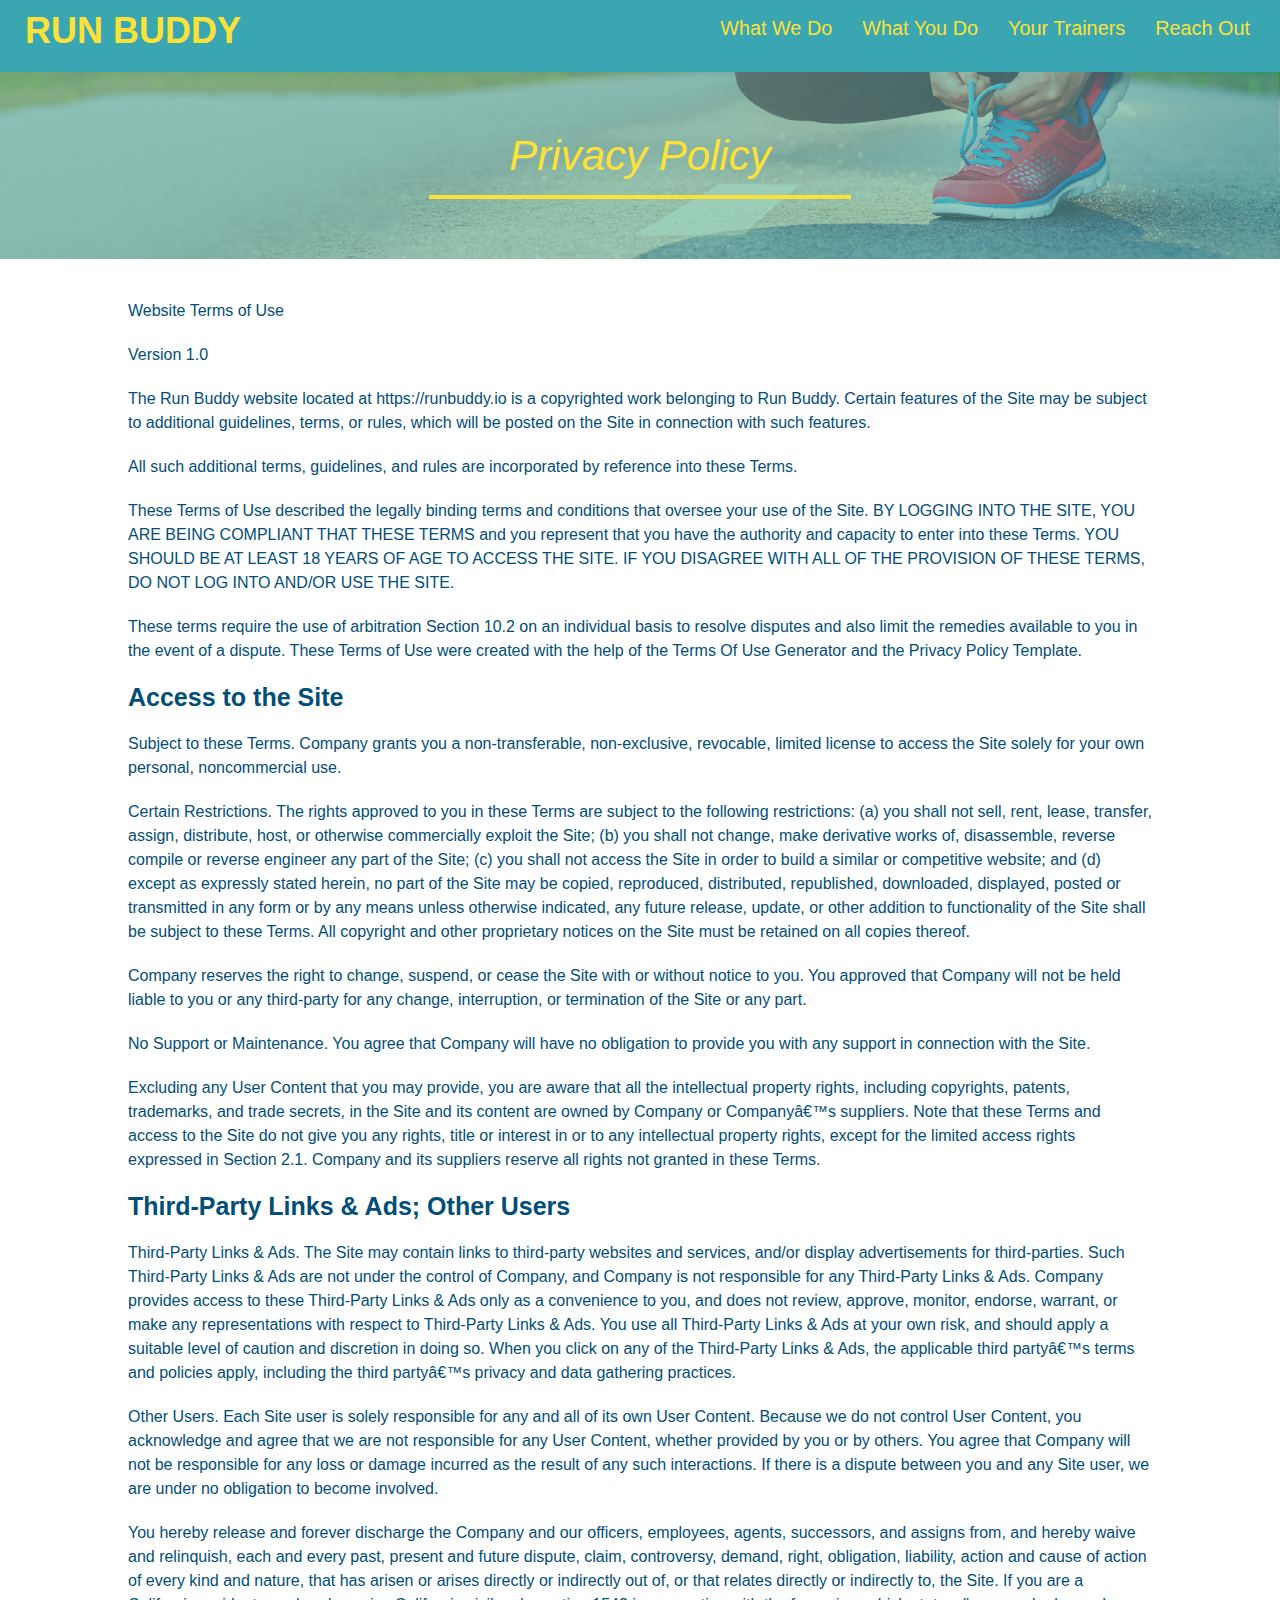
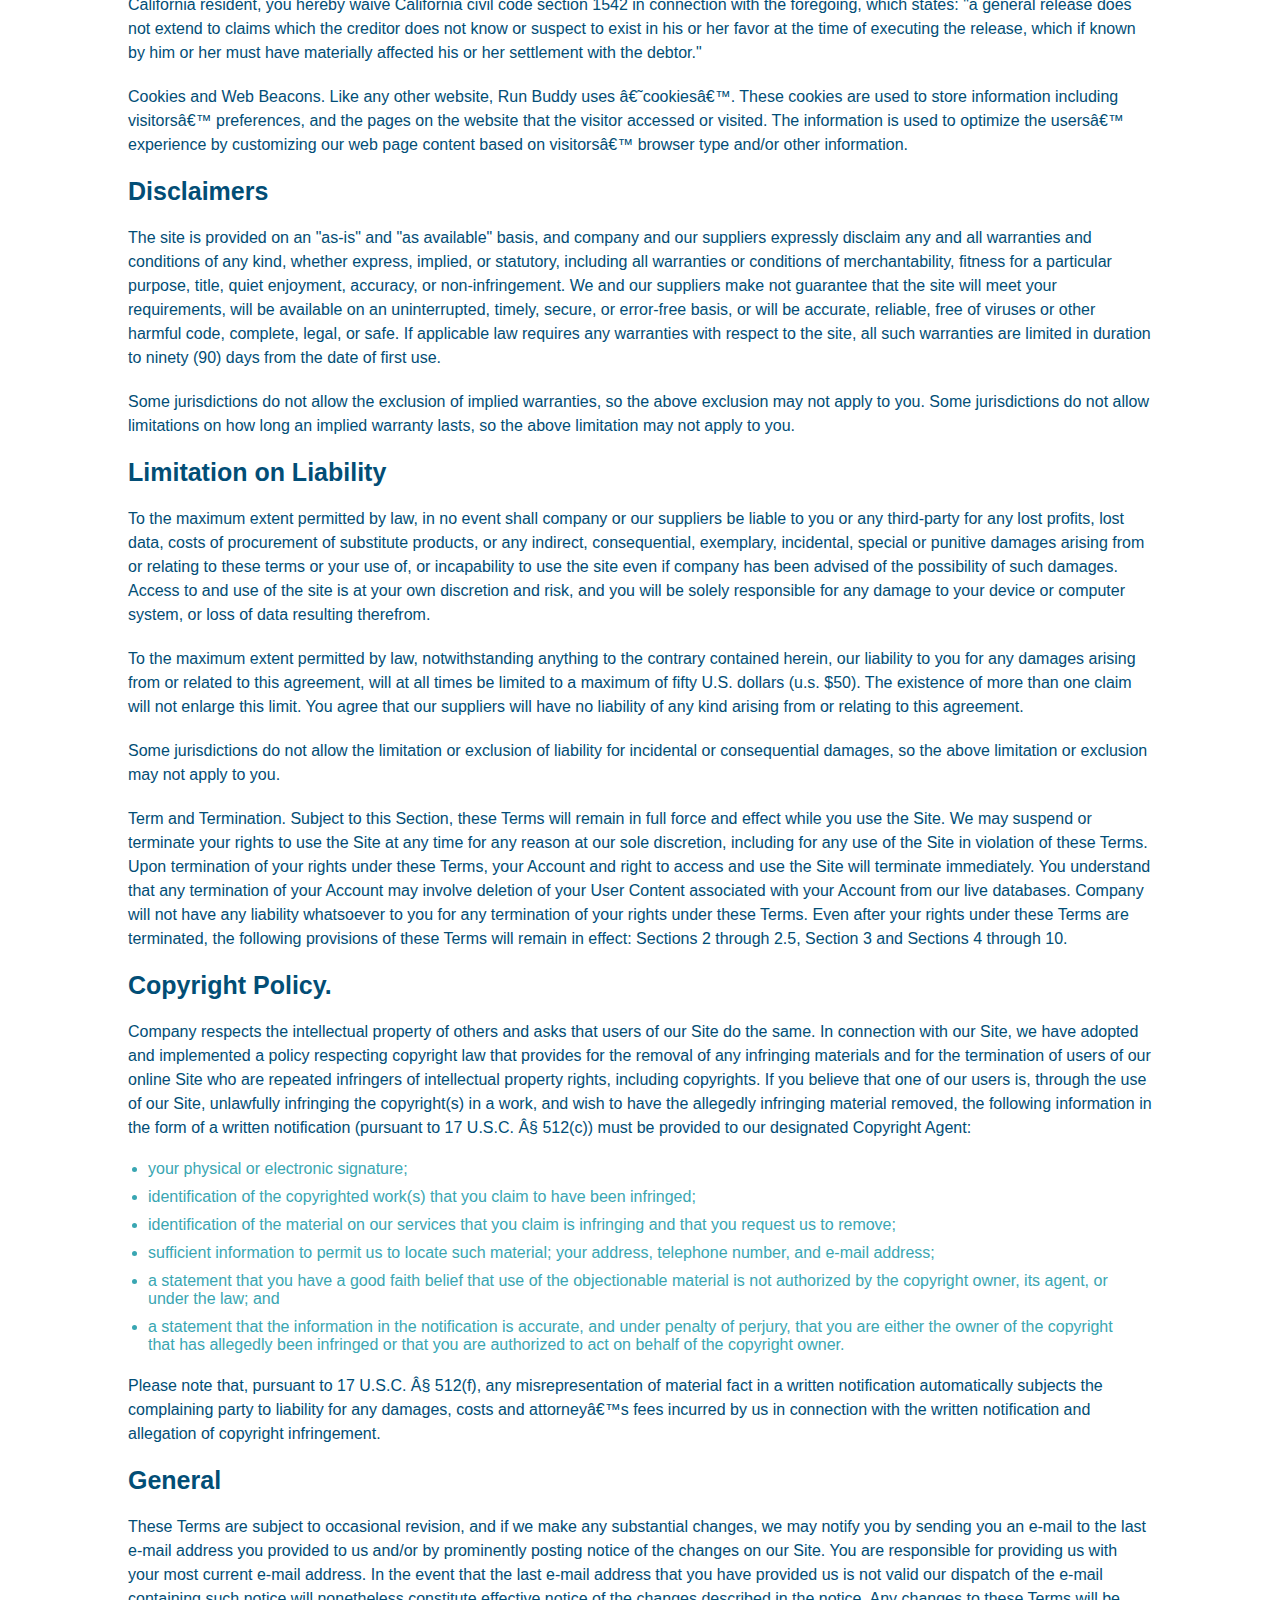
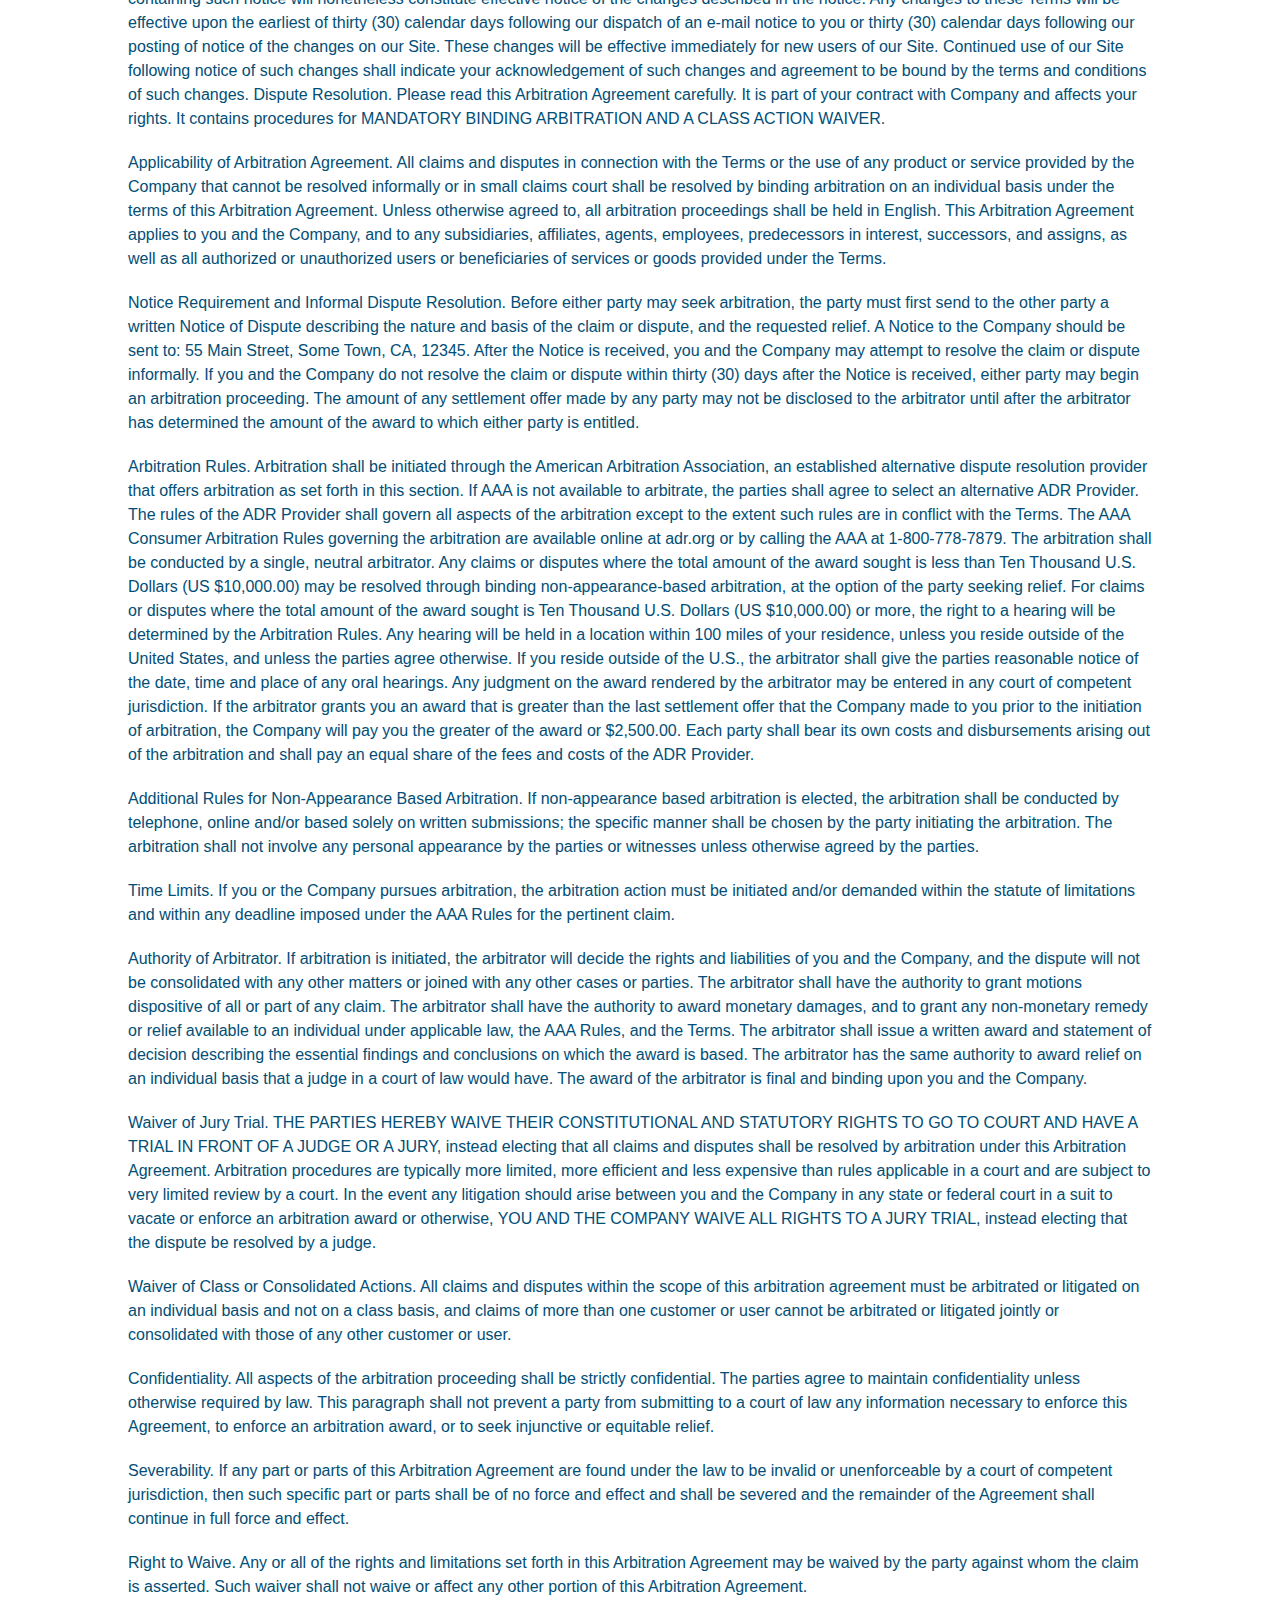
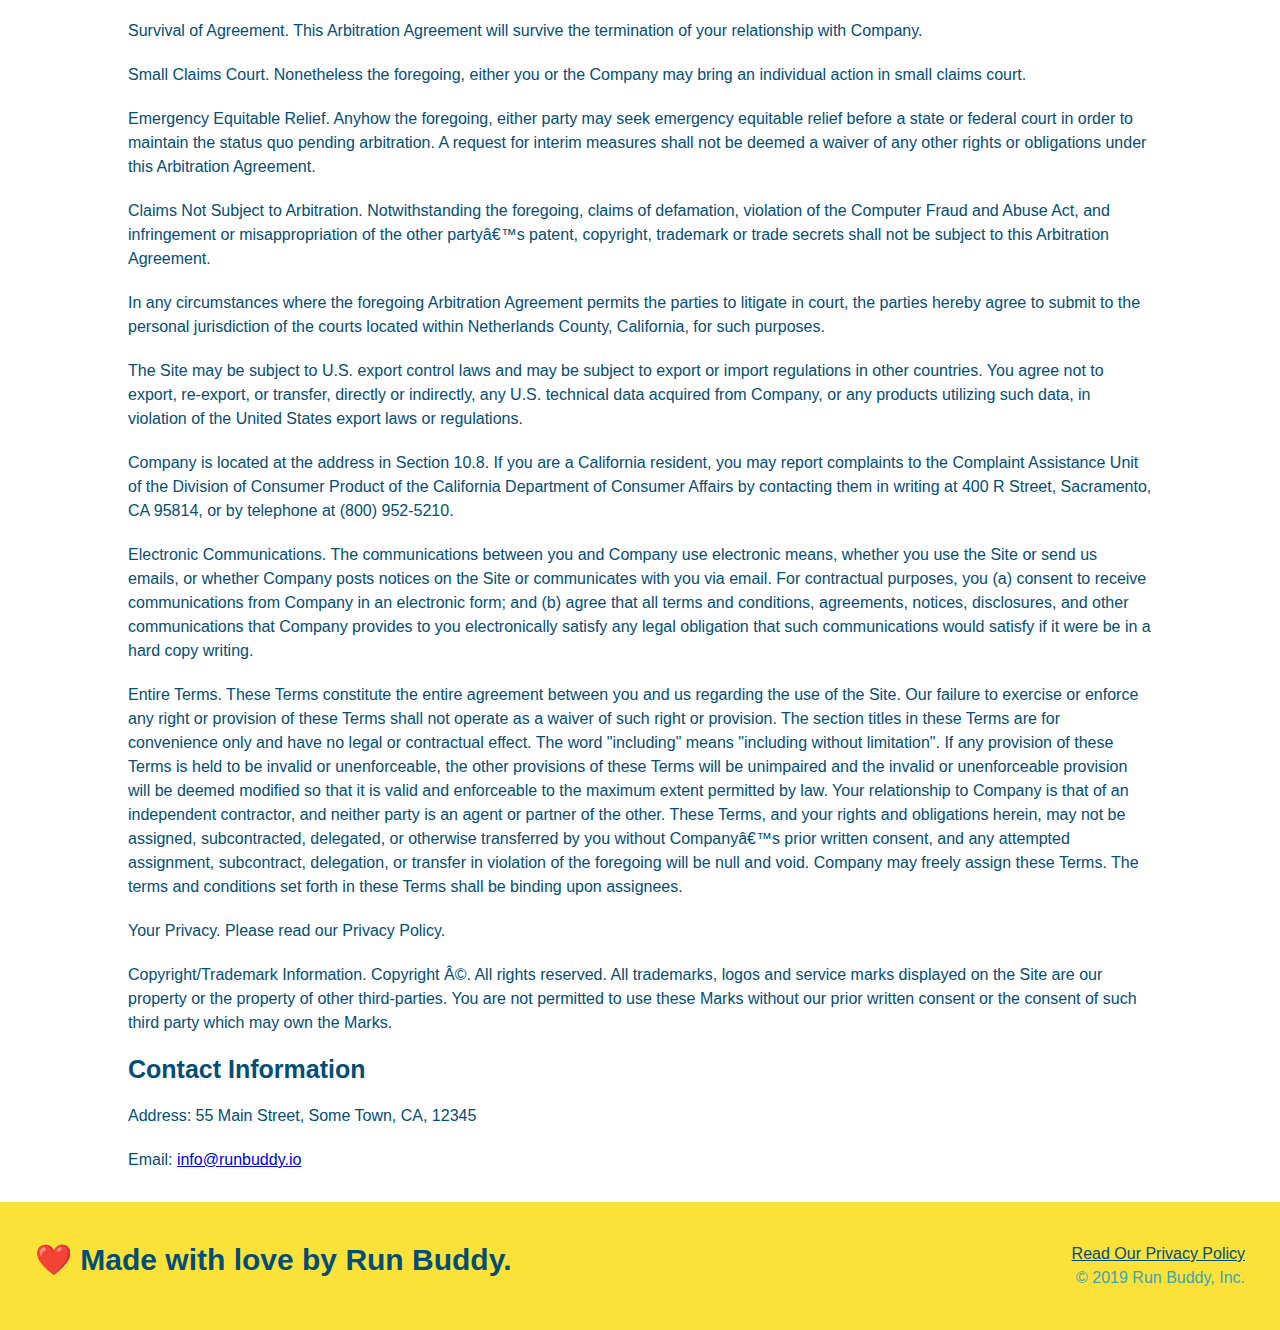
==== commit 49735879: "added media queries in stlye and cleaned code in contact section in html" ====
--- a/privacy-policy.html
+++ b/privacy-policy.html
@@ -1,6 +1,7 @@
 <!DOCTYPE html>
 <html lang="en">
     <head>
+        <meta name="viewport" content="width=device-width, initial-scale=1.0" />
         <meta charset="UTF-8" />
         <title>Privacy Policy - Run Buddy</title>
         <link rel="stylesheet" href="./assets/style.css">
--- a/assets/style.css
+++ b/assets/style.css
@@ -7,20 +7,20 @@
 body {
   /* more on this crazy alphanumerical value in a minute! */
   color: #39a6b2;    font-family: Helvetica, Arial, sans-serif;
-  }
-/* apply styles to <header> */
+}
+
+/*Header section w. nav bar*/
 header {
   padding: 20px 35px;
   background-color: #39a6b2;
 }
 
-/* Applies 20px to every side (top, right, bottom, left)*/ 
+
 header {
   padding: 20px;
   
 }
-
-/* Applies 20px to the top and bottom, then 35px to the left and right*/ 
+ 
 header {
   padding: 20px 35px;
 
@@ -37,6 +37,9 @@
   padding-right: 15px;
   padding-bottom: 20px;
   padding-left: 25px;
+  display: flex;
+  justify-content: space-between;
+  flex-wrap: wrap;
 }
 
 header h1 {
@@ -45,50 +48,49 @@
   color: #fce138;
   margin: 0;
 }
-  
+ 
+
 header a {
   text-decoration: none;
   color: #fce138;
 }
 
 header nav {
-  float: right;
   margin: 7px 0;
 }
 
-header nav ul li {
-  display: inline;
+header nav ul {
+  display: flex;
+  flex-wrap: wrap;
+  justify-content: space-between;
+  align-items: center;
+  list-style: none;
 }
 
 header nav ul li a {
-  margin: 0 30px;
+  padding: 10px 15px;
   font-weight: lighter;
-  font-size: 22px;
-}
-
-header h1 {
-  font-weight: bold;
-  font-size: 36px;
-  color: #fce138;
-  margin: 0;
-  display: inline;
-}
-
+  font-size: 1.55vw;
+}
+
+
+/*footer*/
 footer {
   background: #fce138;
   width: 100%;
   padding: 40px 35px;
+  display: flex;
+  justify-content: space-between;
+  flex-wrap: wrap;
 }
 
 footer h2 {
-  display: inline;
   color: #024e76;
   font-size: 30px;
   margin: 0;
 }
 
 footer div {
-  float: right;
   line-height: 1.5;
   text-align: right;
 }
@@ -97,33 +99,51 @@
   color: #024e76;
 }
 
-/* Lesson 1.3.4 */
+
+/*section tags*/
 section {
   padding: 60px;
 }
 
+
+/*hero section*/
 .hero {
+  align-items: flex-start;
+  display: flex;
+  justify-content: center;
+  flex-wrap: wrap;
   background-image: url("../assets/images/hero-bg.jpeg");
-  height: 600px;
   background-size: cover;
   background-position: center;
-  position: relative;
+
+}
+
+.hero-cta {
+  width: 35%;
+  text-align: right;
+  margin: 3.5%;
+  color: #fff;
+  font-size: 18px;
+  line-height: 1.2;
+}
+
+.hero-cta h2 {
+  font-style: italic;
+  font-size: 55px;
+  color: #fce138;
 }
 
 .hero-form {
   background-color: #fce138;
   padding: 20px;
-  width: 500px;
+  width: 40%;
+  margin: 3.5%;
   color: #024e76;
   border-style: solid;
   border-width: 3px;
   border-color: #024e76;
-  position: absolute;
-  bottom: 120px;
-  right: 140px;
-}
-
-/*text spacing*/
+}
+
 .hero-form p {
   margin: 5px 0 15px 0;
 }
@@ -156,27 +176,24 @@
 }
 /* HERO STYLES END */
 
-.intro {
-  text-align: center;
-}
-
+/*What you do section*/
 .intro p {
   line-height: 1.7;
   color: #39a6b2;
   width: 80%;
   font-size: 20px;
   margin: 0 auto;
-}
-
-/*what you do*/
+  text-align: center;
+}
 
 .section-title {
-  font-size: 55px;
-  color: #024e76;
-  margin-bottom: 35px;
-  padding: 0 100px 20px 100px;
-  display: inline-block;
+  font-size: 48px;
+  color: #024e76;
   border-bottom: 3px solid;
+  padding-bottom: 20px;
+  text-align: center;
+  margin: 0 auto 35px auto;
+  width: 50%;
 }
 
 .primary-border {
@@ -187,24 +204,43 @@
   border-color: #39a6b2;
 }
 
+
+/*Steps*/
 .steps {
-  text-align: center;
   background: #fce138;
 }
 
-.steps div {
-  margin-bottom: 80px;
-}
-
-.steps img {
-  width: 15%;
-  margin: 10px 0;
-} 
-
-.steps h3 {
+.step {
+  margin: 50px auto;
+  padding-bottom: 50px;
+  width: 80%;
+  border-bottom: 1px solid #39a6b2;
+  display: flex;
+  flex-wrap: wrap;
+  align-items: center;
+  justify-content: space-between;
+}
+
+.step h3 {
   color: #024e76;
   font-size: 46px;
-  margin-top: 10px;
+  flex: 1 30%;
+}
+
+.step-info {
+  flex: 2 70%;
+  display: flex;
+  flex-wrap: wrap;
+  align-items: center;
+}
+
+.step-img {
+  flex: 1 12%;
+  margin-right: 20px;
+}
+
+.step-img img {
+  max-width: 100%;
 }
 
 .steps p {
@@ -212,59 +248,56 @@
   font-size: 23px;
 }
 
-.steps span {
-  font-size: 38px;
+.step-text {
+  flex: 12;
+}
+
+.step-text h4 {
+  font-size: 26px;
+  line-height: 1.5;
+  color: #024e76;
 }
 
 /*trainers*/
-
 .trainers {
-  text-align: center;
+  width: 100%;
+  margin: 0 auto;
+  display: flex;
+  flex-wrap: wrap;
+  justify-content: space-around;
 }
 
 .trainer {
-  width: 900px;
-  margin: 0 auto 30px auto;
+  margin: 20px auto 30px auto;
   background: #024e76;
   color: #fce138;
-  overflow: auto;
+  flex: 1;
 }
 
 .trainer img {
-  width: 35%;
-  float: left;
+  width: 100%;
 }
 
 .trainer-bio {
-  padding: 35px;
-  float: left;
-  width: 65%;
-}
-
-.text-left {
-  text-align: left;
-}
-
-.text-right {
-  text-align: right;
+  padding: 25px;
+  line-height: 1.3;
 }
 
 .trainer-bio h3 {
-  font-size: 32px;
-  margin-bottom: 8px;
+  font-size: 28px;
 }
 
 .trainer-bio h4 {
   font-weight: lighter;
-  font-size: 26px;
-  margin-bottom: 25px;
+  font-size: 22px;
+  margin-bottom: 15px;
 }
 
 .trainer-bio p {
   font-size: 17px;
-  line-height: 1.3;
-}
-
+}
+
+/*section*/
 .section-title {
   font-size: 55px;
   display: inline-block;
@@ -274,27 +307,31 @@
   color: #024e76;
 }
 
-/* REACH OUT STYLES START */
+/*contact section*/
 .contact {
-  text-align: center;
-  background: #024e76;
+ background: #024e76;
 }
 
 .contact h2 {
   color: #fce138;
 }
 
+.contact-info {
+  display: flex;
+  justify-content: space-between;
+  flex-wrap: wrap;
+}
+
+.contact-info > * {
+  flex: 1;
+  margin: 15px;
+}
+
 .contact-info iframe {
-  width: 400px;
   height: 400px;
 }
 
 .contact-info div {
-  width: 410px;
-  display: inline-block;
-  vertical-align: top;
-  text-align: left;
-  margin: 30px 0 0 60px;
   color: white;
 }
 
@@ -306,12 +343,161 @@
 .contact-info p, .contact-info address {
   margin: 20px 0;
   line-height: 1.5;
-  font-size: 20px;
+  font-size: 16px;
   font-style: normal;
 }
 
+.contact-form input, .contact-form textarea {
+  border: 1px solid #024e76;
+  display: block;
+  padding: 7px 15px;
+  font-size: 16px;
+  color: #024e76;
+  width: 100%;
+  margin-bottom: 15px;
+  margin-top: 5px;
+}
+
+.contact-form button {
+  width: 100%;
+  border: none;
+  background: #fce138;
+  color: #024e76;
+  text-align: center;
+  padding: 15px 0;
+  font-size: 16px;
+}
+
 .contact-info a {
   color: #fce138;
 }
 
-/* REACH OUT STYLES END */+/* REACH OUT STYLES END */
+
+.text-left {
+  text-align: left;
+}
+
+.text-right {
+  text-align: right;
+}
+
+.flex-row {
+  display: flex;
+}
+
+
+/*Media Queries for SMALL DESKTOPS AND SMALLER*/
+
+@media screen and (max-width: 980px) {
+  
+  header {
+    padding-bottom: 0;
+    justify-content: center;
+  }
+
+  header h1 {
+    width: 100%;
+    text-align: center;
+  }
+
+  header nav ul {
+    margin-top: 20px;
+    width: 100%;
+    justify-content: center;
+  }
+
+  header nav ul li a {
+    font-size: 20px;
+  }
+
+  footer h2, footer div {
+    text-align: center;
+    width: 100%;
+  }
+
+  .hero-cta, .hero-form {
+    width: 100%;
+  }
+
+  .hero-cta {
+    text-align: center;
+  }
+
+  .section-title {
+    width: 80%;
+  }
+
+  .trainer {
+    flex: 0 70%;
+  }
+
+  .contact-info iframe {
+    flex: 1 100%;
+  }
+
+}
+
+/*Media Queries for TABLETS AND SMALLER*/
+
+@media screen and (max-width: 768px) {
+  section {
+    padding: 30px 15px;
+  }
+
+  .step h3 {
+    flex: 1 100%;
+    text-align: center;
+  }
+
+  .step-info {
+    flex: 2 100%;
+    text-align: center;
+    justify-content: center;
+  }
+
+  .step-img {
+    flex: 0 32%;
+    margin-right: 0%;
+    margin-top: 15px;
+    margin-bottom: 15px;
+  }
+
+  .step-text {
+    flex: 100%;
+  }
+}
+
+/*Media Queries for MOBILE PHONES AND SMALLER*/
+
+@media screen and (max-width: 575px) {
+
+  .hero-form button {
+    width: 100%;
+  }
+
+  .section-title {
+    width: 95%;
+  }
+
+  .intro p {
+    width: 100%;
+  }
+
+  .trainer {
+    flex: 0 100%;
+  }
+
+  .contact-info {
+    text-align: center;
+  }
+
+  .contact-info > * {
+    flex: 0 100%;
+  }
+
+  .contact-form {
+    order: 3;
+  }
+
+}
--- a/secondary-styles.css
+++ b/secondary-styles.css
@@ -4,6 +4,7 @@
     text-align: center;
     margin-bottom: 40px;
   }
+
 
 .page-title {
     color: #fce138;
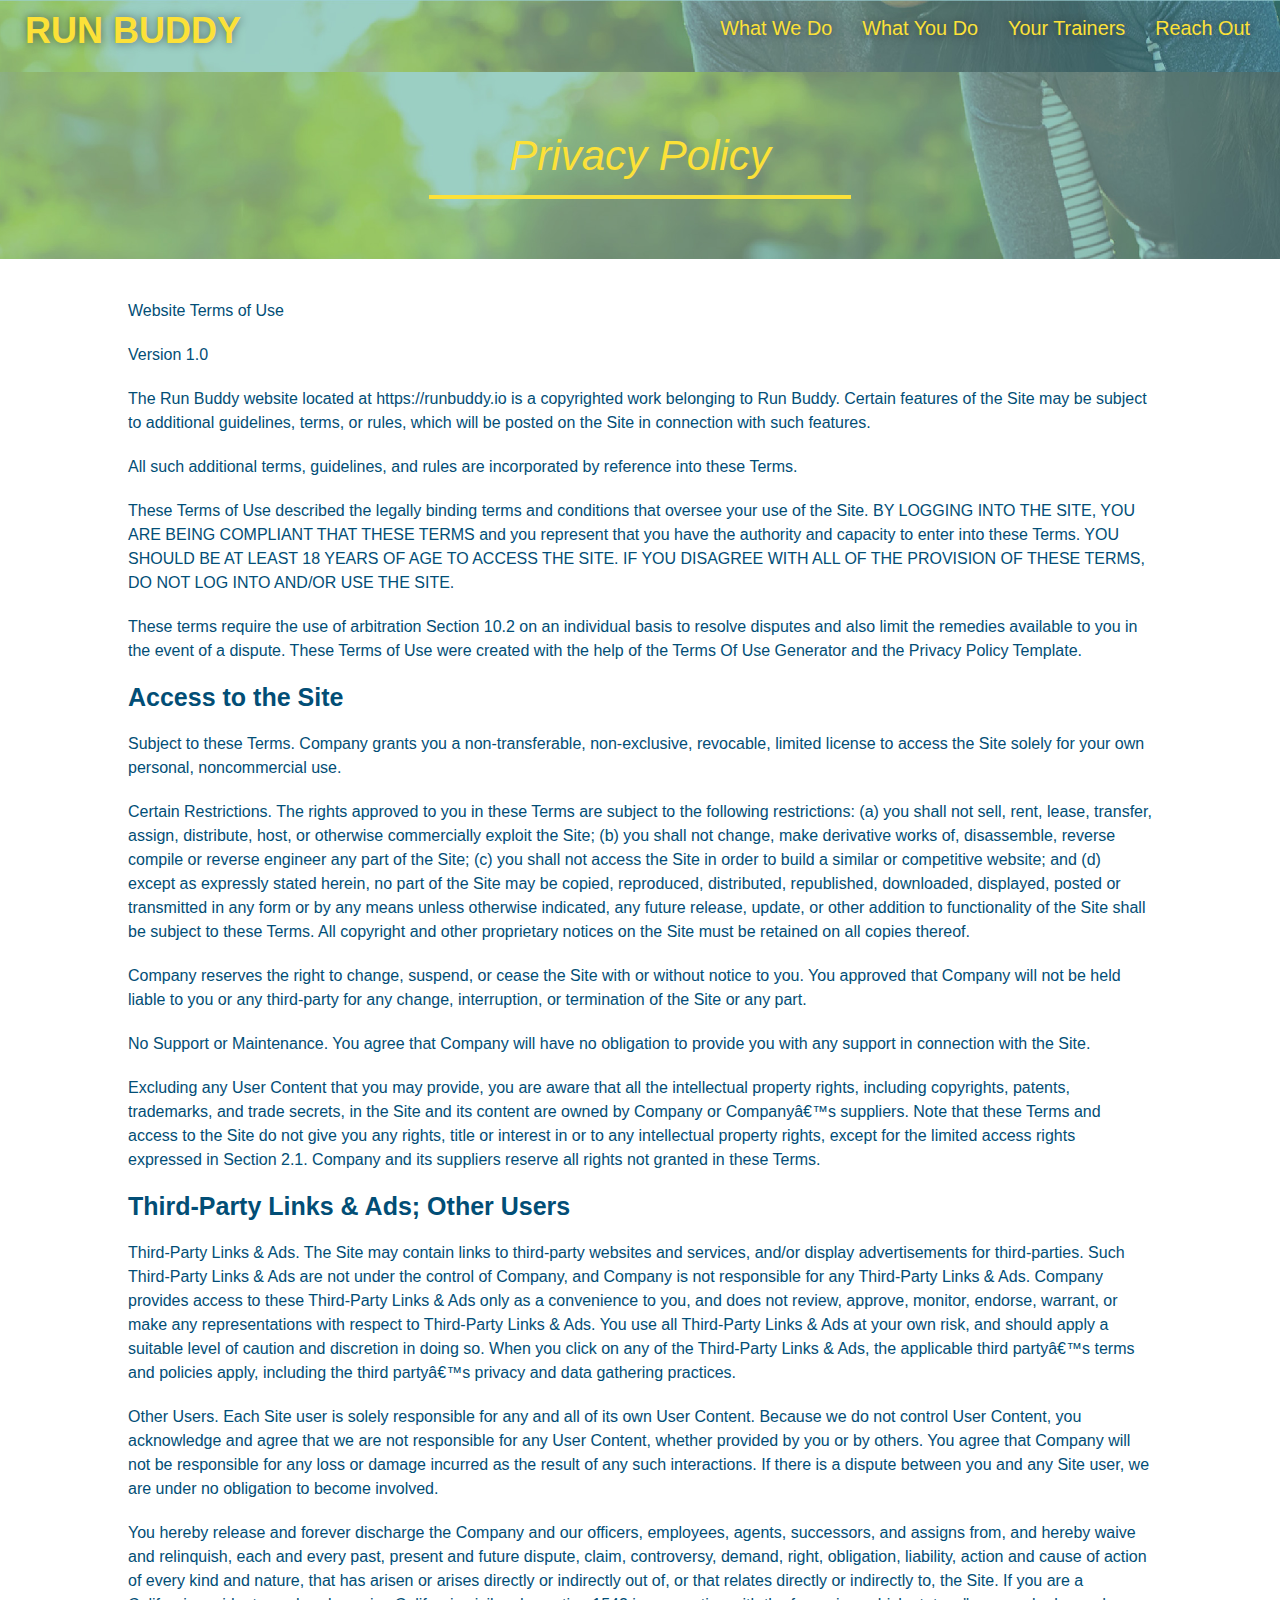
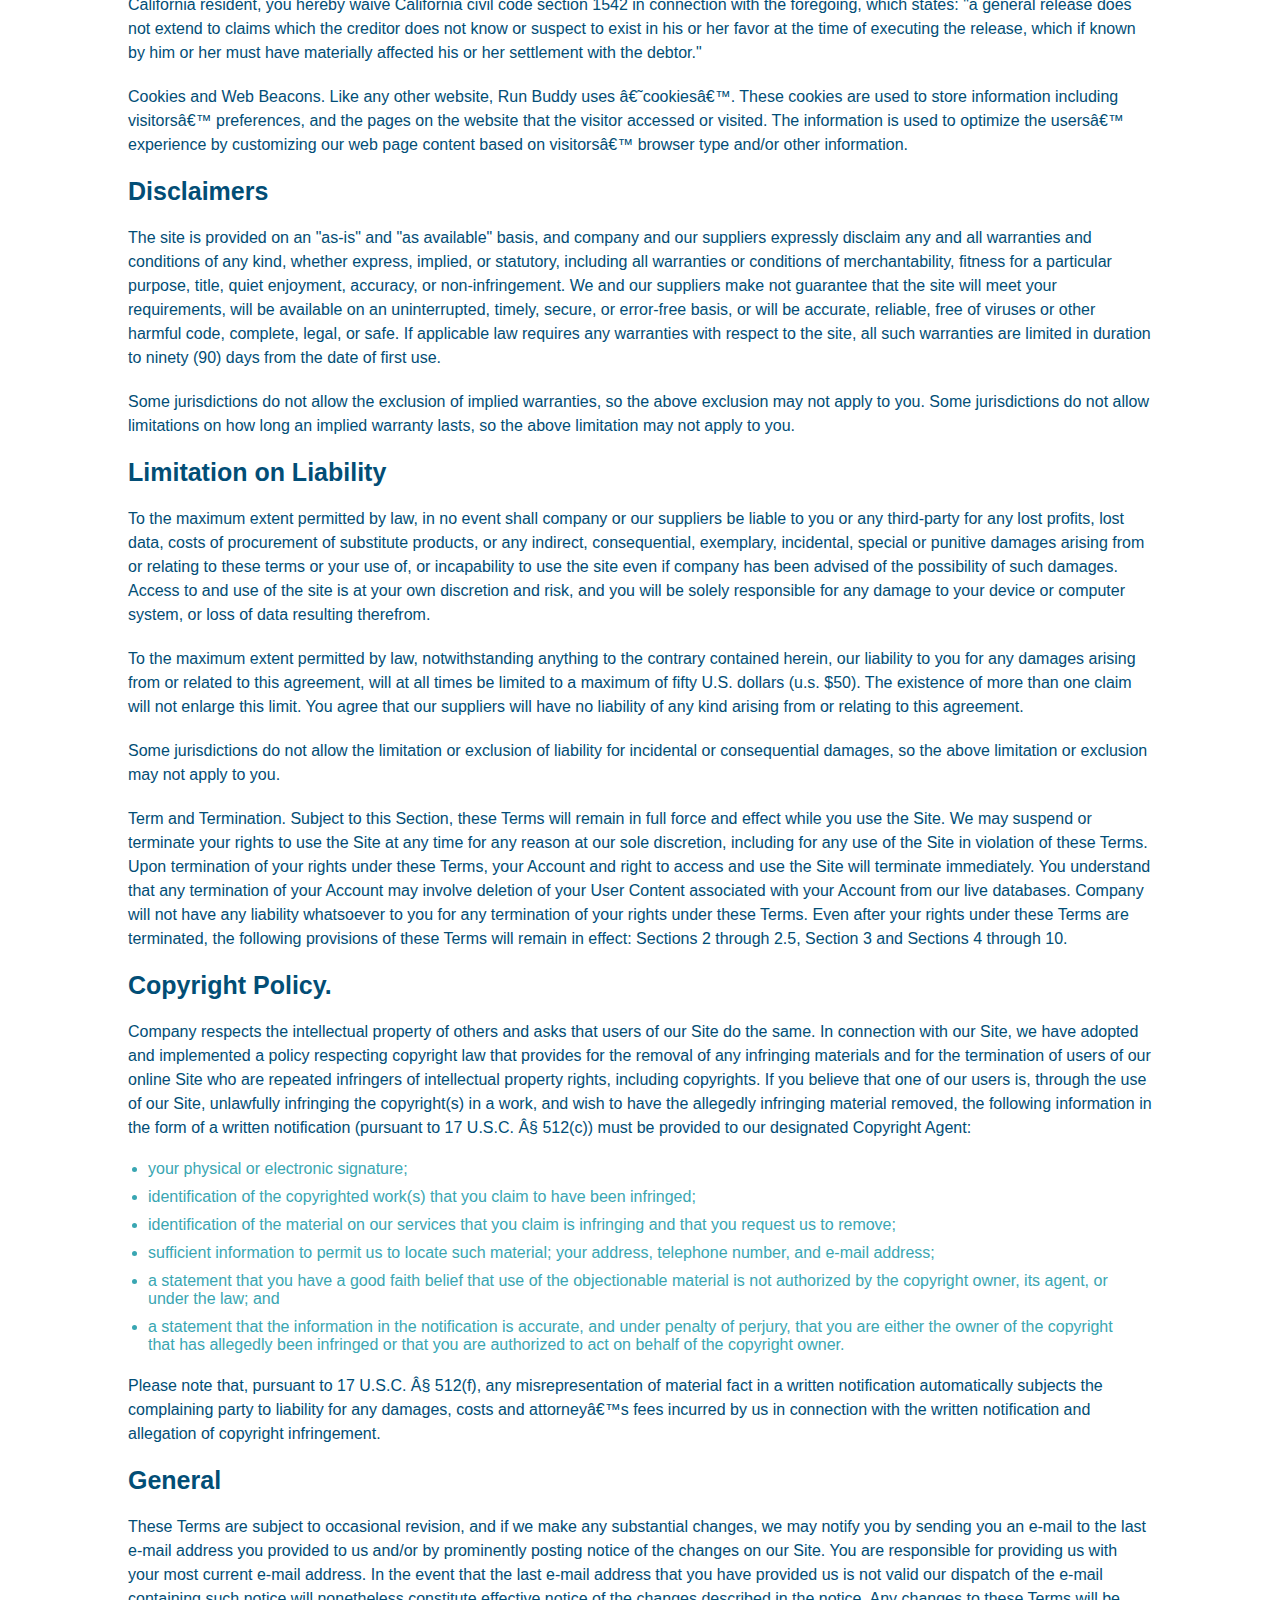
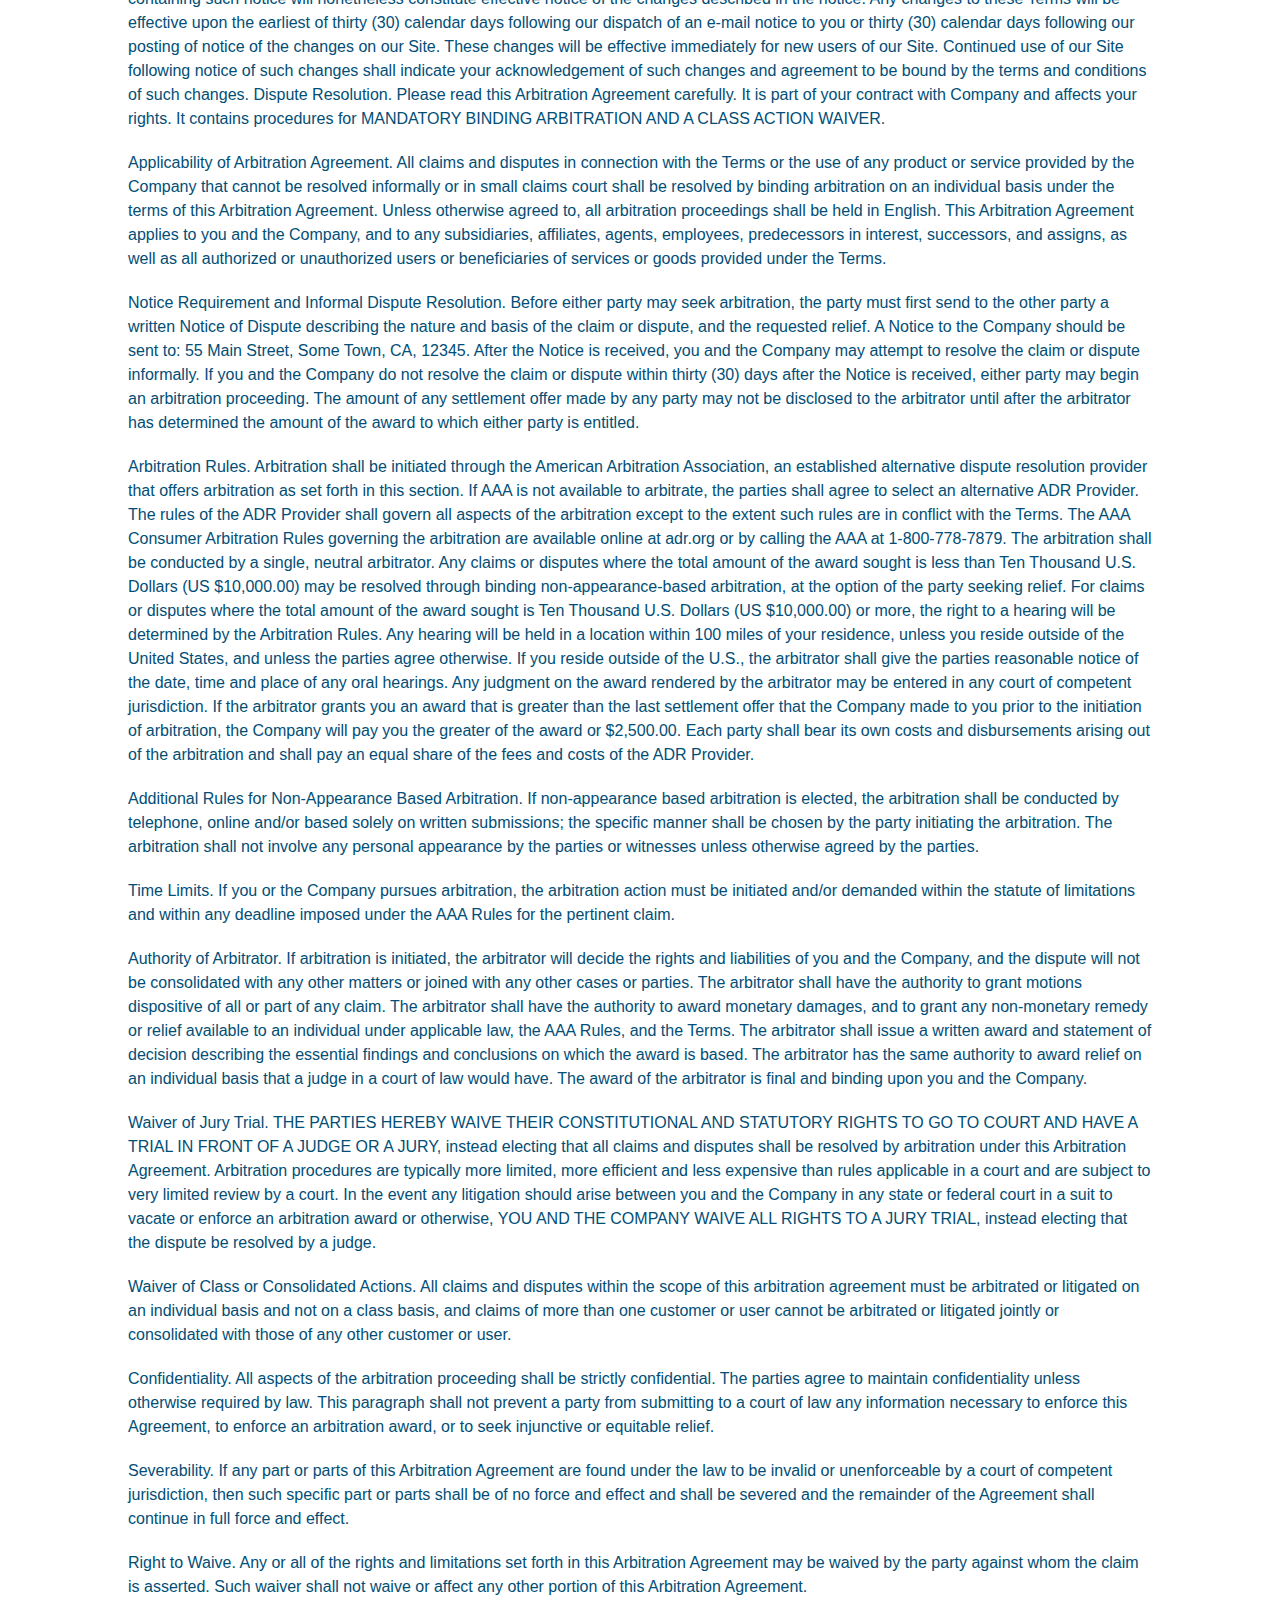
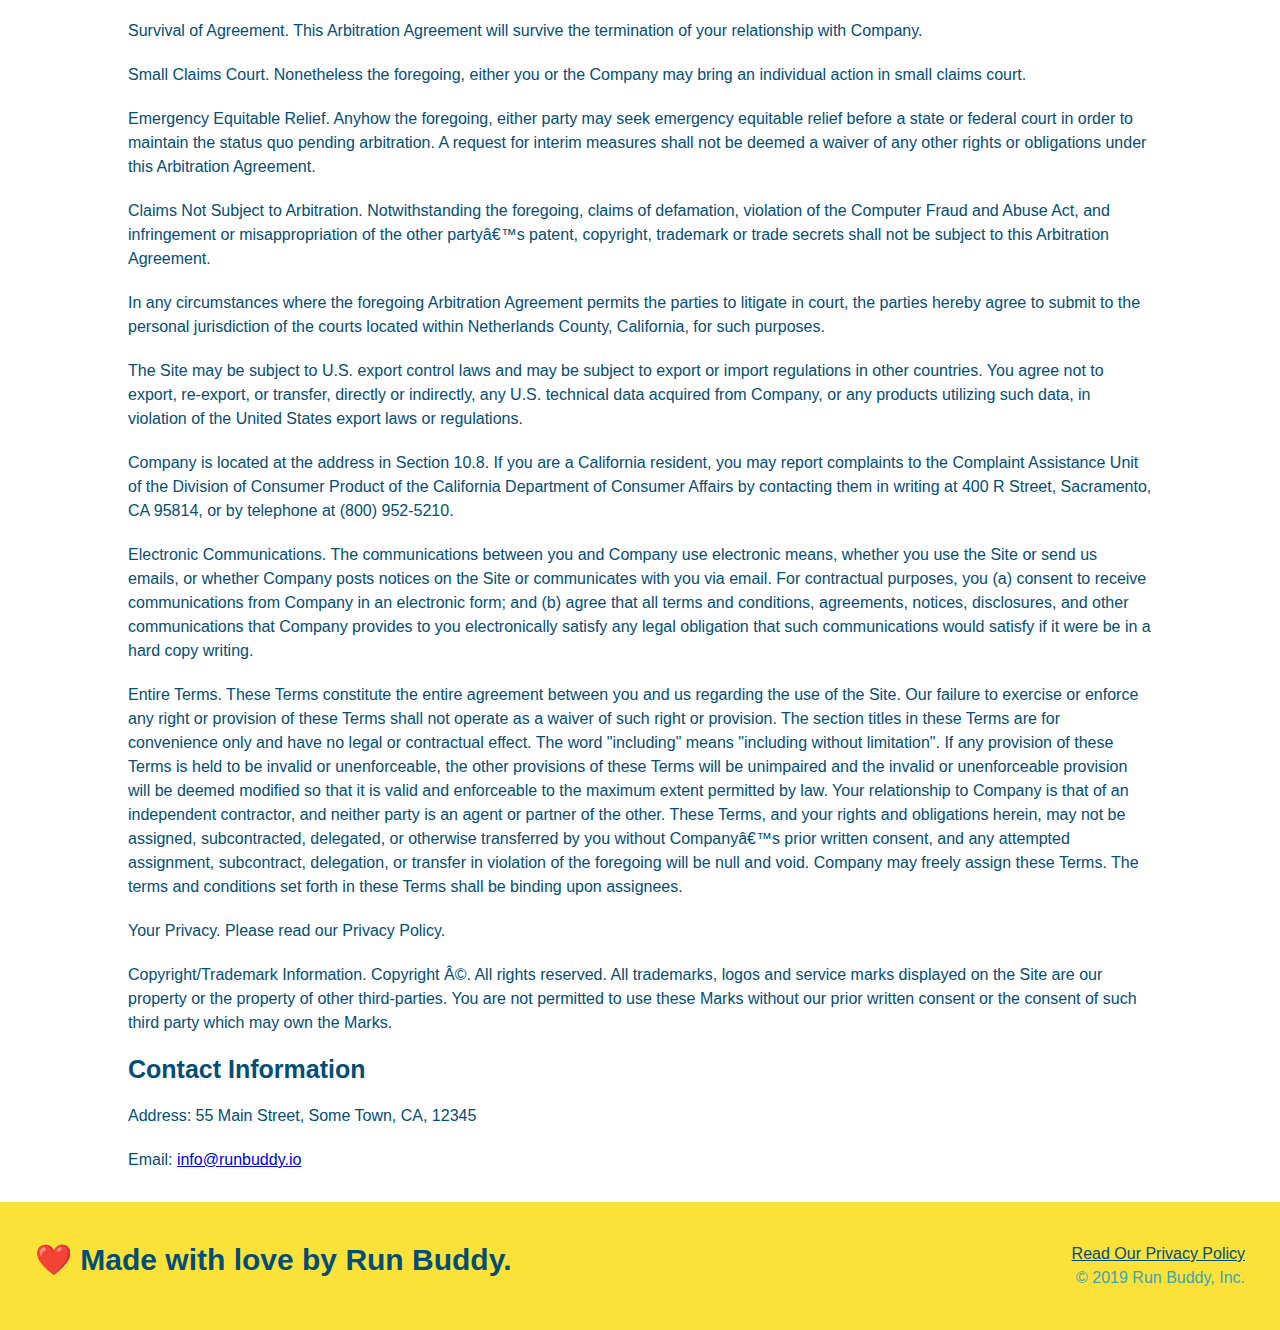
==== commit 74a6c9ba: "added meta for IE" ====
--- a/privacy-policy.html
+++ b/privacy-policy.html
@@ -2,6 +2,7 @@
 <html lang="en">
     <head>
         <meta name="viewport" content="width=device-width, initial-scale=1.0" />
+        <meta http-equiv="X-UA-Compatible" content="IE=edge">
         <meta charset="UTF-8" />
         <title>Privacy Policy - Run Buddy</title>
         <link rel="stylesheet" href="./assets/style.css">
--- a/assets/style.css
+++ b/assets/style.css
@@ -1,3 +1,11 @@
+:root {
+  --primary-color: #fce138;
+  --secondary-color: #024e76;
+  --tertiary-color: #39a6b2;
+} 
+
+ 
+ 
  * {
   margin: 0;
   padding: 0;
@@ -6,13 +14,22 @@
 
 body {
   /* more on this crazy alphanumerical value in a minute! */
-  color: #39a6b2;    font-family: Helvetica, Arial, sans-serif;
+  color: var(--tertiary-color);    font-family: Helvetica, Arial, sans-serif;
 }
 
 /*Header section w. nav bar*/
 header {
   padding: 20px 35px;
-  background-color: #39a6b2;
+  background-color: var(--tertiary-color);
+  position: -webkit-sticky;
+  position: sticky;
+  top: 0;
+  background-image: url("../assets/images/hero-bg.jpeg");
+  background-size: cover;
+  background-position: 80%;
+  background-attachment: fixed;
+  z-index: 9999;
+  
 }
 
 
@@ -45,14 +62,15 @@
 header h1 {
   font-weight: bold;
   font-size: 36px;
-  color: #fce138;
+  color: var(--primary-color);
   margin: 0;
+  text-shadow: 0 0 10px rgba(0, 0, 0, 0.5);
 }
  
 
 header a {
   text-decoration: none;
-  color: #fce138;
+  color: var(--primary-color);
 }
 
 header nav {
@@ -71,12 +89,20 @@
   padding: 10px 15px;
   font-weight: lighter;
   font-size: 1.55vw;
+  text-shadow: 0 0 10px rgba(0, 0, 0, 0.5);
+}
+
+header nav ul li a:hover {
+  background: var(--primary-color);
+  color: var(--secondary-color);
+  border-radius: 15px;
+  text-shadow: none;
 }
 
 
 /*footer*/
 footer {
-  background: #fce138;
+  background: var(--primary-color);
   width: 100%;
   padding: 40px 35px;
   display: flex;
@@ -85,7 +111,7 @@
 }
 
 footer h2 {
-  color: #024e76;
+  color: var(--secondary-color);
   font-size: 30px;
   margin: 0;
 }
@@ -96,7 +122,7 @@
 }
 
 footer a {
-  color: #024e76;
+  color: var(--secondary-color);
 }
 
 
@@ -114,7 +140,8 @@
   flex-wrap: wrap;
   background-image: url("../assets/images/hero-bg.jpeg");
   background-size: cover;
-  background-position: center;
+  background-position: 80%;
+  background-attachment: fixed;
 
 }
 
@@ -130,18 +157,21 @@
 .hero-cta h2 {
   font-style: italic;
   font-size: 55px;
-  color: #fce138;
+  color: var(--primary-color);
+  text-shadow: 0 0 10px rgba(0, 0, 0, 0.5);
 }
 
 .hero-form {
-  background-color: #fce138;
+  background-color: rgba(252, 225, 56, 0.8);
   padding: 20px;
   width: 40%;
   margin: 3.5%;
-  color: #024e76;
+  color: var(--secondary-color);
   border-style: solid;
   border-width: 3px;
-  border-color: #024e76;
+  border-color: var(--secondary-color);
+  box-shadow: 0 0 10px rgba(0, 0, 0, 0.5);
+  border-radius: 15px;
 }
 
 .hero-form p {
@@ -154,13 +184,19 @@
 }
 
 .form-input {
-  border: 1px solid #024e76;
+  border: 1px solid var(--secondary-color);
   display: block;
   padding: 7px 15px;
   font-size: 16px;
-  color: #024e76;
+  color: var(--secondary-color);
   width: 100%;
   margin-bottom: 15px;
+  border-radius: 15px;
+  background-color: rgba(255,255,255, 0.75);
+}
+
+.form-input:focus {
+  background-color: rgba(255,255,255,1);
 }
 
 .hero-form label {
@@ -168,18 +204,86 @@
 }
 
 .hero-form button {
-  color: #fce138;
-  background-color: #024e76;
+  color: var(--primary-color);
+  background-color: var(--secondary-color);
   border: none;
   padding: 10px 20px;
   font-size: 16px;
-}
+  border-radius: 15px;
+}
+
+.hero-form button:hover {
+  background-color:var(--primary-color);  
+}
+
+.checkbox-wrapper input, .radio-wrapper input {
+  opacity: 0;
+}
+
+.checkbox-wrapper label, .radio-wrapper label {
+  position: relative;
+  left: 10px;
+  margin: 10px;
+  line-height: 1.6;
+}
+
+/*::before*/
+.checkbox-wrapper label::before, .radio-wrapper label::before {
+  content: "";
+  height: 20px;
+  width: 20px;
+  background: rgba(255, 255, 255, 0.75);  
+  border: 1px solid var(--secondary-color);  
+  position: absolute;
+  top: -4px;
+  left: -30px;
+}
+
+.radio-wrapper label::before {
+  border-radius: 50%;
+}
+
+/*::after*/
+.radio-wrapper label::after {
+  content: "";
+  width: 20px;
+  height: 20px;
+  border-radius: 50%;
+  background: var(--secondary-color);
+  position: absolute;
+  left: -29px;
+  top: -3px;
+  background-image: radial-gradient(circle,var(--primary-color), var(--secondary-color));
+}
+
+.checkbox-wrapper label::after {
+  content: "";
+  height: 6px;
+  width: 14px;
+  border-left: 2px solid var(--secondary-color);
+  border-bottom: 2px solid var(--secondary-color);
+  position: absolute;
+  left: -26px;
+  top: 1px;
+  transform: rotate(-58deg);
+}
+
+.checkbox-wrapper input + label::after, 
+.radio-wrapper input + label::after {
+  content: none;
+}
+
+.checkbox-wrapper input:checked + label::after, 
+.radio-wrapper input:checked + label::after {
+  content: "";
+}
+
 /* HERO STYLES END */
 
 /*What you do section*/
 .intro p {
   line-height: 1.7;
-  color: #39a6b2;
+  color:var(--tertiary-color);
   width: 80%;
   font-size: 20px;
   margin: 0 auto;
@@ -188,7 +292,7 @@
 
 .section-title {
   font-size: 48px;
-  color: #024e76;
+  color: var(--secondary-color);
   border-bottom: 3px solid;
   padding-bottom: 20px;
   text-align: center;
@@ -197,32 +301,36 @@
 }
 
 .primary-border {
-  border-color: #fce138;
+  border-color: var(--primary-color);
 }
 
 .secondary-border {
-  border-color: #39a6b2;
+  border-color:var(--primary-color);
 }
 
 
 /*Steps*/
 .steps {
-  background: #fce138;
+  background: var(--primary-color);
 }
 
 .step {
   margin: 50px auto;
   padding-bottom: 50px;
   width: 80%;
-  border-bottom: 1px solid #39a6b2;
   display: flex;
   flex-wrap: wrap;
   align-items: center;
   justify-content: space-between;
+  border-bottom: 1px solidvar(--primary-color);
+}
+
+.step:last-child {
+  border-bottom: none;
 }
 
 .step h3 {
-  color: #024e76;
+  color: var(--secondary-color);
   font-size: 46px;
   flex: 1 30%;
 }
@@ -244,7 +352,7 @@
 }
 
 .steps p {
-  color: #39a6b2;
+  color:var(--tertiary-color);
   font-size: 23px;
 }
 
@@ -255,7 +363,7 @@
 .step-text h4 {
   font-size: 26px;
   line-height: 1.5;
-  color: #024e76;
+  color: var(--secondary-color);
 }
 
 /*trainers*/
@@ -268,9 +376,9 @@
 }
 
 .trainer {
-  margin: 20px auto 30px auto;
-  background: #024e76;
-  color: #fce138;
+  margin: 20px;
+  background: var(--secondary-color);
+  color: var(--primary-color);
   flex: 1;
 }
 
@@ -304,16 +412,16 @@
   padding: 0 100px 20px 100px;
   border-bottom: 3px solid;
   margin-bottom: 35px;
-  color: #024e76;
+  color: var(--secondary-color);
 }
 
 /*contact section*/
 .contact {
- background: #024e76;
+ background: var(--secondary-color);
 }
 
 .contact h2 {
-  color: #fce138;
+  color: var(--primary-color);
 }
 
 .contact-info {
@@ -336,7 +444,7 @@
 }
 
 .contact-info h3 {
-  color: #fce138;
+  color: var(--primary-color);
   font-size: 32px;
 }
 
@@ -348,28 +456,42 @@
 }
 
 .contact-form input, .contact-form textarea {
-  border: 1px solid #024e76;
+  border: 1px solid var(--secondary-color);
   display: block;
   padding: 7px 15px;
   font-size: 16px;
-  color: #024e76;
+  color: var(--secondary-color);
   width: 100%;
   margin-bottom: 15px;
   margin-top: 5px;
-}
+  border-radius: 15px;
+  background-color: rgba(255,255,255, 0.75);
+}
+
+.contact-form input:focus, .contact-form textarea:focus {
+  background-color: rgba(255,255,255, 1);
+  outline: none;
+}
+
 
 .contact-form button {
   width: 100%;
   border: none;
-  background: #fce138;
-  color: #024e76;
+  background: var(--primary-color);
+  color: var(--secondary-color);
   text-align: center;
   padding: 15px 0;
   font-size: 16px;
+  border-radius: 15px;
+}
+
+.contact-form button:hover {
+  color: var(--primary-color);
+  background:var(--primary-color);
 }
 
 .contact-info a {
-  color: #fce138;
+  color: var(--primary-color);
 }
 
 /* REACH OUT STYLES END */
@@ -394,6 +516,8 @@
   header {
     padding-bottom: 0;
     justify-content: center;
+    position: relative;
+  
   }
 
   header h1 {
